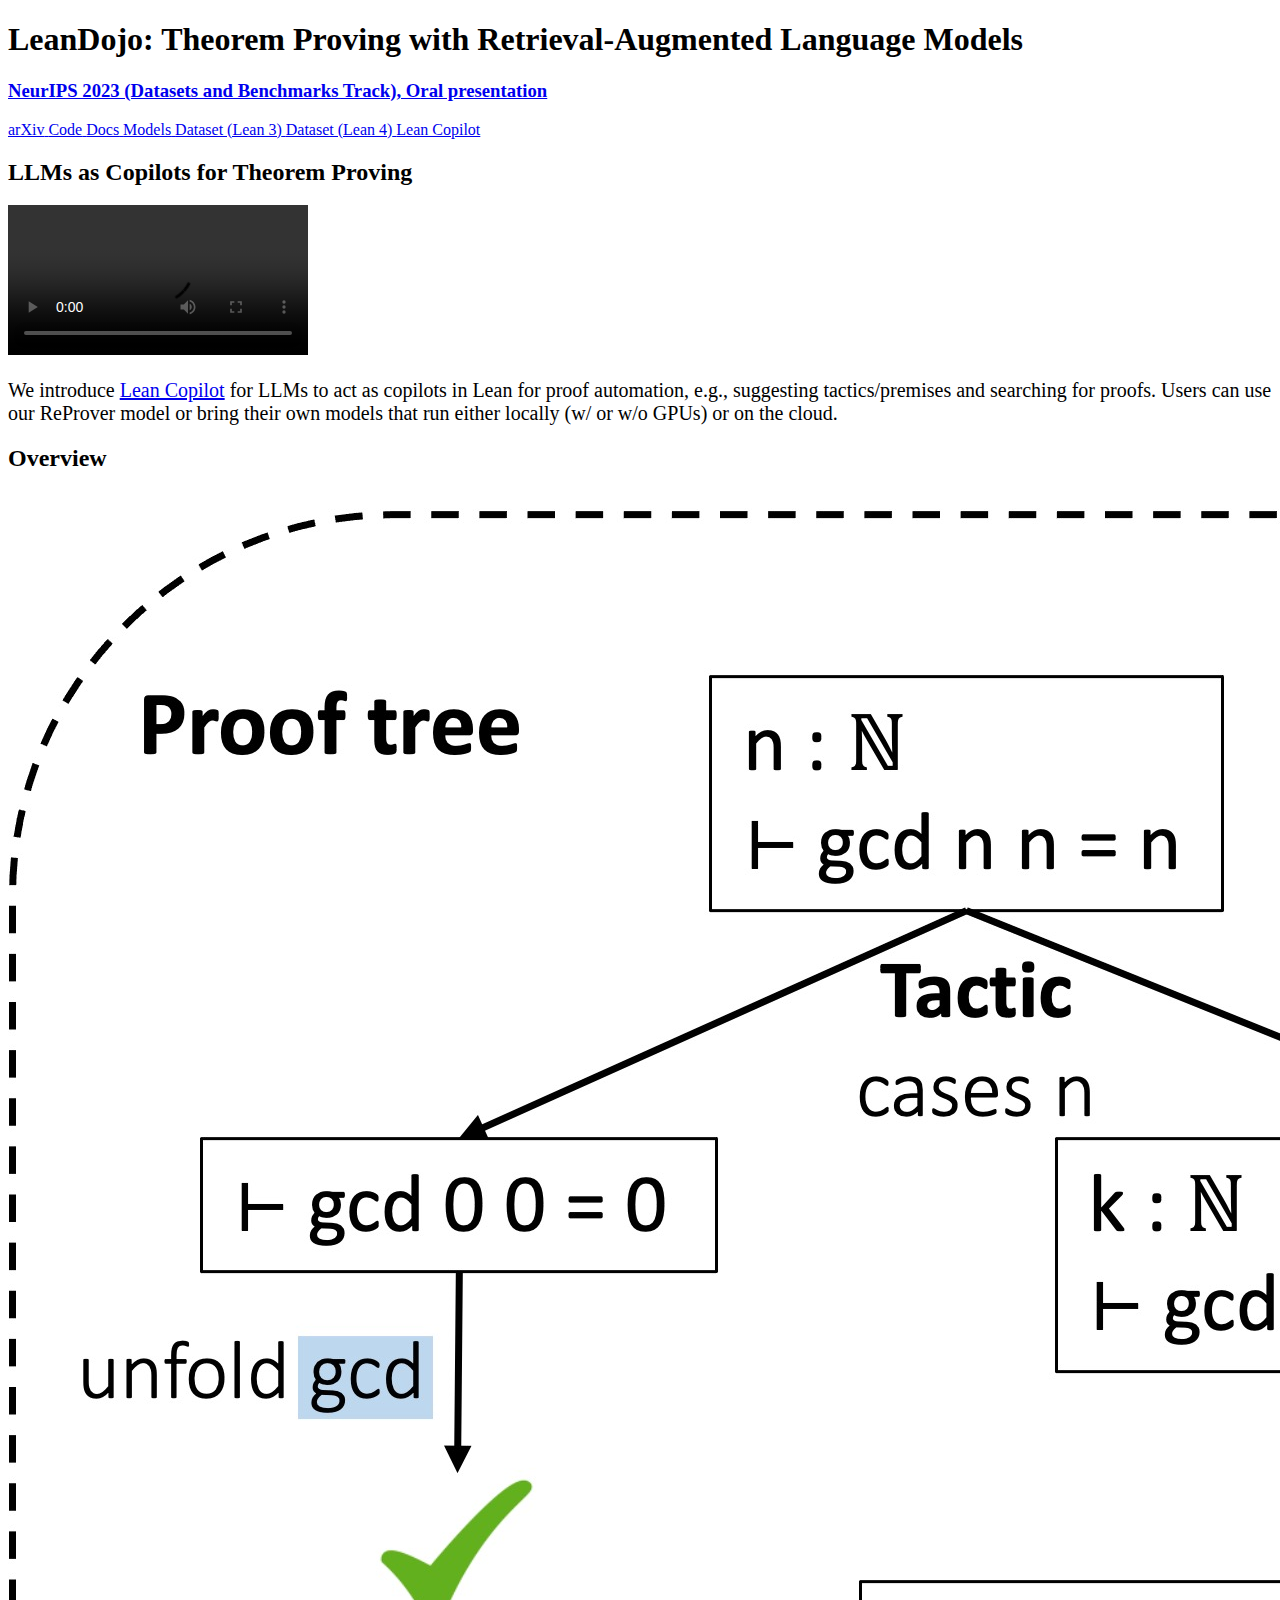
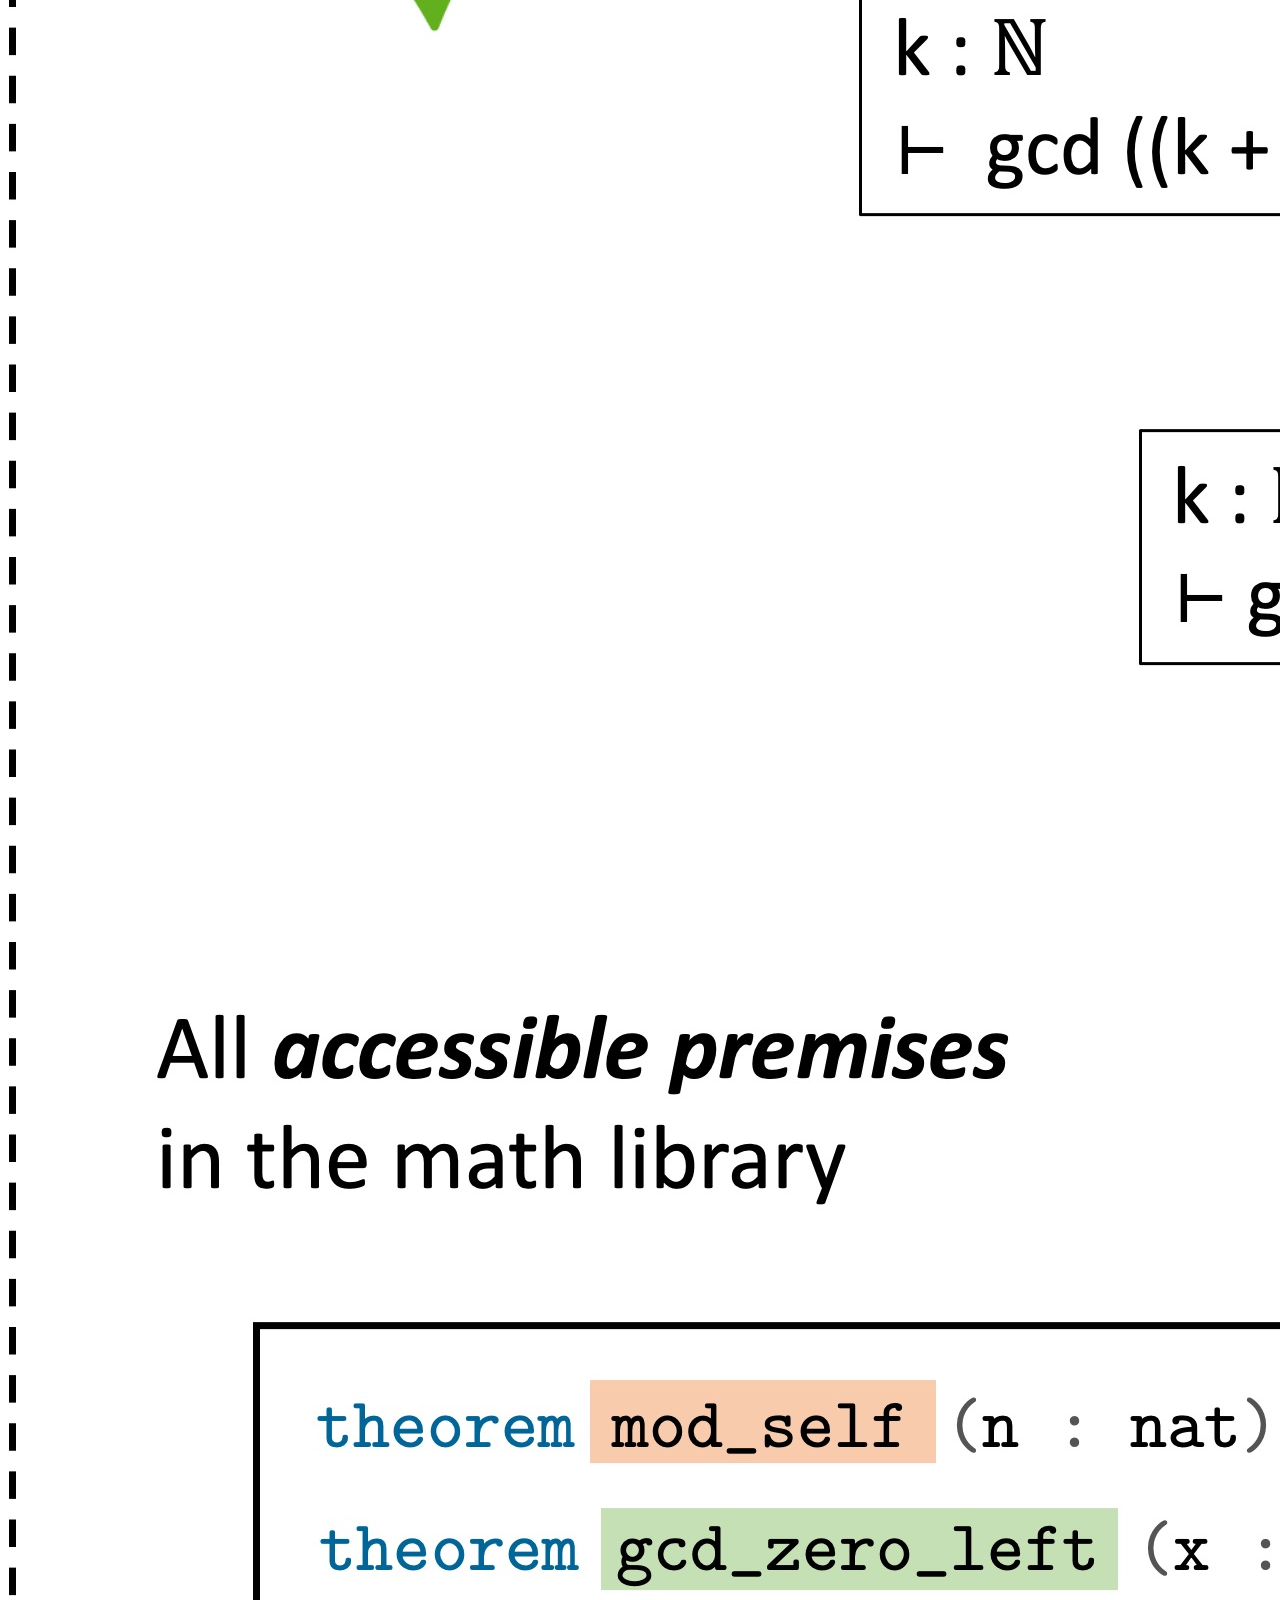
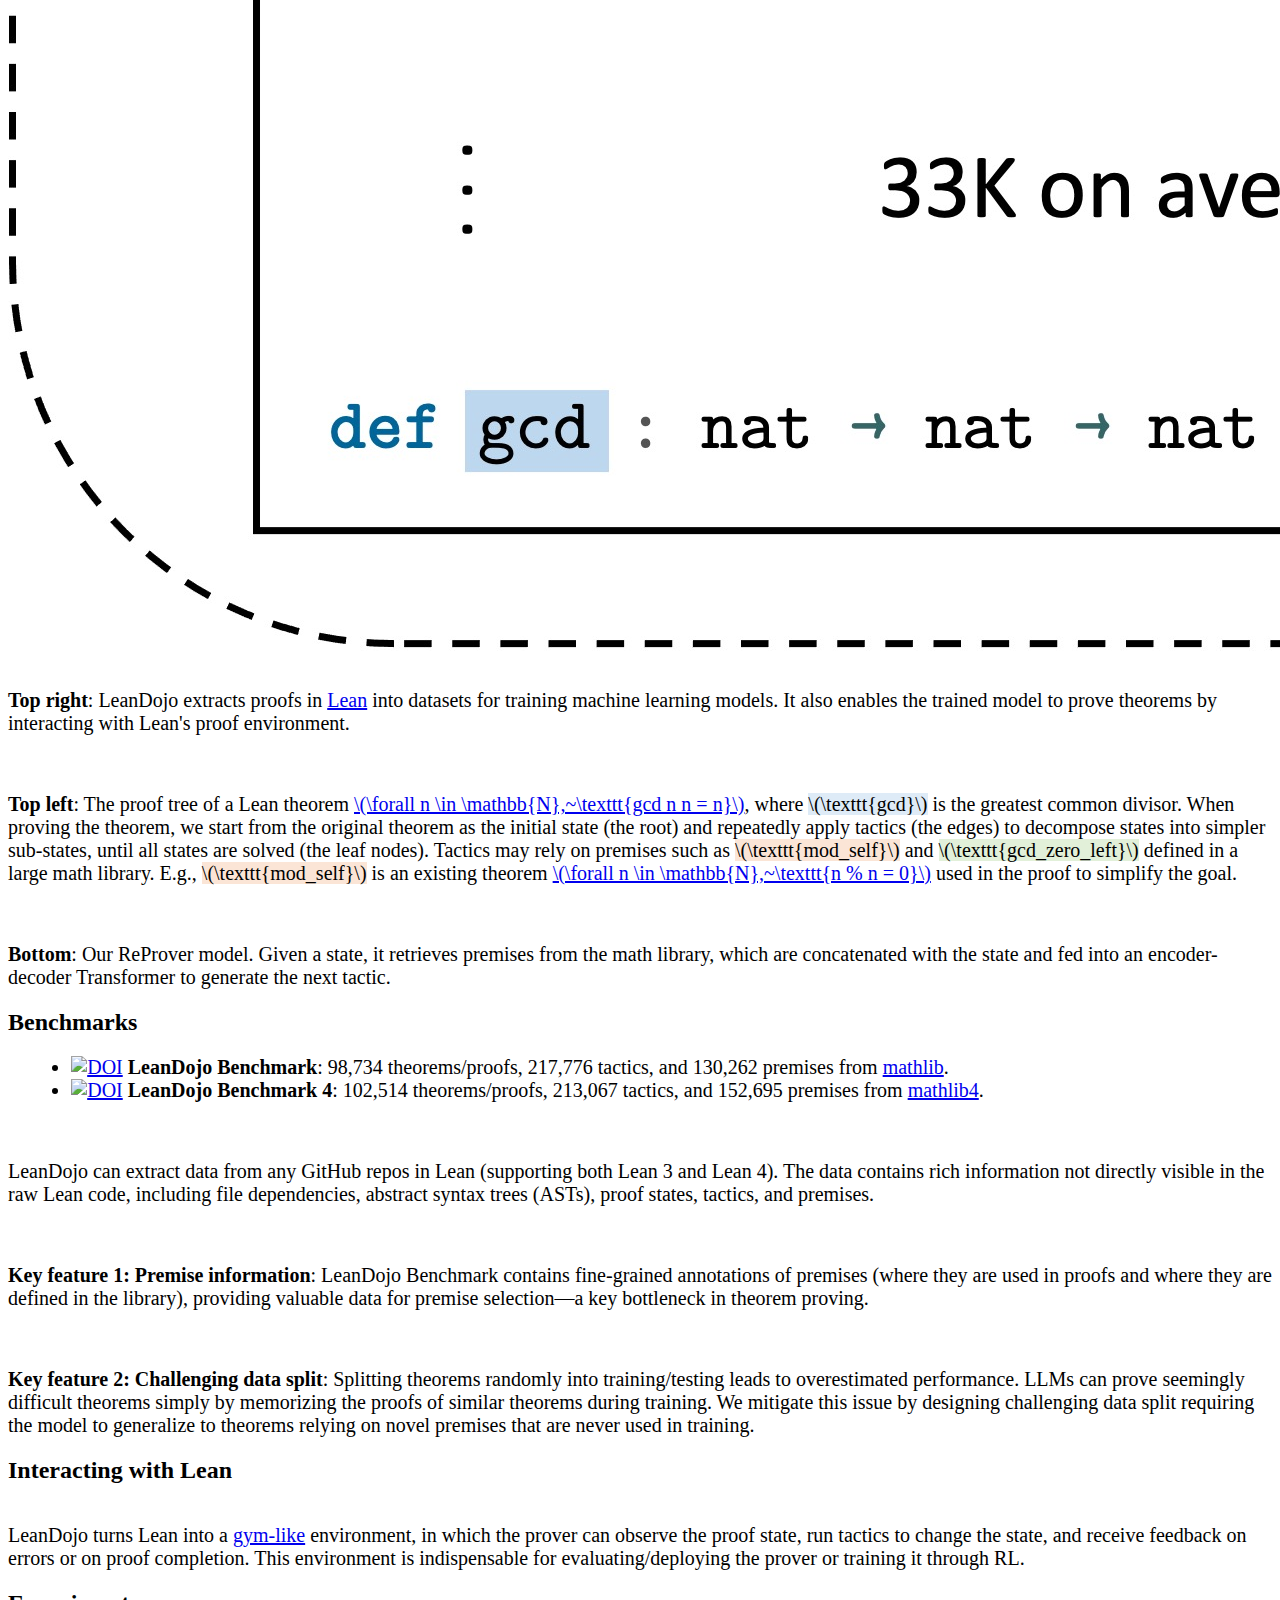
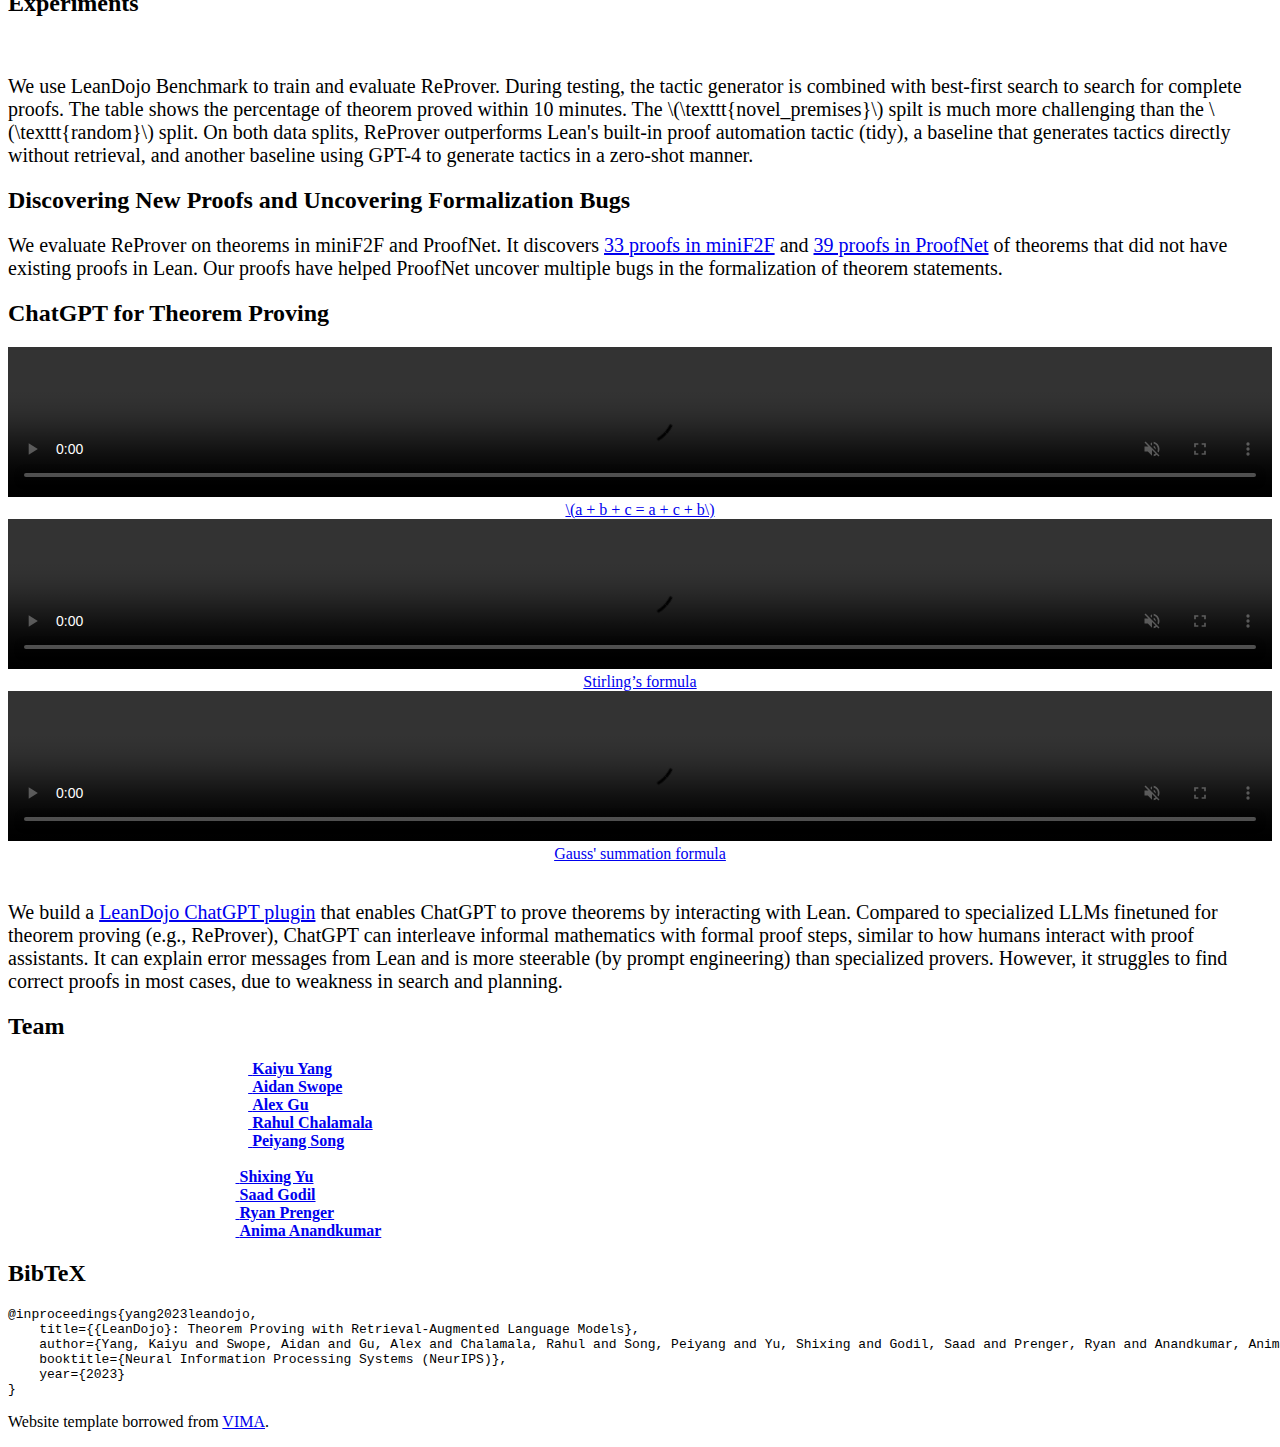
==== index.html @ 308331df "Update index.html" ====
<!DOCTYPE html>
<html>
<head>
    <meta charset="utf-8">
    <meta name="viewport" content="width=device-width, initial-scale=1">
    <title>LeanDojo: Theorem Proving with Retrieval-Augmented Language Models</title>

    <link rel="apple-touch-icon" sizes="180x180" href="/apple-touch-icon.png">
    <link rel="icon" type="image/png" sizes="32x32" href="/favicon-32x32.png">
    <link rel="icon" type="image/png" sizes="16x16" href="/favicon-16x16.png">
    <link rel="manifest" href="/site.webmanifest">
    <meta name="msapplication-TileColor" content="#da532c">
    <meta name="theme-color" content="#ffffff">

    <script src="https://polyfill.io/v3/polyfill.min.js?features=es6"></script>
    <script id="MathJax-script" async src="https://cdn.jsdelivr.net/npm/mathjax@3/es5/tex-mml-chtml.js"></script>

    <link href="https://fonts.googleapis.com/css?family=Google+Sans|Noto+Sans|Castoro"
          rel="stylesheet">

    <link rel="stylesheet" href="./static/css/bulma.min.css">
    <link rel="stylesheet" href="./static/css/bulma-carousel.min.css">
    <link rel="stylesheet" href="./static/css/bulma-slider.min.css">
    <link rel="stylesheet" href="./static/css/fontawesome.all.min.css">
    <link rel="stylesheet" href="./static/css/academicons.min.css">
    <link rel="stylesheet"
          href="https://cdn.jsdelivr.net/gh/jpswalsh/academicons@1/css/academicons.min.css">
    <link rel="stylesheet" href="./static/css/index.css">

    <script src="https://ajax.googleapis.com/ajax/libs/jquery/3.5.1/jquery.min.js"></script>
    <script defer src="./static/js/fontawesome.all.min.js"></script>
    <!--
    <script src="./static/js/bulma-carousel.min.js"></script>
    <script src="./static/js/bulma-slider.min.js"></script>
    <script src="./static/js/index.js"></script>
    -->
</head>
<body>


<section class="hero">
    <div class="hero-body">
        <div class="container is-max-desktop">
            <div class="columns is-centered">
                <div class="column has-text-centered">
                    <h1 class="title is-1 publication-title">LeanDojo: Theorem Proving with Retrieval-Augmented Language Models</h1>
                    <h3 class="title is-4 conference-authors"><a target="_blank" href="https://nips.cc/">NeurIPS 2023 (Datasets and Benchmarks Track), Oral presentation</a></h3>
                    <!--
                    <div class="is-size-5 publication-authors">
                        <span class="author-block">
                            <a target="_blank" href="https://yangky11.github.io/">Kaiyu&#160;Yang</a> <a href="mailto:kaiyuy@caltech.edu"><i class="fas fa-envelope"></i></a><sup>1</sup>,
                            <a target="_blank" href="https://aidanswope.com/about">Aidan&#160;Swope</a><sup>2</sup>,
                            <a target="_blank"
                            href="https://minimario.github.io/">Alex&#160;Gu</a><sup>3</sup>,
                            <a target="_blank" href="https://rchalamala.github.io/">Rahul&#160;Chalamala</a><sup>1</sup>,
                            <a target="_blank" href="https://peiyang-song.github.io/">Peiyang&#160;Song</a><sup>4</sup>,
                            <a target="_blank"
                            href="https://billysx.github.io/">Shixing&#160;Yu</a><sup>5</sup>,
                            <br>
                            <a target="_blank" href="https://www.linkedin.com/in/saad-godil-9728353/">Saad&#160;Godil</a><sup>2</sup>,
                            <a target="_blank" href="https://www.linkedin.com/in/ryan-prenger-18797ba1/">Ryan&#160;Prenger</a><sup>2</sup>,
                            <a target="_blank" href="http://tensorlab.cms.caltech.edu/users/anima/">Anima&#160;Anandkumar</a><sup>1 2</sup>
                
                        </span>
                    </div>

                    <div class="is-size-5 publication-authors">
                        <span class="author-block"><sup>1</sup>Caltech; </span>
                        <span class="author-block"><sup>2</sup>NVIDIA; </span>
                        <span class="author-block"><sup>3</sup>MIT; </span>
                        <span class="author-block"><sup>4</sup>UC Santa Barbara; </span>
                        <span class="author-block"><sup>5</sup>UT Austin </span>
                    </div>

                    <div class="is-size-5 publication-authors">
                        <span class="author-block"><i class="fas fa-envelope"></i> Correspondence to: kaiyuy@caltech.edu</span>
                    </div>
                    -->

                    <div class="column has-text-centered">
                        <div class="publication-links">           
                            <span class="link-block">
                                <a target="_blank" href="https://arxiv.org/abs/2306.15626"
                                class="external-link button is-normal is-rounded is-dark">
                                <span class="icon">
                                    <i class="ai ai-arxiv"></i>
                                </span>
                                <span>arXiv</span>
                                </a>
                            </span>

                            <span class="link-block">
                            <a target="_blank" href="https://github.com/lean-dojo"
                            class="external-link button is-normal is-rounded is-dark">
                            <span class="icon">
                                <i class="fab fa-github"></i>
                            </span>
                            <span>Code</span>
                            </a>

                            <span class="link-block">
                                <a target="_blank" href="https://leandojo.readthedocs.io/en/latest/index.html"
                                class="external-link button is-normal is-rounded is-dark">
                                <span class="icon">
                                    <i class="fas fa-book"></i>
                                </span>
                                <span>Docs</span>
                            </a>

                            <a target="_blank" href="https://github.com/lean-dojo/ReProver"
                            class="external-link button is-normal is-rounded is-dark">
                            <span class="icon">
                                <i class="fa fa-network-wired"></i>
                            </span>
                            <span>Models</span>
                            </a>

                            <a target="_blank" href="https://zenodo.org/doi/10.5281/zenodo.8016385"
                            class="external-link button is-normal is-rounded is-dark">
                            <span class="icon">
                                <i class="fas fa-database"></i>
                            </span>
                            <span>Dataset (Lean 3)</span>
                            </a>

                            <a target="_blank" href="https://zenodo.org/doi/10.5281/zenodo.8040109"
                            class="external-link button is-normal is-rounded is-dark">
                            <span class="icon">
                                <i class="fas fa-database"></i>
                            </span>
                            <span>Dataset (Lean 4)</span>
                            </a>
                            </span>

                            <a target="_blank" href="https://github.com/lean-dojo/LeanCopilot"
                            class="external-link button is-normal is-rounded is-dark">
                            <span class="icon">
                                <i class="fas fa-wrench"></i>
                            </span>
                            <span>Lean Copilot</span>
                            </a>
                            </span>
                        </div>
                    </div>
                </div>
            </div>
        </div>
    </div>
</section>


<section class="section">
    <div class="container is-max-widescreen">
        <div class="rows">
            <div class="rows is-centered ">
                <div class="row is-full-width">
                    <h2 class="title is-3"><span class="lean-infer">LLMs as Copilots for Theorem Proving</span></h2>
                    <video autoplay controls>
            		  <source src="images/Lean Copilot demo.mp4" type="video/mp4">
            		  Your browser does not support HTML video.
            		</video>
                    <br />
                    <p style="font-size: 125%">We introduce <a target="_blank" href="https://github.com/lean-dojo/LeanCopilot">Lean Copilot</a> for LLMs to act as copilots in Lean for proof automation, e.g., suggesting tactics/premises and searching for proofs. Users can use our ReProver model or bring their own models that run either locally (w/ or w/o GPUs) or on the cloud.</p>
                </div>
            </div>
        </div>
    </div>
</section>
    
<section class="section">
    <div class="container is-max-widescreen">
        <div class="rows">
            <div class="rows is-centered">
                <div class="row is-full-width">
                    <h2 class="title is-3"><span class="lean-infer">Overview</span></h2>
                    <img src="images/LeanDojo.jpg" class="interpolation-image" alt="" style="display: block; margin-left: auto; margin-right: auto"/>
                    <br /> 
                    <p style="font-size: 125%"><b>Top right</b>: LeanDojo extracts proofs in <a target="_blank" href="https://leanprover.github.io/">Lean</a> into datasets for training machine learning models. It also enables the trained model to prove theorems by interacting with Lean's proof environment.</p>
                    <br />  
                    <p style="font-size: 125%"><b>Top left</b>: The proof tree of a Lean theorem <a target="_blank" href="https://github.com/leanprover-community/lean/blob/cce7990ea86a78bdb383e38ed7f9b5ba93c60ce0/library/init/data/nat/gcd.lean#L36">\(\forall n \in \mathbb{N},~\texttt{gcd n n = n}\)</a>, where <span style="background-color:rgb(222, 235, 247);">\(\texttt{gcd}\)</span> is the greatest common divisor. When proving the theorem, we start from the original theorem as the initial state (the root) and repeatedly apply tactics (the edges) to decompose states into simpler sub-states, until all states are solved (the leaf nodes). Tactics may rely on premises such as <span style="background-color:rgb(251, 229, 214);">\(\texttt{mod_self}\)</span> and  <span style="background-color:rgb(226, 240, 217);">\(\texttt{gcd_zero_left}\)</span> defined in a large math library. E.g., <span style="background-color:rgb(251, 229, 214);">\(\texttt{mod_self}\)</span> is an existing theorem <a target="_blank" href="https://github.com/leanprover-community/lean/blob/cce7990ea86a78bdb383e38ed7f9b5ba93c60ce0/library/init/data/nat/lemmas.lean#L861">\(\forall n \in \mathbb{N},~\texttt{n % n = 0}\)</a> used in the proof to simplify the goal.</p>
                    <br />
                    <p style="font-size: 125%"><b>Bottom</b>: Our ReProver model. Given a state, it retrieves premises from the math library, which are concatenated with the state and fed into an encoder-decoder Transformer to generate the next tactic.</p>
                </div>
            </div>
        </div>
    </div>
</section>
<!--
<section class="section">
    <div class="container is-max-desktop">
        <div class="columns is-centered has-text-centered">
            <div class="column">
                <h2 class="title is-3">Abstract</h2>
                <div class="content has-text-justified">
                    <p style="font-size: 125%">
                        Large language models (LLMs) have shown promise in proving formal theorems using proof assistants such as Lean. 
                        However, existing methods are difficult to reproduce or build on, due to private code, data, and large compute 
                        requirements. This has created substantial barriers to research on machine learning methods for theorem proving. 
                        This paper removes these barriers by introducing <em>LeanDojo</em>: an open-source Lean playground consisting of toolkits, 
                        data, models, and benchmarks. LeanDojo extracts data from Lean and enables interaction with the proof environment programmatically. 
                        It contains fine-grained annotations of premises in proofs, providing valuable data for <em>premise selection</em>&mdash;
                        a key bottleneck in theorem proving. Using this data, we develop <em>ReProver</em> (<u>Re</u>trieval-Augmented <u>Prover</u>): 
                        an LLM-based prover that is augmented with retrieval for selecting premises from a vast math library. 
                        It is inexpensive and needs only one GPU week of training. Our retriever leverages LeanDojo's program analysis 
                        capability to identify accessible premises and hard negative examples, which makes retrieval much more effective. 
                        Furthermore, we construct a new benchmark consisting of 98,641 theorems and proofs extracted from Lean's math library. 
                        It features challenging data split requiring the prover to generalize to theorems relying on novel premises that are never 
                        used in training. We use this benchmark for training and evaluation, and experimental results demonstrate the effectiveness 
                        of ReProver over non-retrieval baselines and GPT-4. <b>We thus provide the first set of open-source LLM-based theorem provers without 
                        any proprietary datasets and release it under a permissive MIT license to facilitate further research.</b>
                    </p>
                </div>
            </div>
        </div>
    </div>
</section>
-->


<section class="section">
    <div class="container is-max-widescreen">
        <div class="rows">
            <div class="rows is-centered ">
                <div class="row is-full-width">
                    <h2 class="title is-3"><span class="dvima">Benchmarks</span></h2>
                    <p style="font-size: 125%">
                        <ul style="font-size: 125%; padding-left: 5%">
                            <li><a href="https://doi.org/10.5281/zenodo.8016385"><img src="https://zenodo.org/badge/DOI/10.5281/zenodo.8016385.svg" alt="DOI"></a> <b>LeanDojo Benchmark</b>: 98,734 theorems/proofs, 217,776 tactics, and 130,262 premises from <a target="_blank" href="https://github.com/leanprover-community/mathlib/tree/19c869efa56bbb8b500f2724c0b77261edbfa28c">mathlib</a>.</li>
                            <li><a href="https://doi.org/10.5281/zenodo.8040109"><img src="https://zenodo.org/badge/DOI/10.5281/zenodo.8040109.svg" alt="DOI"></a> <b>LeanDojo Benchmark 4</b>: 102,514 theorems/proofs, 213,067 tactics, and 152,695 premises from <a target="_blank" href="https://github.com/leanprover-community/mathlib4/tree/3ce43c18f614b76e161f911b75a3e1ef641620ff">mathlib4</a>.</li>
                        </ul>
                    </p>
                    <br />
                    <p style="font-size: 125%">LeanDojo can extract data from any GitHub repos in Lean (supporting both Lean 3 and Lean 4). The data contains rich information not directly visible in the raw Lean code, including file dependencies, abstract syntax trees (ASTs), proof states, tactics, and premises.</p>
                    <br />
                    <p style="font-size: 125%"><b>Key feature 1: Premise information</b>: LeanDojo Benchmark contains fine-grained annotations of premises (where they are used in proofs and where they are defined in the library), providing valuable data for premise selection&mdash;a key bottleneck in theorem proving.</p>
                    <br />
                    <p style="font-size: 125%"><b>Key feature 2: Challenging data split</b>: Splitting theorems randomly into training/testing leads to overestimated performance. LLMs can prove seemingly difficult theorems simply by memorizing the proofs of similar theorems during training. We mitigate this issue by designing challenging data split requiring the model to generalize to theorems relying on novel premises that are never used in training.</p>
                </div>
            </div>
        </div>
    </div>
</section>

<section class="section">
    <div class="container is-max-widescreen">
        <div class="rows">
            <div class="rows is-centered ">
                <div class="row is-full-width">
                    <h2 class="title is-3"><span class="dvima">Interacting with Lean</span></h2>
                    <img src="images/interaction.jpg" width="50%" class="interpolation-image" alt="" style="display: block; margin-left: auto; margin-right: auto"/>
                    <p style="font-size: 125%">LeanDojo turns Lean into a <a target="_blank" href="https://github.com/openai/gym">gym-like</a> environment, in which the prover can observe the proof state, run tactics to change the state, and receive feedback on errors or on proof completion. This environment is indispensable for evaluating/deploying the prover or training it through RL.</p>
                </div>
            </div>
        </div>
    </div>
</section>

<!--
<section class="section">
    <div class="container is-max-widescreen">
        <div class="rows">
            <div class="rows is-centered ">
                <div class="row is-full-width">
                    <h2 class="title is-3"><span class="dvima">LeanDojo Benchmark</span></h2>
                
                    <img src="images/quaternion.jpg" class="interpolation-image" alt="" style="display: block; margin-left: auto; margin-right: auto"/>
                </div>
            </div>
        </div>
    </div>
</section>


<section class="section">
    <div class="container is-max-widescreen">
        <div class="rows">
            <div class="rows is-centered ">
                <div class="row is-full-width">
                    <h2 class="title is-3"><span class="dvima">ReProver: Retrieval-Augmented Theorem Prover</span></h2>
                </div>
            </div>
        </div>
    </div>
</section>
-->

<section class="section">
    <div class="container is-max-widescreen">
        <div class="rows">
            <div class="rows is-centered ">
                <div class="row is-full-width">
                    <h2 class="title is-3"><span class="dvima">Experiments</span></h2>
                    <img src="images/results.png" width="40%" class="interpolation-image" alt="" style="display: block; margin-left: auto; margin-right: auto"/>
                    <br />
                    <p style="font-size: 125%">We use LeanDojo Benchmark to train and evaluate ReProver. During testing, the tactic generator is combined with best-first search to search for complete proofs. The table shows the percentage of theorem proved within 10 minutes. The \(\texttt{novel_premises}\) spilt is much more challenging than the \(\texttt{random}\) split. On both data splits, ReProver outperforms Lean's built-in proof automation tactic (tidy), a baseline that generates tactics directly without retrieval, and another baseline using GPT-4 to generate tactics in a zero-shot manner.</p>
                </div>
            </div>
        </div>
    </div>
</section>

<section class="section">
    <div class="container is-max-widescreen">
        <div class="rows">
            <div class="rows is-centered ">
                <div class="row is-full-width">
                    <h2 class="title is-3"><span class="dvima">Discovering New Proofs and Uncovering Formalization Bugs</span></h2>
                    <p style="font-size: 125%">We evaluate ReProver on theorems in miniF2F and ProofNet. It discovers <a target="_blank" href="https://github.com/facebookresearch/miniF2F/pull/13">33 proofs in miniF2F</a> and <a target="_blank" href="https://github.com/zhangir-azerbayev/ProofNet/pull/14">39 proofs in ProofNet</a> of theorems that did not have existing proofs in Lean. Our proofs have helped ProofNet uncover multiple bugs in the formalization of theorem statements.</p>
                </div>
            </div>
        </div>
    </div>
</section>

<section class="section">
    <div class="container is-max-widescreen">
        <div class="rows">
            <div class="rows is-centered ">
                <div class="row is-full-width">
                    <h2 class="title is-3"><span class="dvima" id="chatgpt-for-theorem-proving">ChatGPT for Theorem Proving</span></h2>
                    <div class="columns">
                        <div class="column has-text-left video-column">
                            <video controls muted width="100%">
                                <source src="images/chatgpt-1.mp4" type="video/mp4">
                            </video>
                            <div align="center">
                                <a target="_blank" href="https://github.com/yangky11/lean-example/blob/5a0360e49946815cb53132638ccdd46fb1859e2a/src/example.lean#L3">\(a + b + c = a + c + b\)</a>
                            </div>
                        </div>

                        <div class="column has-text-left video-column">
                            <video controls muted width="100%">
                                <source src="images/chatgpt-2.mp4" type="video/mp4">
                            </video>
                            <div align="center">
                                <a target="_blank" href="https://github.com/leanprover-community/mathlib/blob/19c869efa56bbb8b500f2724c0b77261edbfa28c/src/analysis/special_functions/stirling.lean#L252">Stirling’s formula</a>
                            </div>
                        </div>

                        <div class="column has-text-left video-column">
                            <video controls muted width="100%">
                                <source src="images/chatgpt-3.mp4" type="video/mp4">
                            </video>
                            <div align="center">
                                <a target="_blank" href="https://github.com/leanprover-community/mathlib/blob/19c869efa56bbb8b500f2724c0b77261edbfa28c/src/algebra/big_operators/intervals.lean#L195">Gauss' summation formula</a>
                            </div>
                        </div>
                    </div>
                    <br />
                    <p style="font-size: 125%">We build a <a target="_blank" href="https://github.com/lean-dojo/LeanDojoChatGPT">LeanDojo ChatGPT plugin</a> that enables ChatGPT to prove theorems by interacting with Lean. Compared to specialized LLMs finetuned for theorem proving (e.g., ReProver), ChatGPT can interleave informal mathematics with formal proof steps, similar to how humans interact with proof assistants. It can explain error messages from Lean and is more steerable (by prompt engineering) than specialized provers. However, it struggles to find correct proofs in most cases, due to weakness in search and planning.</p>
                </div>
            </div>
        </div>
    </div>
</section>
    

<section class="section">
    <div class="container is-max-widescreen">
        <div class="rows">
            <div class="rows is-centered ">
                <div class="row is-full-width">
                    <h2 class="title is-3"><span class="dvima">Team</span></h2>
                    <div class="columns" style="max-width: 95%; padding-left: 10%;">
                        <div class="column has-text-centered video-column">
                            <a href="https://yangky11.github.io/" target="_blank" style="border-bottom: none;">
                                <span class="image" style="padding-left: 10%;"><img src="images/Kaiyu.jpg" alt="" style="width: 90%;" /></span>
                                <span style="font-weight: bold;">Kaiyu Yang</span>
                            </a>
                        </div>

                        <div class="column has-text-centered video-column">
                            <a href="https://aidanswope.com/about" target="_blank" style="border-bottom: none;">
                                <span class="image" style="padding-left: 10%;"><img src="images/Aidan.jpg" alt="" style="width: 90%;" /></span>
                                <span style="font-weight: bold;">Aidan Swope</span>
                            </a>
                        </div>

                        <div class="column has-text-centered video-column">
                            <a href="https://minimario.github.io/" target="_blank" style="border-bottom: none;">
                                <span class="image" style="padding-left: 10%;"><img src="images/Alex.jpg" alt="" style="width: 90%;" /></span>
                                <span style="font-weight: bold;">Alex Gu</span>
                            </a>
                        </div>

                        <div class="column has-text-centered video-column">
                            <a href="https://rchalamala.github.io/" target="_blank" style="border-bottom: none;">
                                <span class="image" style="padding-left: 10%;"><img src="images/Rahul.jpg" alt="" style="width: 90%;" /></span>
                                <span style="font-weight: bold;">Rahul Chalamala</span>
                            </a>
                        </div>

                        <div class="column has-text-centered video-column">
                            <a href="https://peiyang-song.github.io/" target="_blank" style="border-bottom: none;">
                                <span class="image" style="padding-left: 10%;"><img src="images/Peiyang.jpg" alt="" style="width: 90%;" /></span>
                                <span style="font-weight: bold;">Peiyang Song</span>
                            </a>
                        </div>

                    </div>
                    <br />
                    <div class="columns" style="max-width: 80%; padding-left: 10%;">

                        <div class="column has-text-centered video-column">
                            <a href="https://billysx.github.io/" target="_blank" style="border-bottom: none;">
                                <span class="image" style="padding-left: 10%;"><img src="images/Shixing.jpg" alt="" style="width: 90%;" /></span>
                                <span style="font-weight: bold;">Shixing Yu</span>
                            </a>
                        </div>

                        <div class="column has-text-centered video-column">
                            <a href="https://www.linkedin.com/in/saad-godil-9728353/" target="_blank" style="border-bottom: none;">
                                <span class="image" style="padding-left: 10%;"><img src="images/Saad.jpg" alt="" style="width: 90%;" /></span>
                                <span style="font-weight: bold;">Saad Godil</span>
                            </a>
                        </div>

                        <div class="column has-text-centered video-column">
                            <a href="https://www.linkedin.com/in/ryan-prenger-18797ba1/" target="_blank" style="border-bottom: none;">
                                <span class="image" style="padding-left: 10%;"><img src="images/Ryan.jpg" alt="" style="width: 90%;" /></span>
                                <span style="font-weight: bold;">Ryan Prenger</span>
                            </a>
                        </div>

                        <div class="column has-text-centered video-column">
                            <a href="http://tensorlab.cms.caltech.edu/users/anima/" target="_blank" style="border-bottom: none;">
                                <span class="image" style="padding-left: 10%;"><img src="images/Anima.jpg" alt="" style="width: 90%;" /></span>
                                <span style="font-weight: bold;">Anima Anandkumar</span>
                            </a>
                        </div>
                    </div>

                </div>
            </div>

        </div>
    </div>
</section>
    
<section class="section" id="BibTeX">
    <div class="container is-max-widescreen content">
        <h2 class="title">BibTeX</h2>
        <pre><code>@inproceedings{yang2023leandojo,
    title={{LeanDojo}: Theorem Proving with Retrieval-Augmented Language Models},
    author={Yang, Kaiyu and Swope, Aidan and Gu, Alex and Chalamala, Rahul and Song, Peiyang and Yu, Shixing and Godil, Saad and Prenger, Ryan and Anandkumar, Anima},
    booktitle={Neural Information Processing Systems (NeurIPS)},
    year={2023}
}</code></pre>
    </div>
</section>

<footer class="footer">
    <div class="container">
        <div class="columns is-centered">
            <div class="column">
                <div class="content has-text-centered">
                    <p>
                        Website template borrowed from <a
                            href="https://vimalabs.github.io/">VIMA</a>.
                    </p>
                </div>
            </div>
        </div>
    </div>
</footer>

</body>
</html>
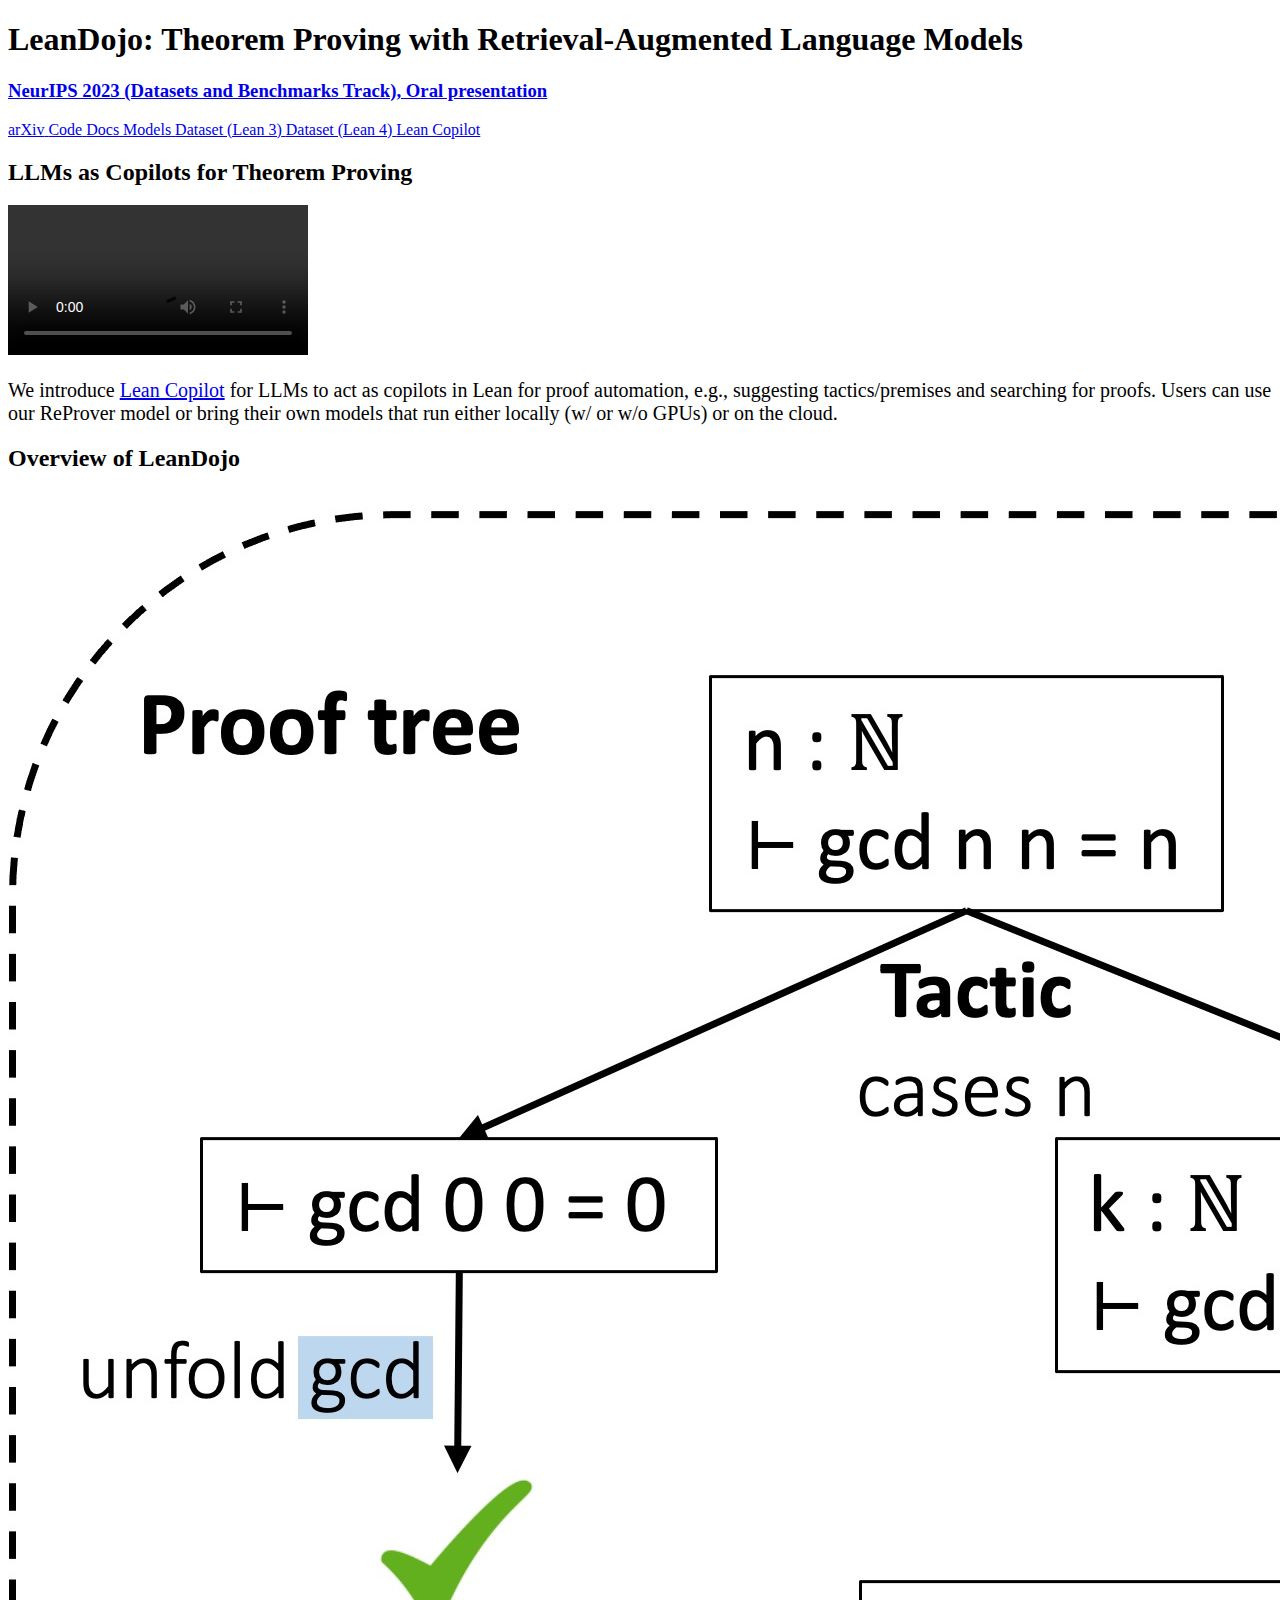
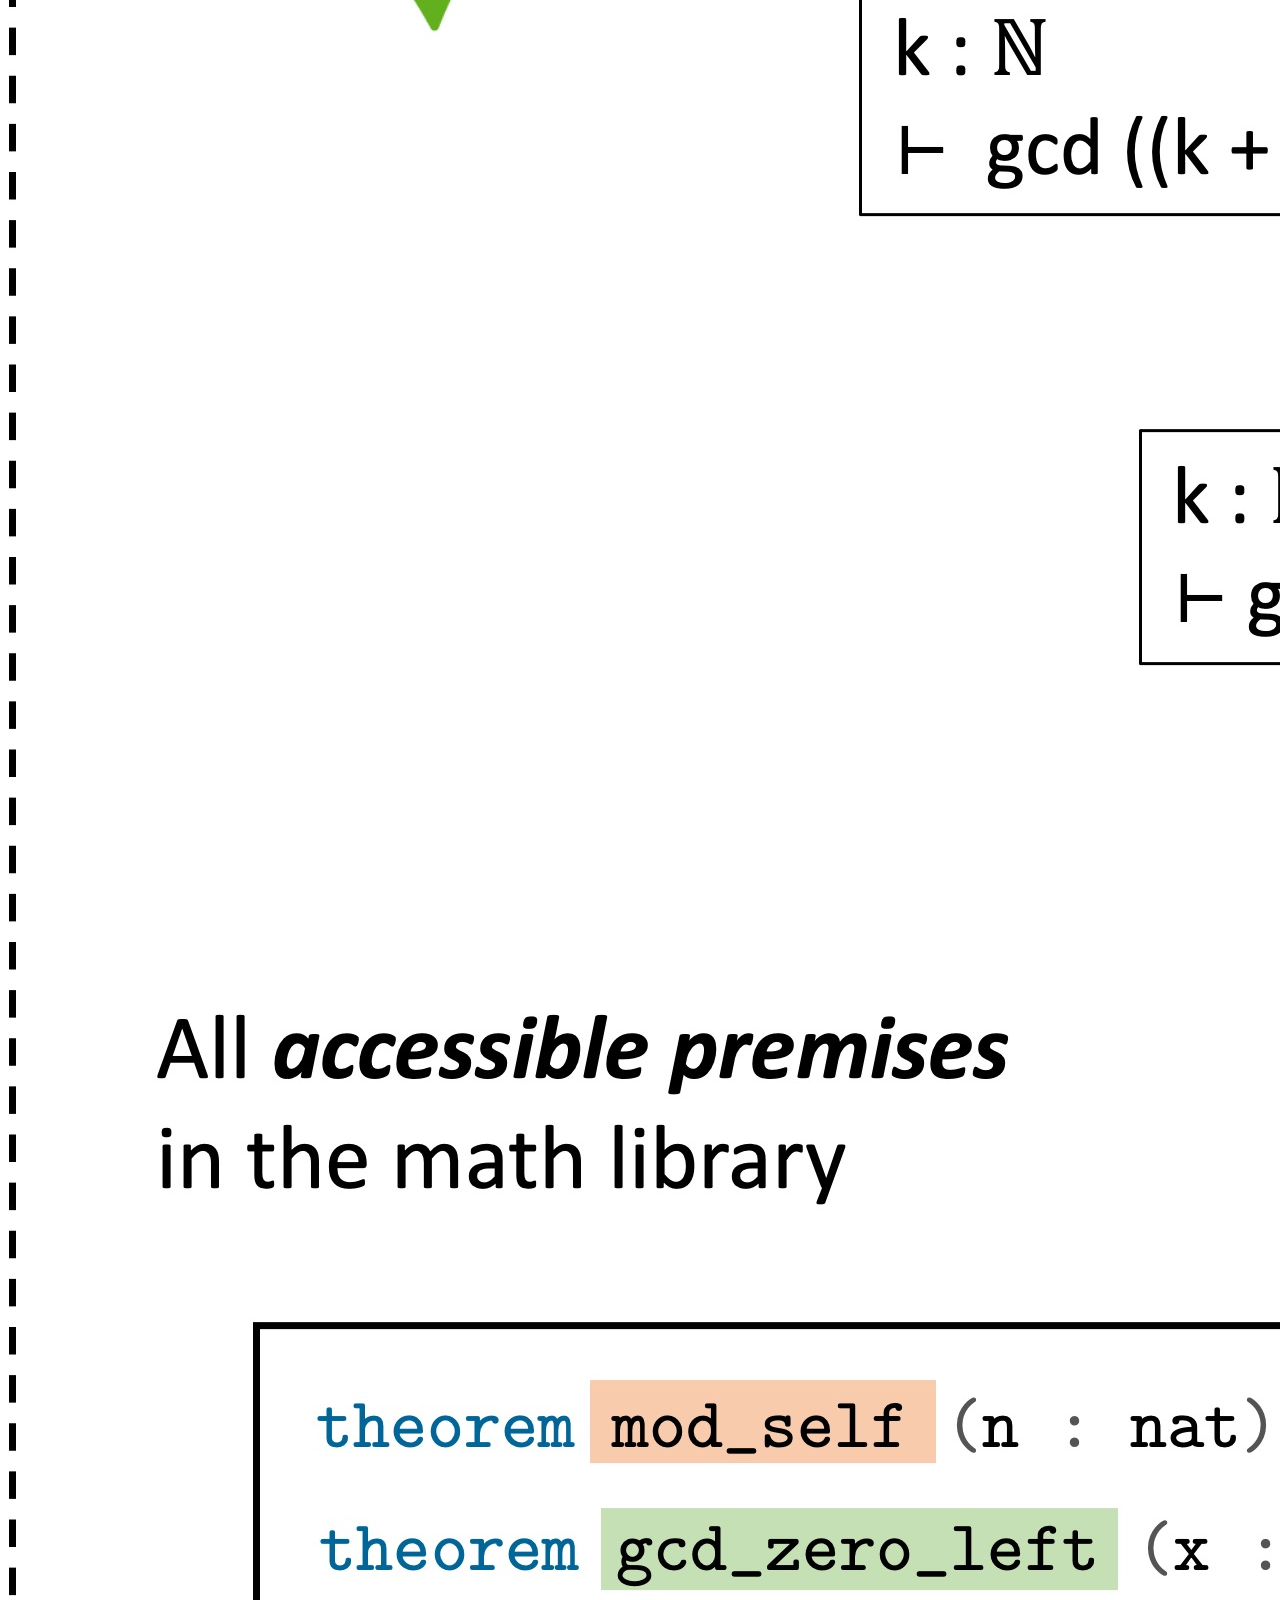
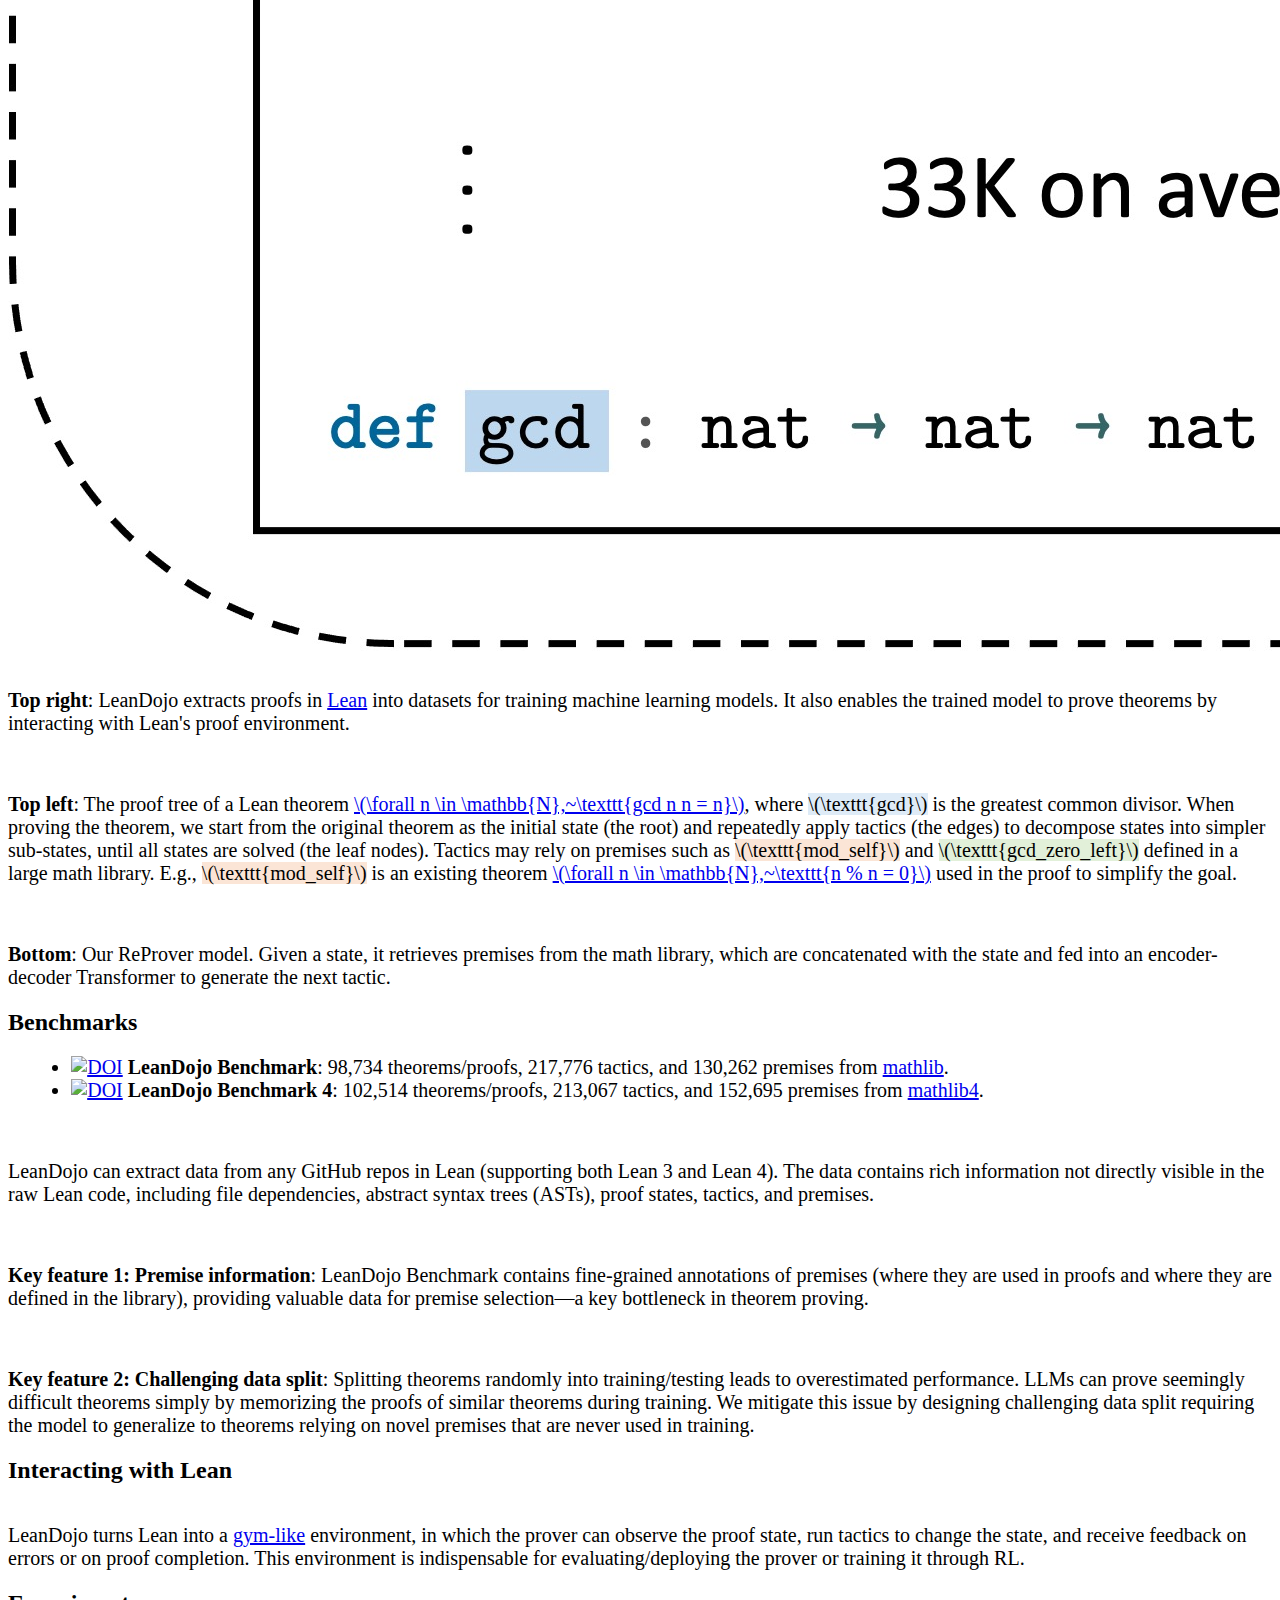
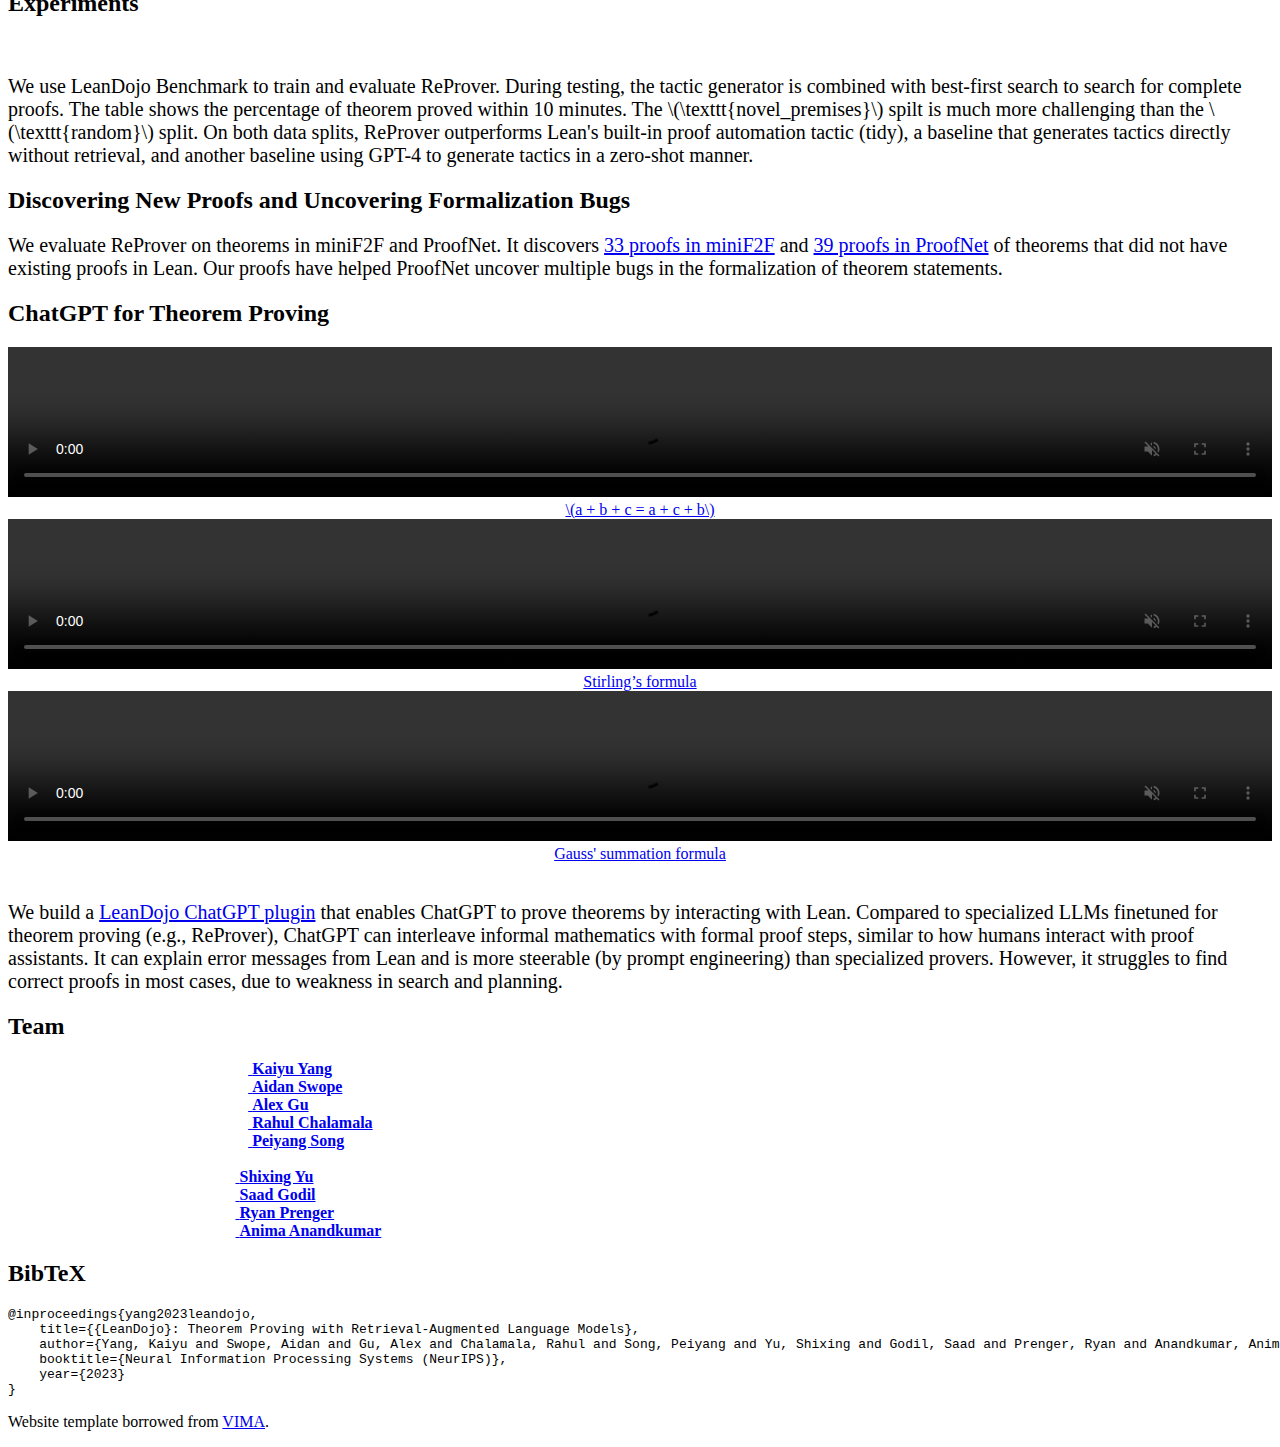
==== commit 63c2a05d: "Update index.html" ====
--- a/index.html
+++ b/index.html
@@ -172,7 +172,7 @@
         <div class="rows">
             <div class="rows is-centered">
                 <div class="row is-full-width">
-                    <h2 class="title is-3"><span class="lean-infer">Overview</span></h2>
+                    <h2 class="title is-3"><span class="lean-infer">Overview of LeanDojo</span></h2>
                     <img src="images/LeanDojo.jpg" class="interpolation-image" alt="" style="display: block; margin-left: auto; margin-right: auto"/>
                     <br /> 
                     <p style="font-size: 125%"><b>Top right</b>: LeanDojo extracts proofs in <a target="_blank" href="https://leanprover.github.io/">Lean</a> into datasets for training machine learning models. It also enables the trained model to prove theorems by interacting with Lean's proof environment.</p>
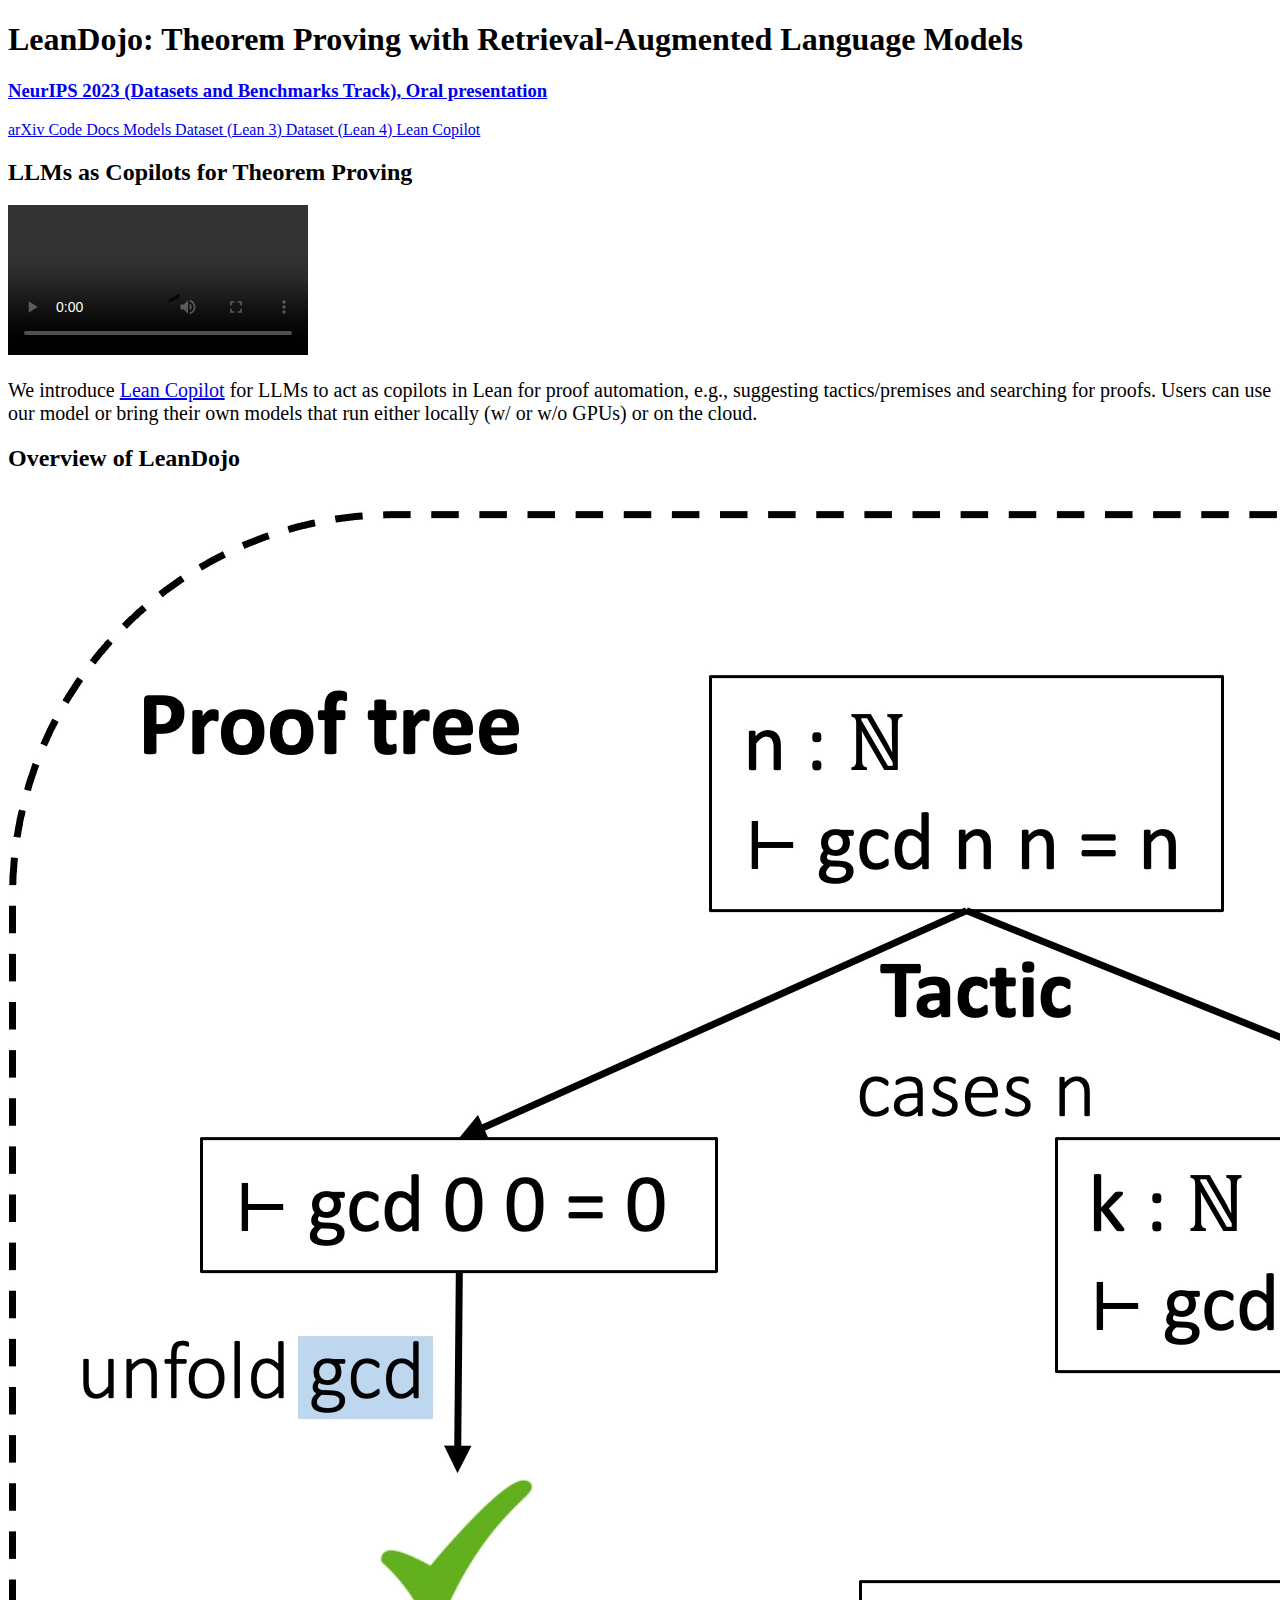
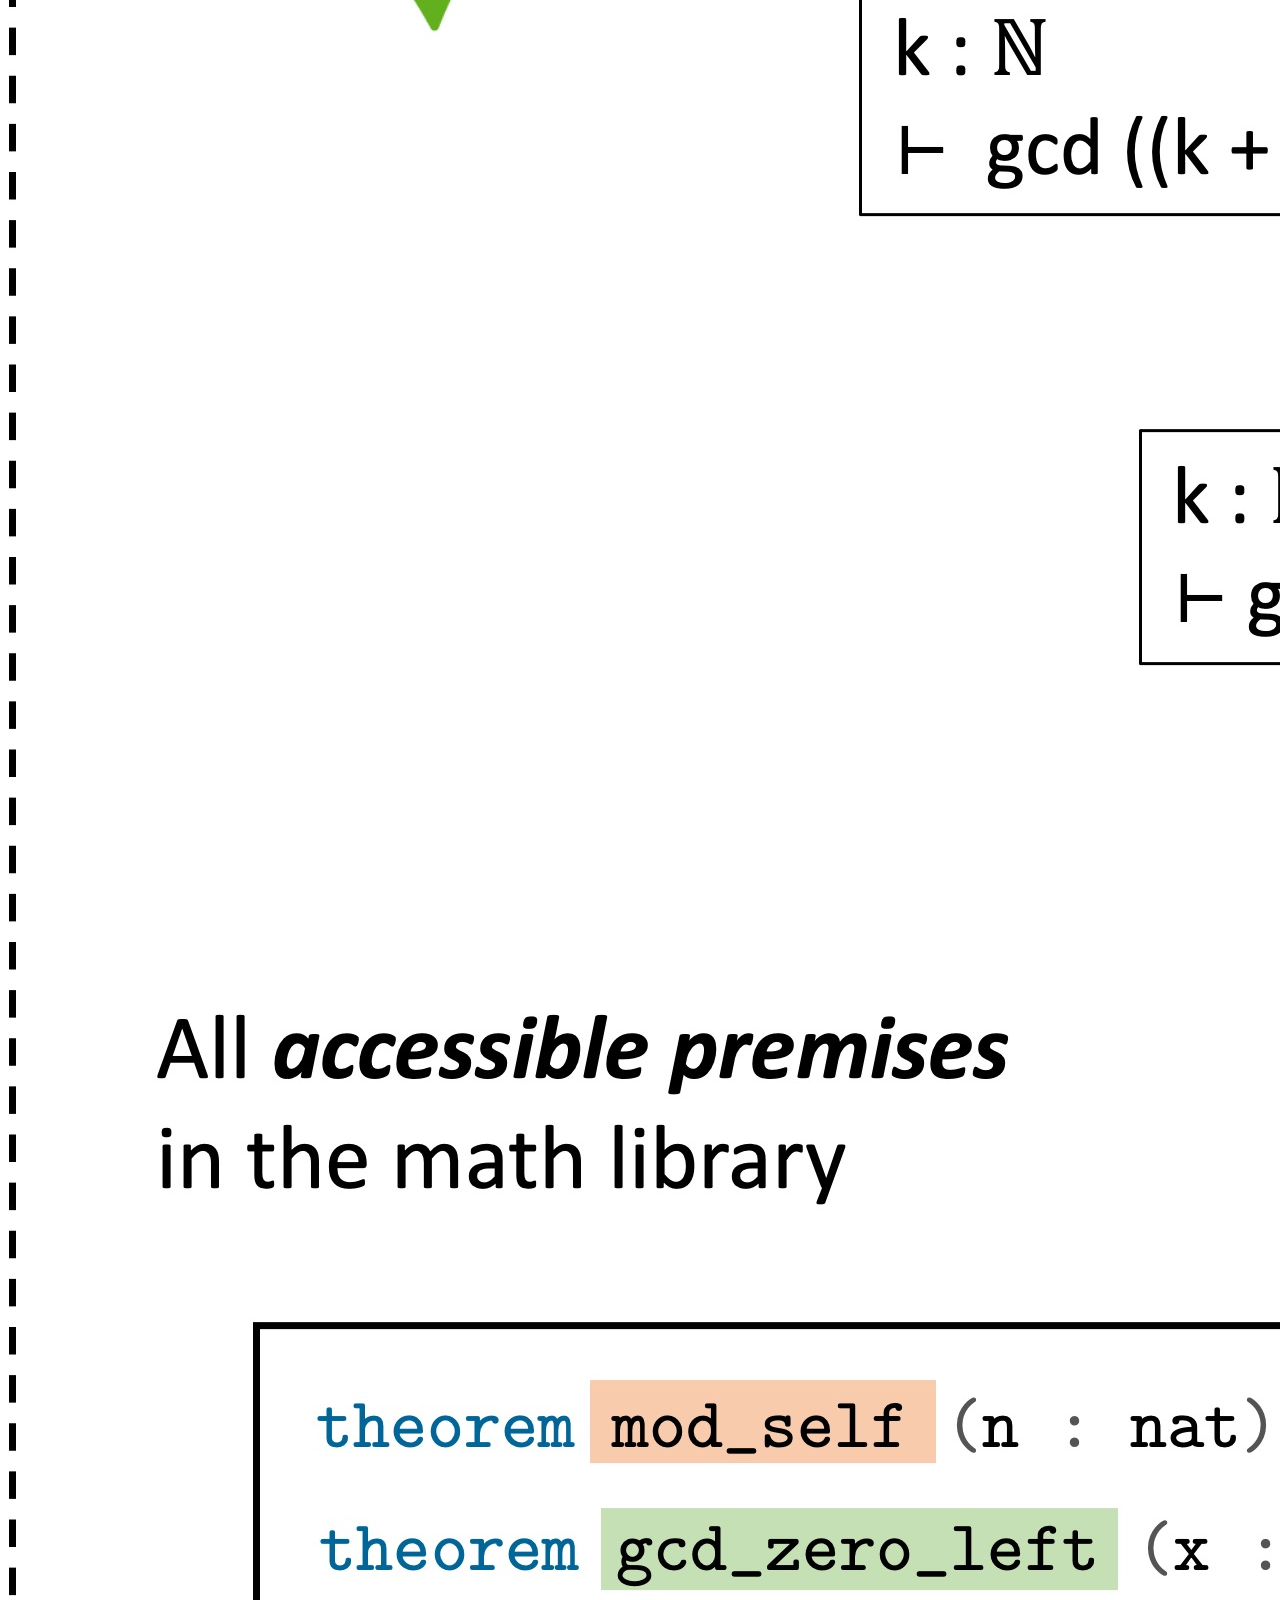
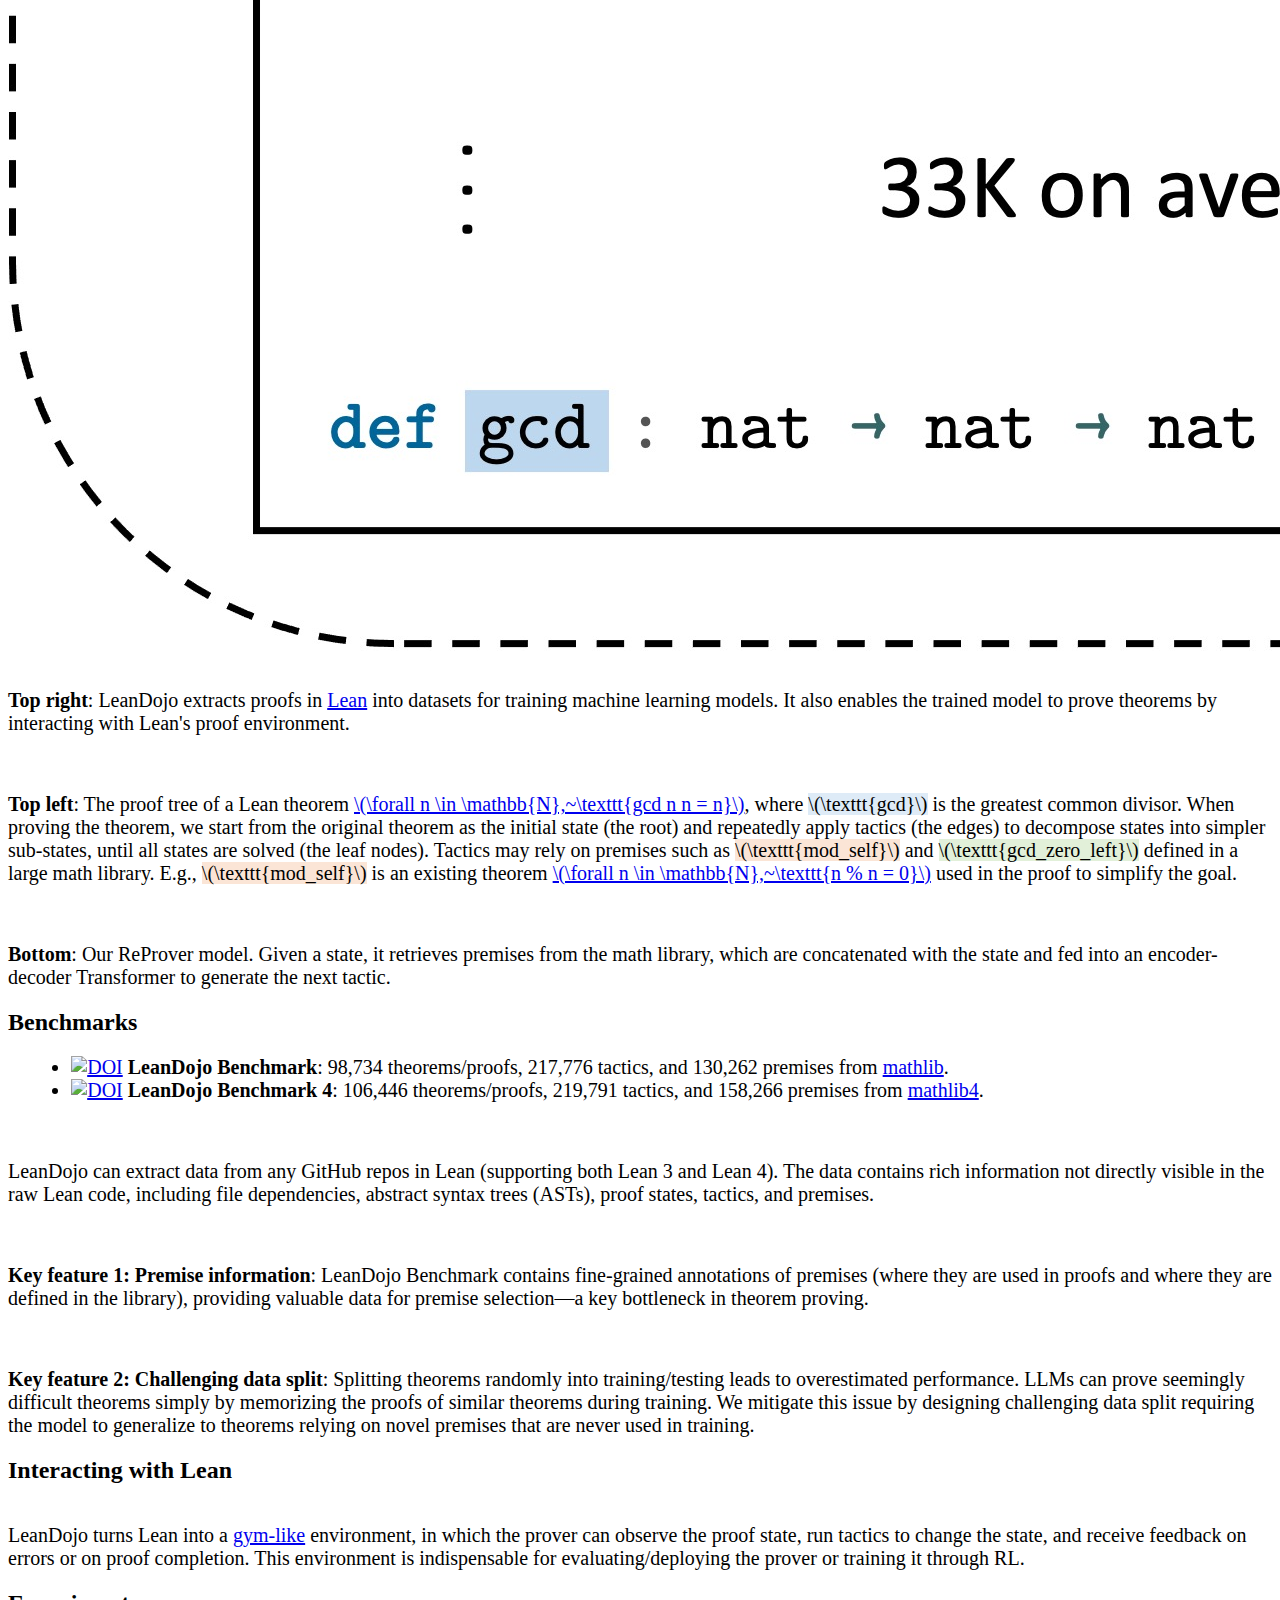
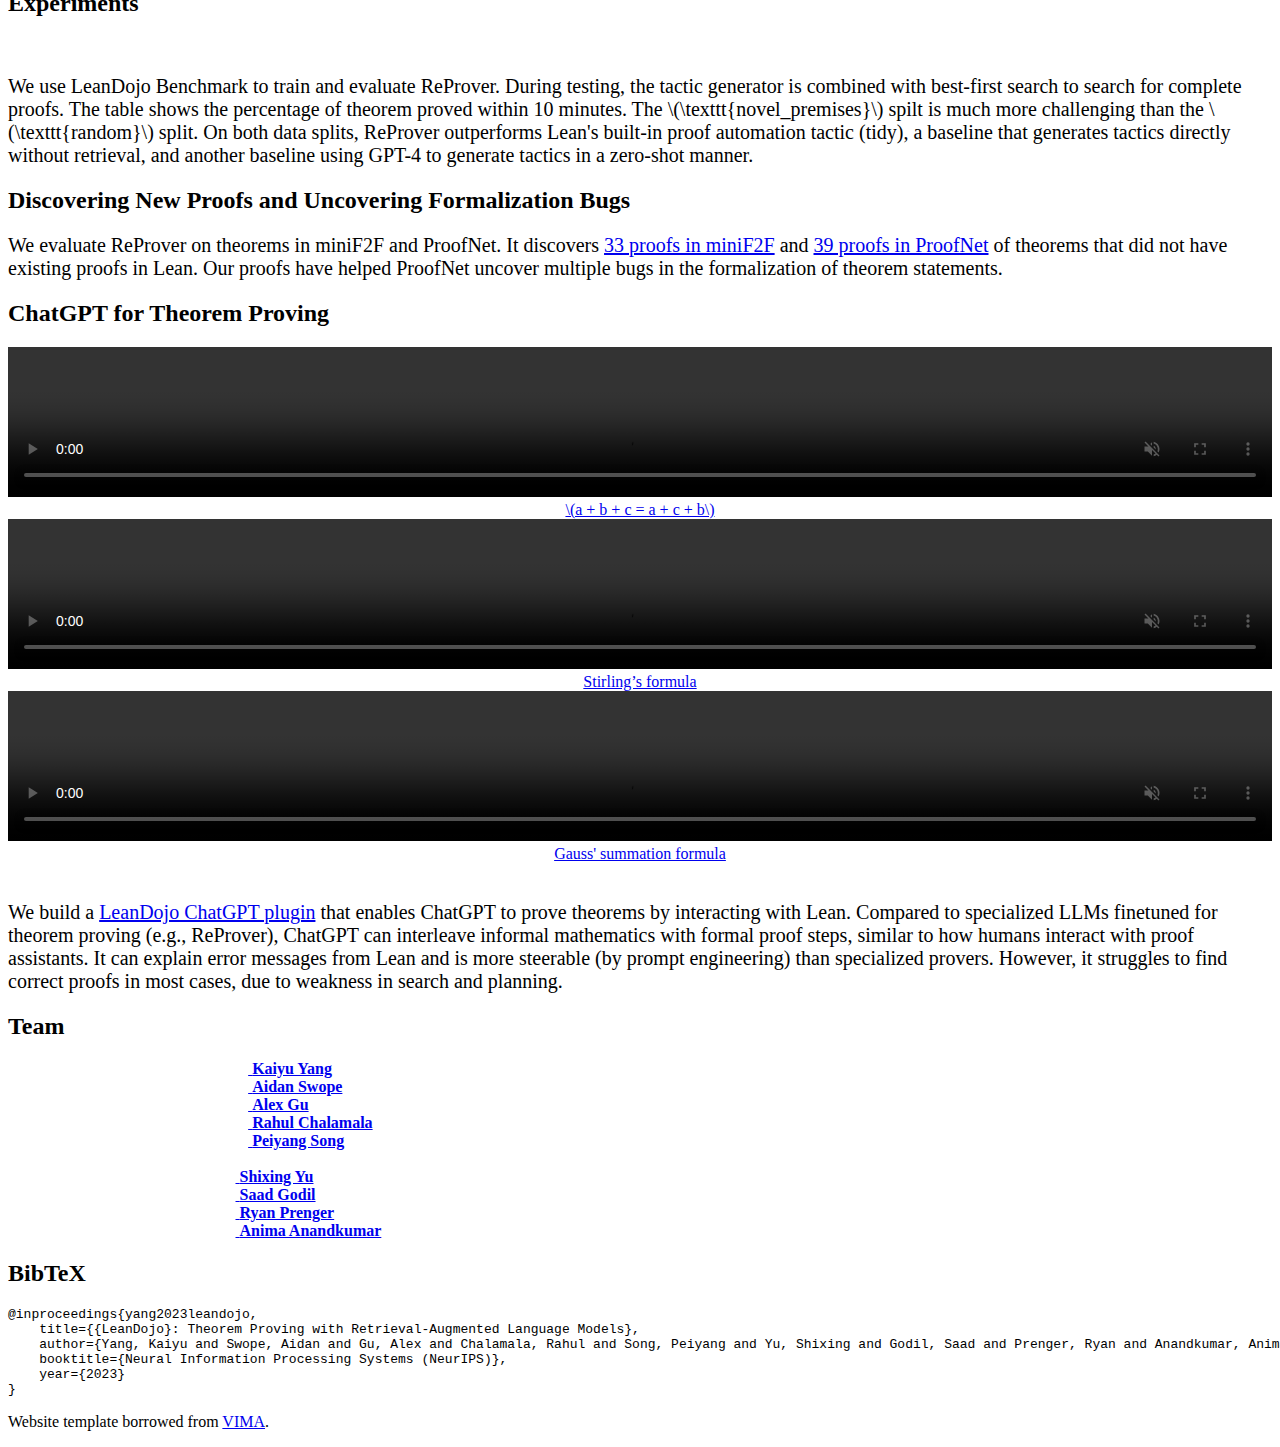
==== commit aed959ac: "Update index.html" ====
--- a/index.html
+++ b/index.html
@@ -160,7 +160,7 @@
             		  Your browser does not support HTML video.
             		</video>
                     <br />
-                    <p style="font-size: 125%">We introduce <a target="_blank" href="https://github.com/lean-dojo/LeanCopilot">Lean Copilot</a> for LLMs to act as copilots in Lean for proof automation, e.g., suggesting tactics/premises and searching for proofs. Users can use our ReProver model or bring their own models that run either locally (w/ or w/o GPUs) or on the cloud.</p>
+                    <p style="font-size: 125%">We introduce <a target="_blank" href="https://github.com/lean-dojo/LeanCopilot">Lean Copilot</a> for LLMs to act as copilots in Lean for proof automation, e.g., suggesting tactics/premises and searching for proofs. Users can use our model or bring their own models that run either locally (w/ or w/o GPUs) or on the cloud.</p>
                 </div>
             </div>
         </div>
@@ -226,7 +226,7 @@
                     <p style="font-size: 125%">
                         <ul style="font-size: 125%; padding-left: 5%">
                             <li><a href="https://doi.org/10.5281/zenodo.8016385"><img src="https://zenodo.org/badge/DOI/10.5281/zenodo.8016385.svg" alt="DOI"></a> <b>LeanDojo Benchmark</b>: 98,734 theorems/proofs, 217,776 tactics, and 130,262 premises from <a target="_blank" href="https://github.com/leanprover-community/mathlib/tree/19c869efa56bbb8b500f2724c0b77261edbfa28c">mathlib</a>.</li>
-                            <li><a href="https://doi.org/10.5281/zenodo.8040109"><img src="https://zenodo.org/badge/DOI/10.5281/zenodo.8040109.svg" alt="DOI"></a> <b>LeanDojo Benchmark 4</b>: 102,514 theorems/proofs, 213,067 tactics, and 152,695 premises from <a target="_blank" href="https://github.com/leanprover-community/mathlib4/tree/3ce43c18f614b76e161f911b75a3e1ef641620ff">mathlib4</a>.</li>
+                            <li><a href="https://doi.org/10.5281/zenodo.8040109"><img src="https://zenodo.org/badge/DOI/10.5281/zenodo.8040109.svg" alt="DOI"></a> <b>LeanDojo Benchmark 4</b>: 106,446 theorems/proofs, 219,791 tactics, and 158,266 premises from <a target="_blank" href="https://github.com/leanprover-community/mathlib4/tree/3ce43c18f614b76e161f911b75a3e1ef641620ff">mathlib4</a>.</li>
                         </ul>
                     </p>
                     <br />
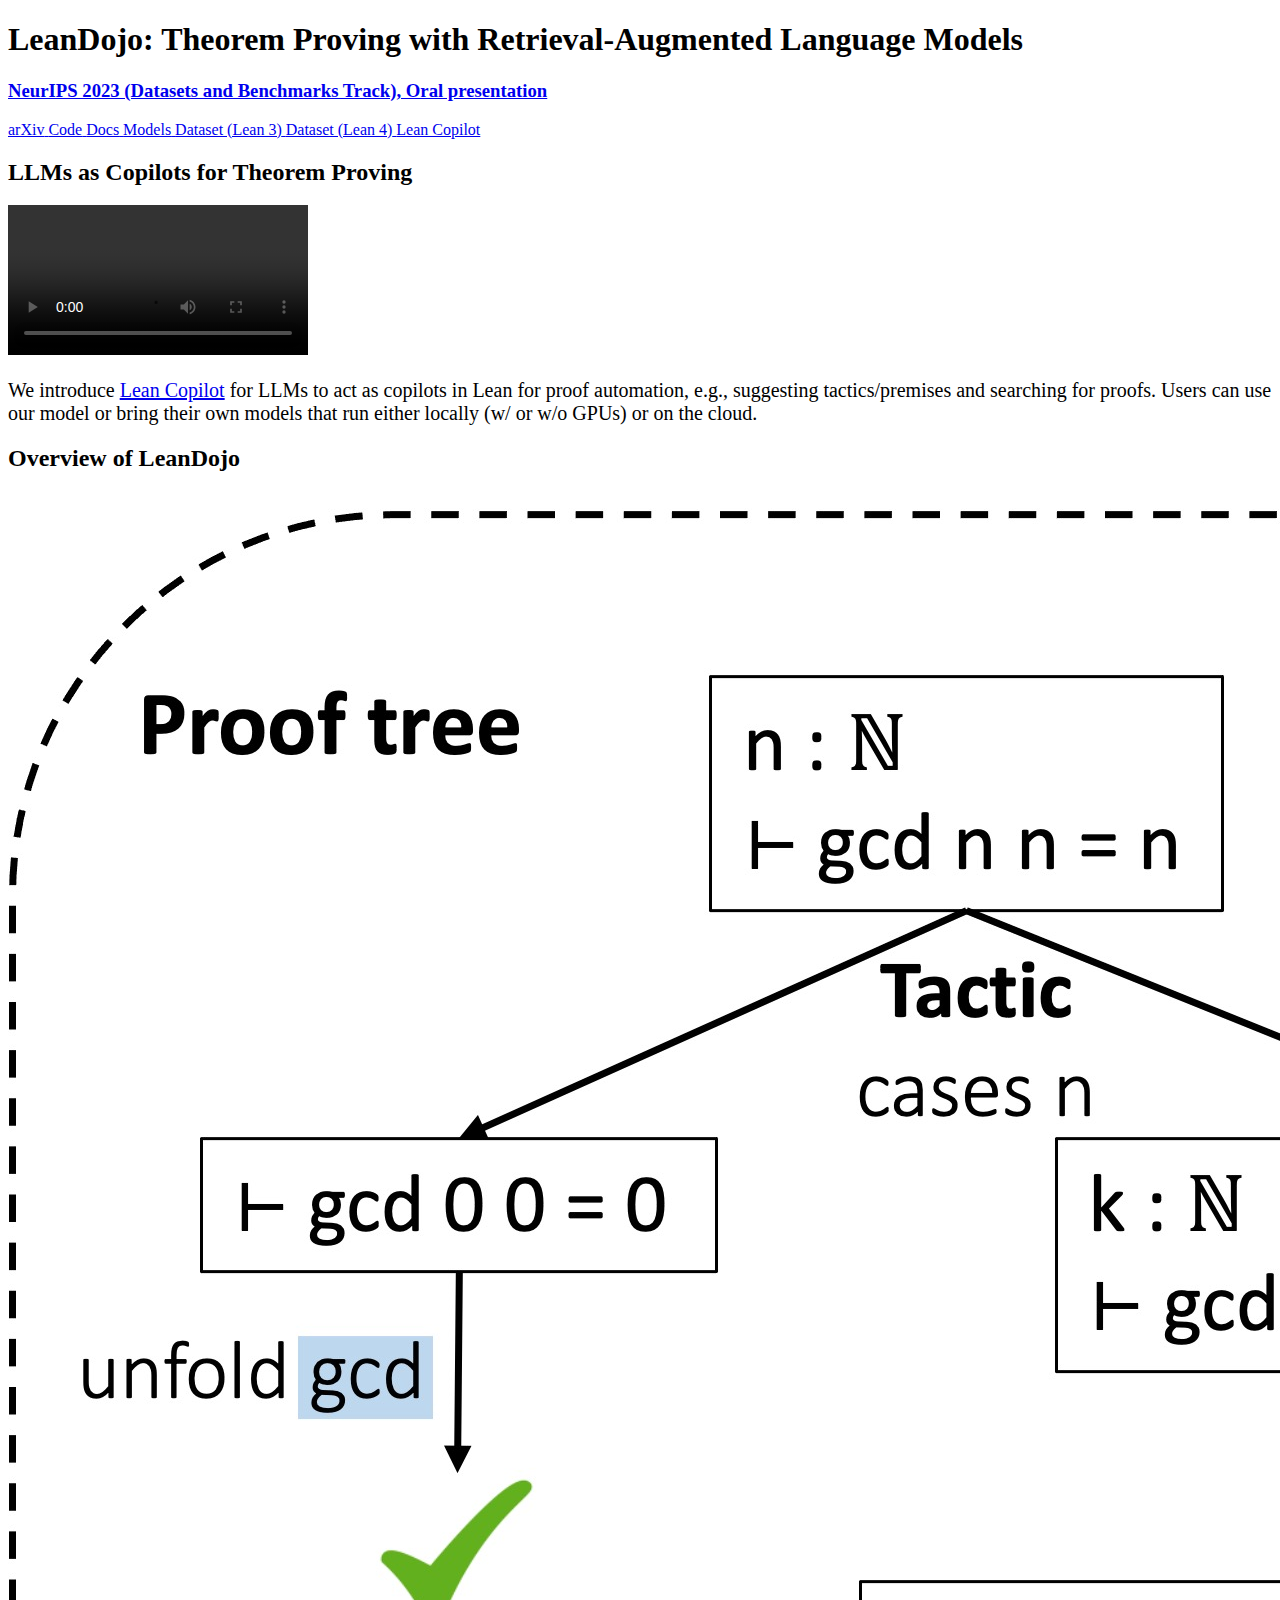
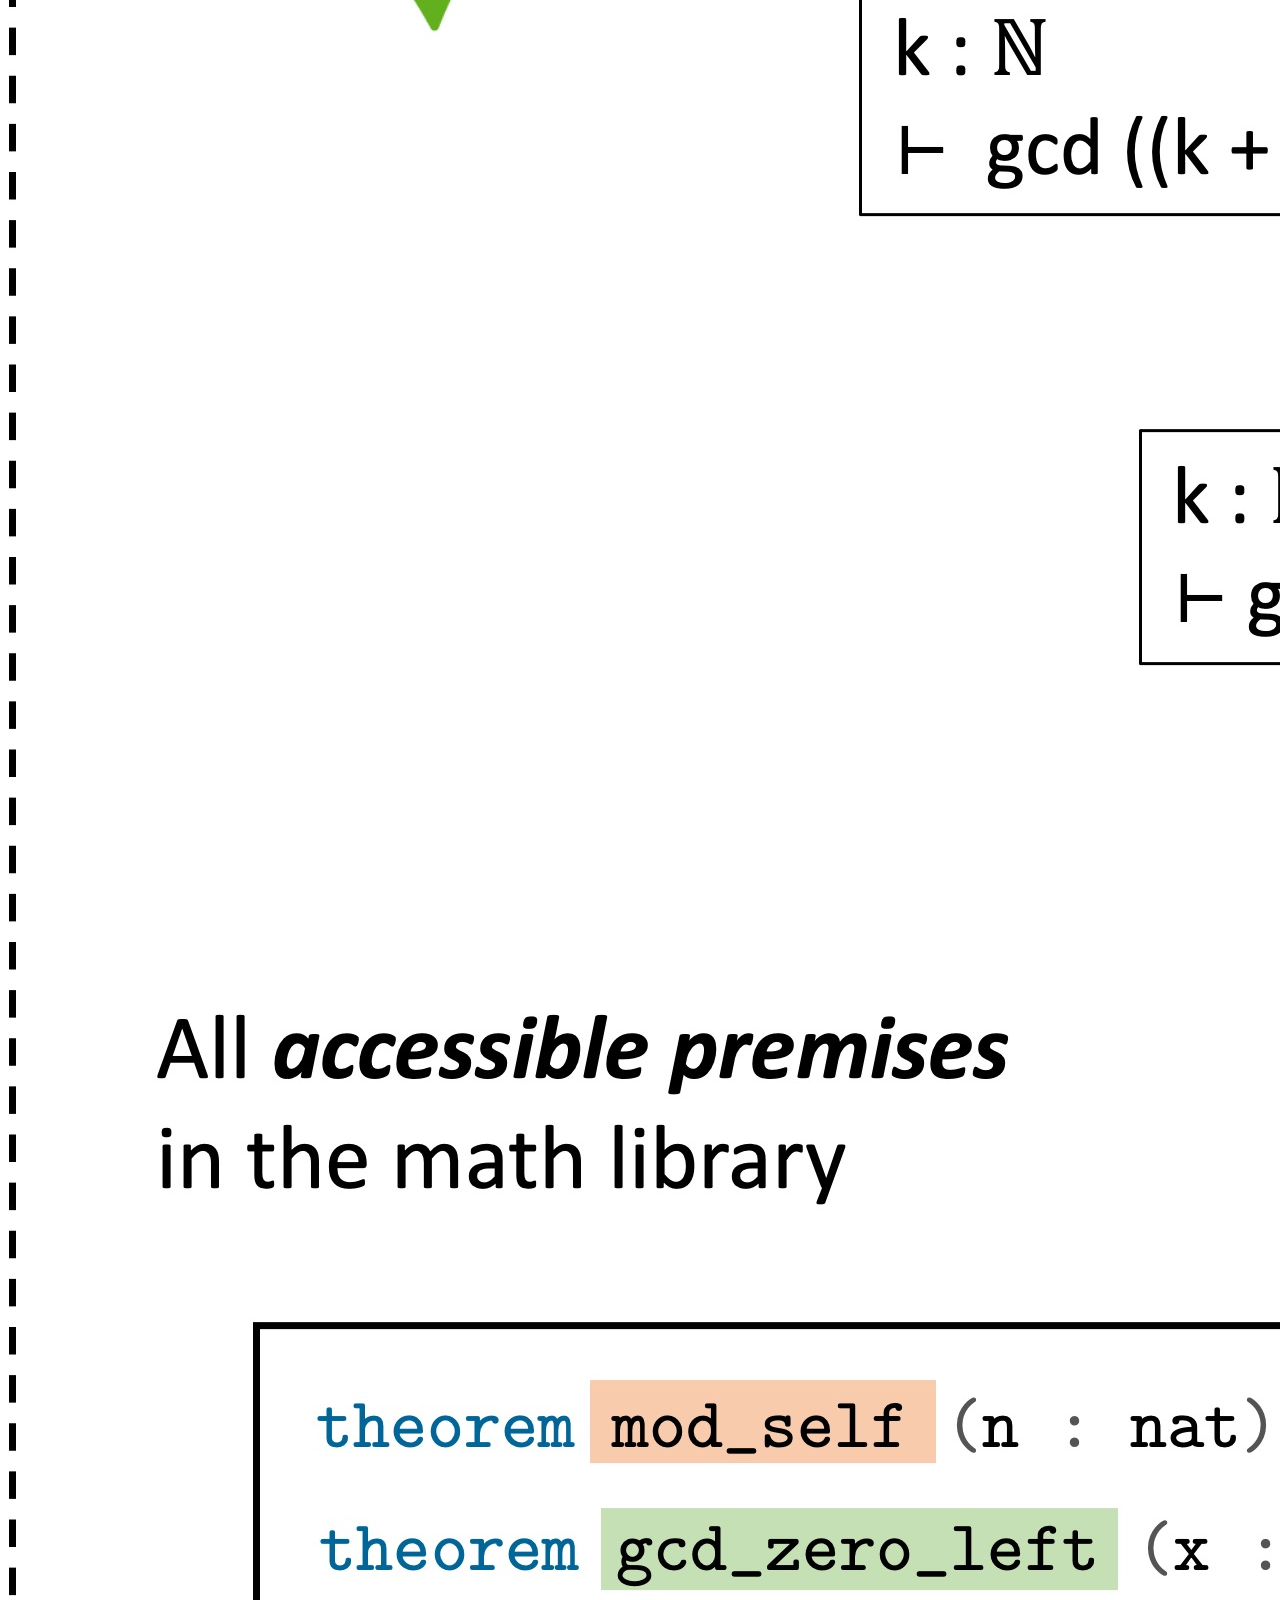
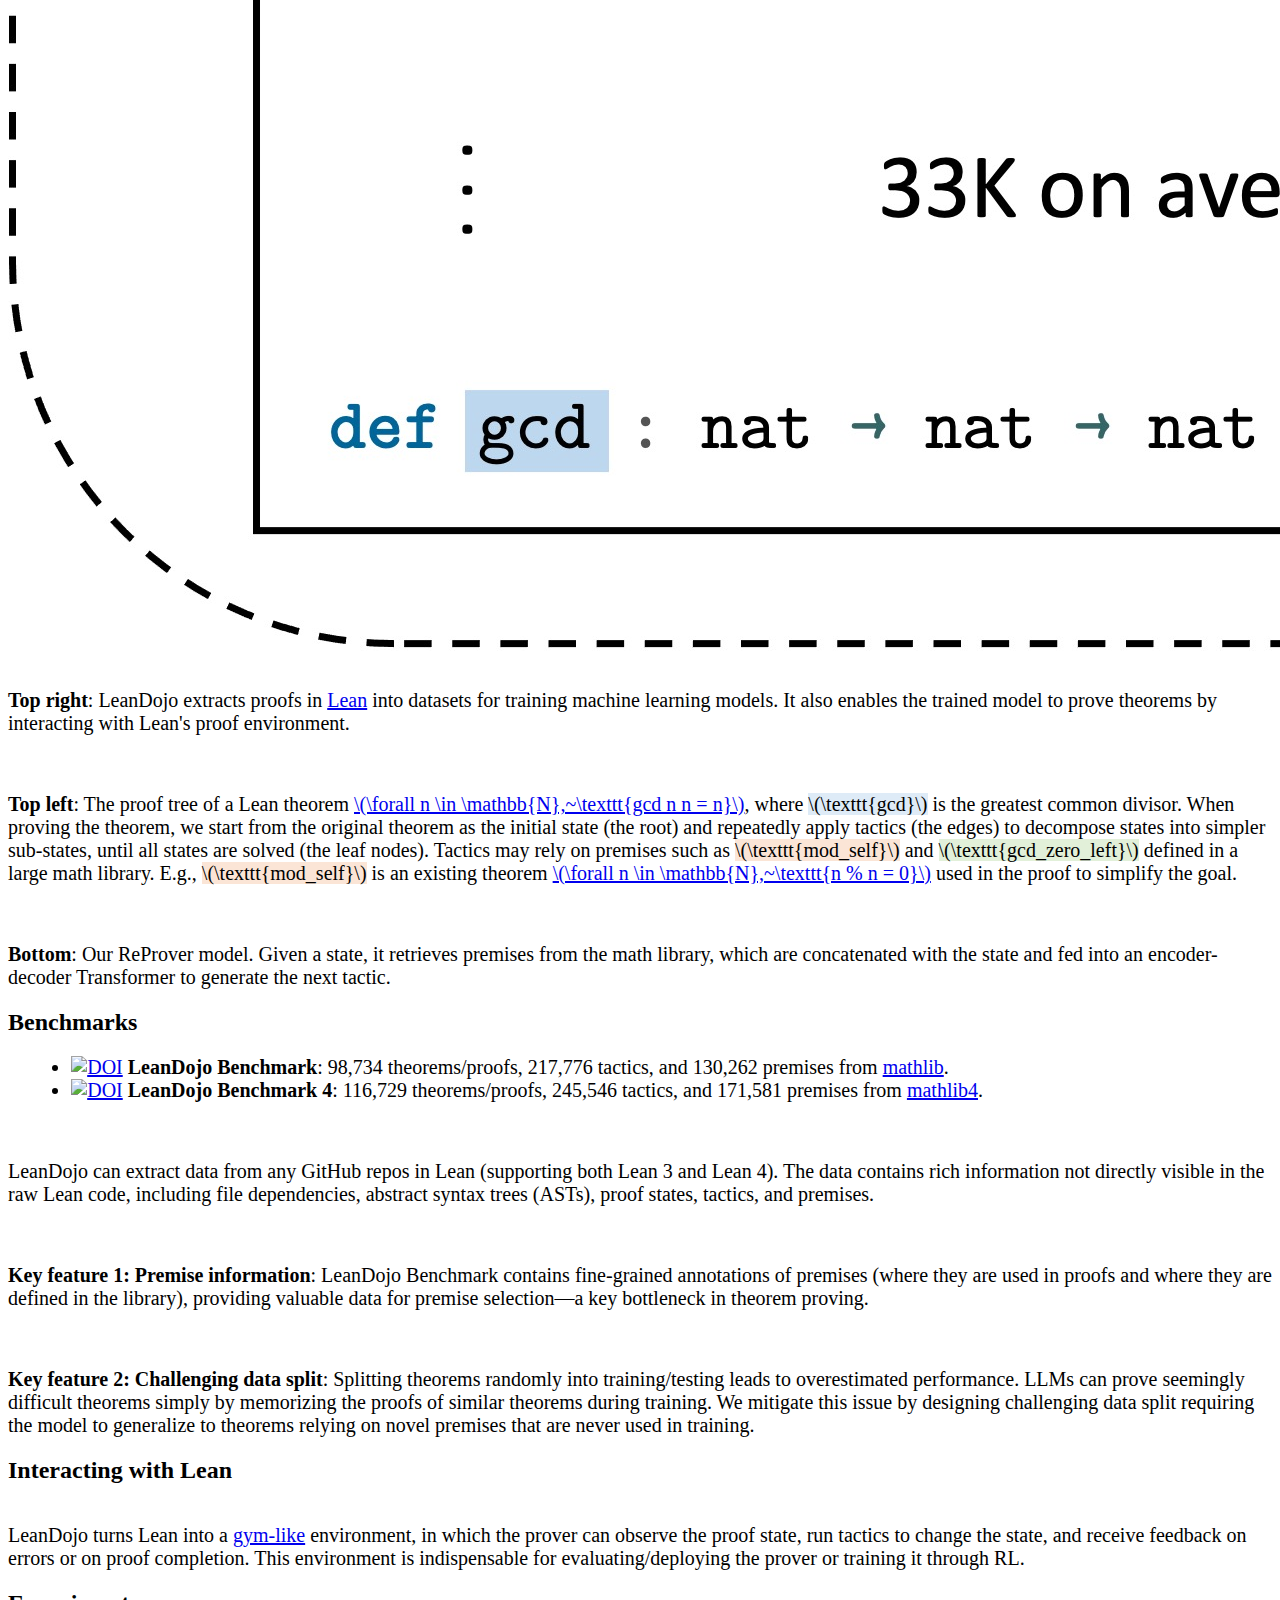
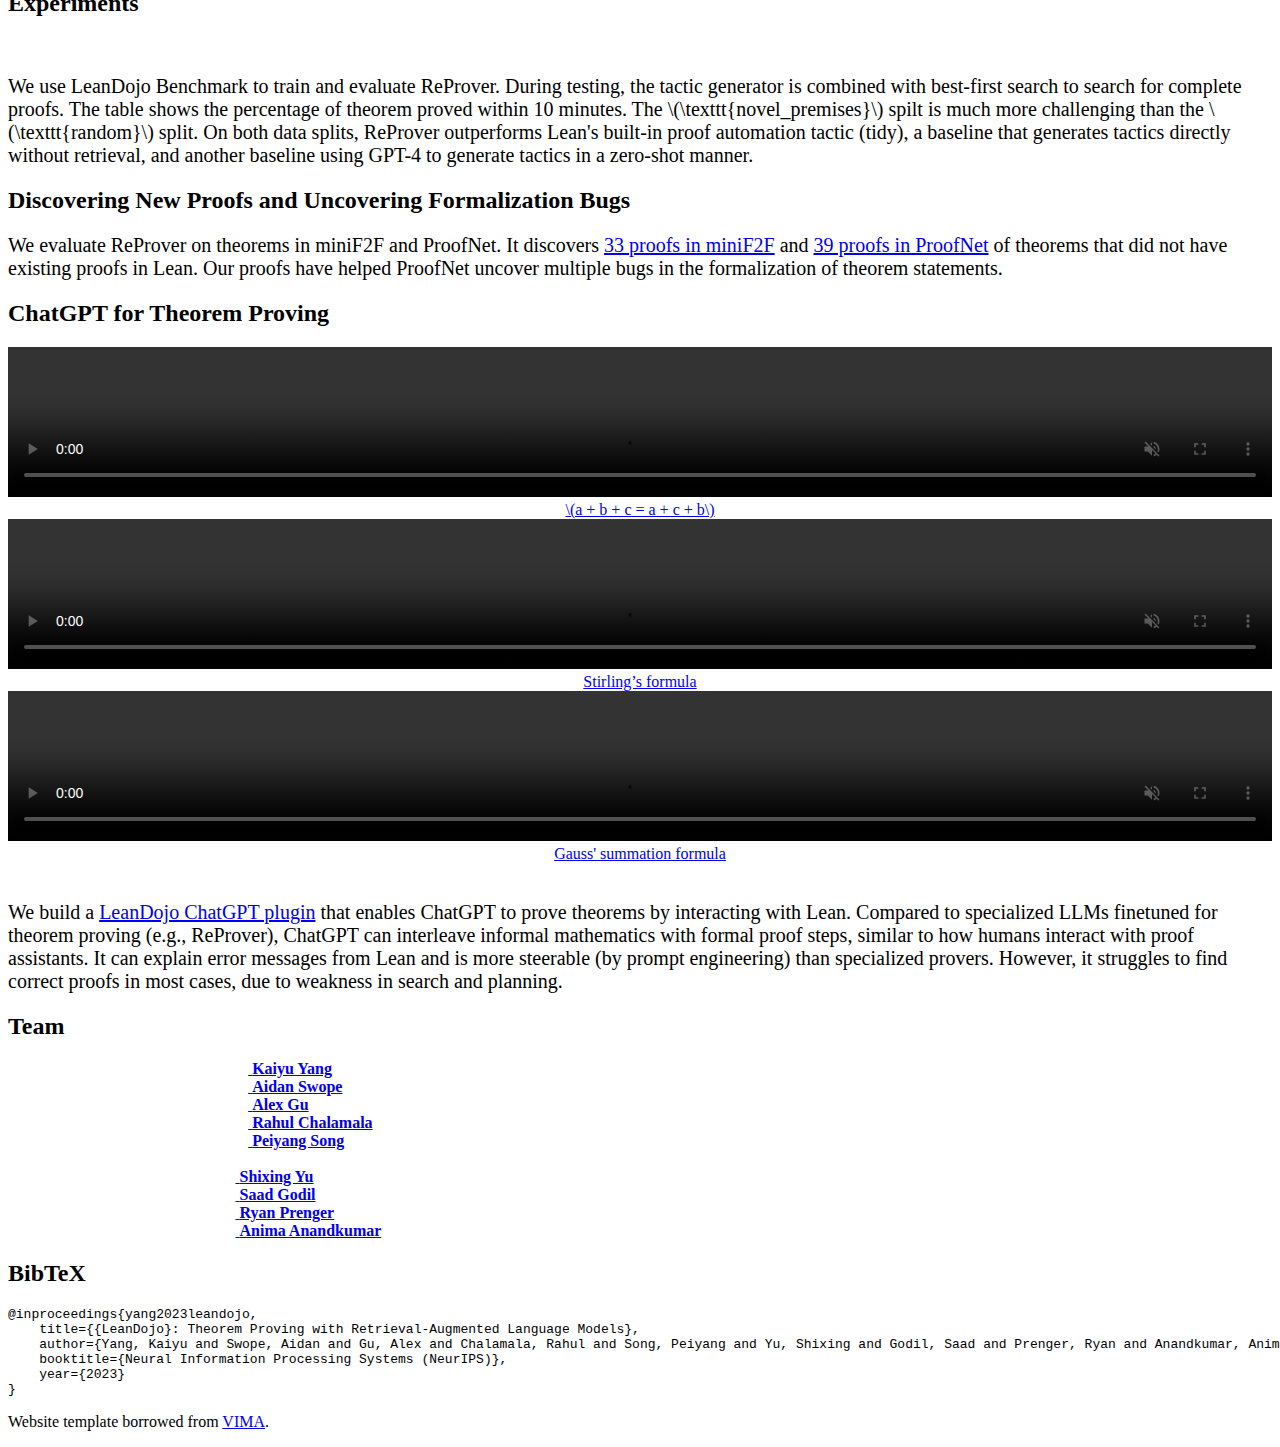
==== commit e196aaa2: "Update index.html" ====
--- a/index.html
+++ b/index.html
@@ -226,7 +226,7 @@
                     <p style="font-size: 125%">
                         <ul style="font-size: 125%; padding-left: 5%">
                             <li><a href="https://doi.org/10.5281/zenodo.8016385"><img src="https://zenodo.org/badge/DOI/10.5281/zenodo.8016385.svg" alt="DOI"></a> <b>LeanDojo Benchmark</b>: 98,734 theorems/proofs, 217,776 tactics, and 130,262 premises from <a target="_blank" href="https://github.com/leanprover-community/mathlib/tree/19c869efa56bbb8b500f2724c0b77261edbfa28c">mathlib</a>.</li>
-                            <li><a href="https://doi.org/10.5281/zenodo.8040109"><img src="https://zenodo.org/badge/DOI/10.5281/zenodo.8040109.svg" alt="DOI"></a> <b>LeanDojo Benchmark 4</b>: 106,446 theorems/proofs, 219,791 tactics, and 158,266 premises from <a target="_blank" href="https://github.com/leanprover-community/mathlib4/tree/3ce43c18f614b76e161f911b75a3e1ef641620ff">mathlib4</a>.</li>
+                            <li><a href="https://doi.org/10.5281/zenodo.8040109"><img src="https://zenodo.org/badge/DOI/10.5281/zenodo.8040109.svg" alt="DOI"></a> <b>LeanDojo Benchmark 4</b>: 116,729 theorems/proofs, 245,546 tactics, and 171,581 premises from <a target="_blank" href="https://github.com/leanprover-community/mathlib4/tree/3ce43c18f614b76e161f911b75a3e1ef641620ff">mathlib4</a>.</li>
                         </ul>
                     </p>
                     <br />
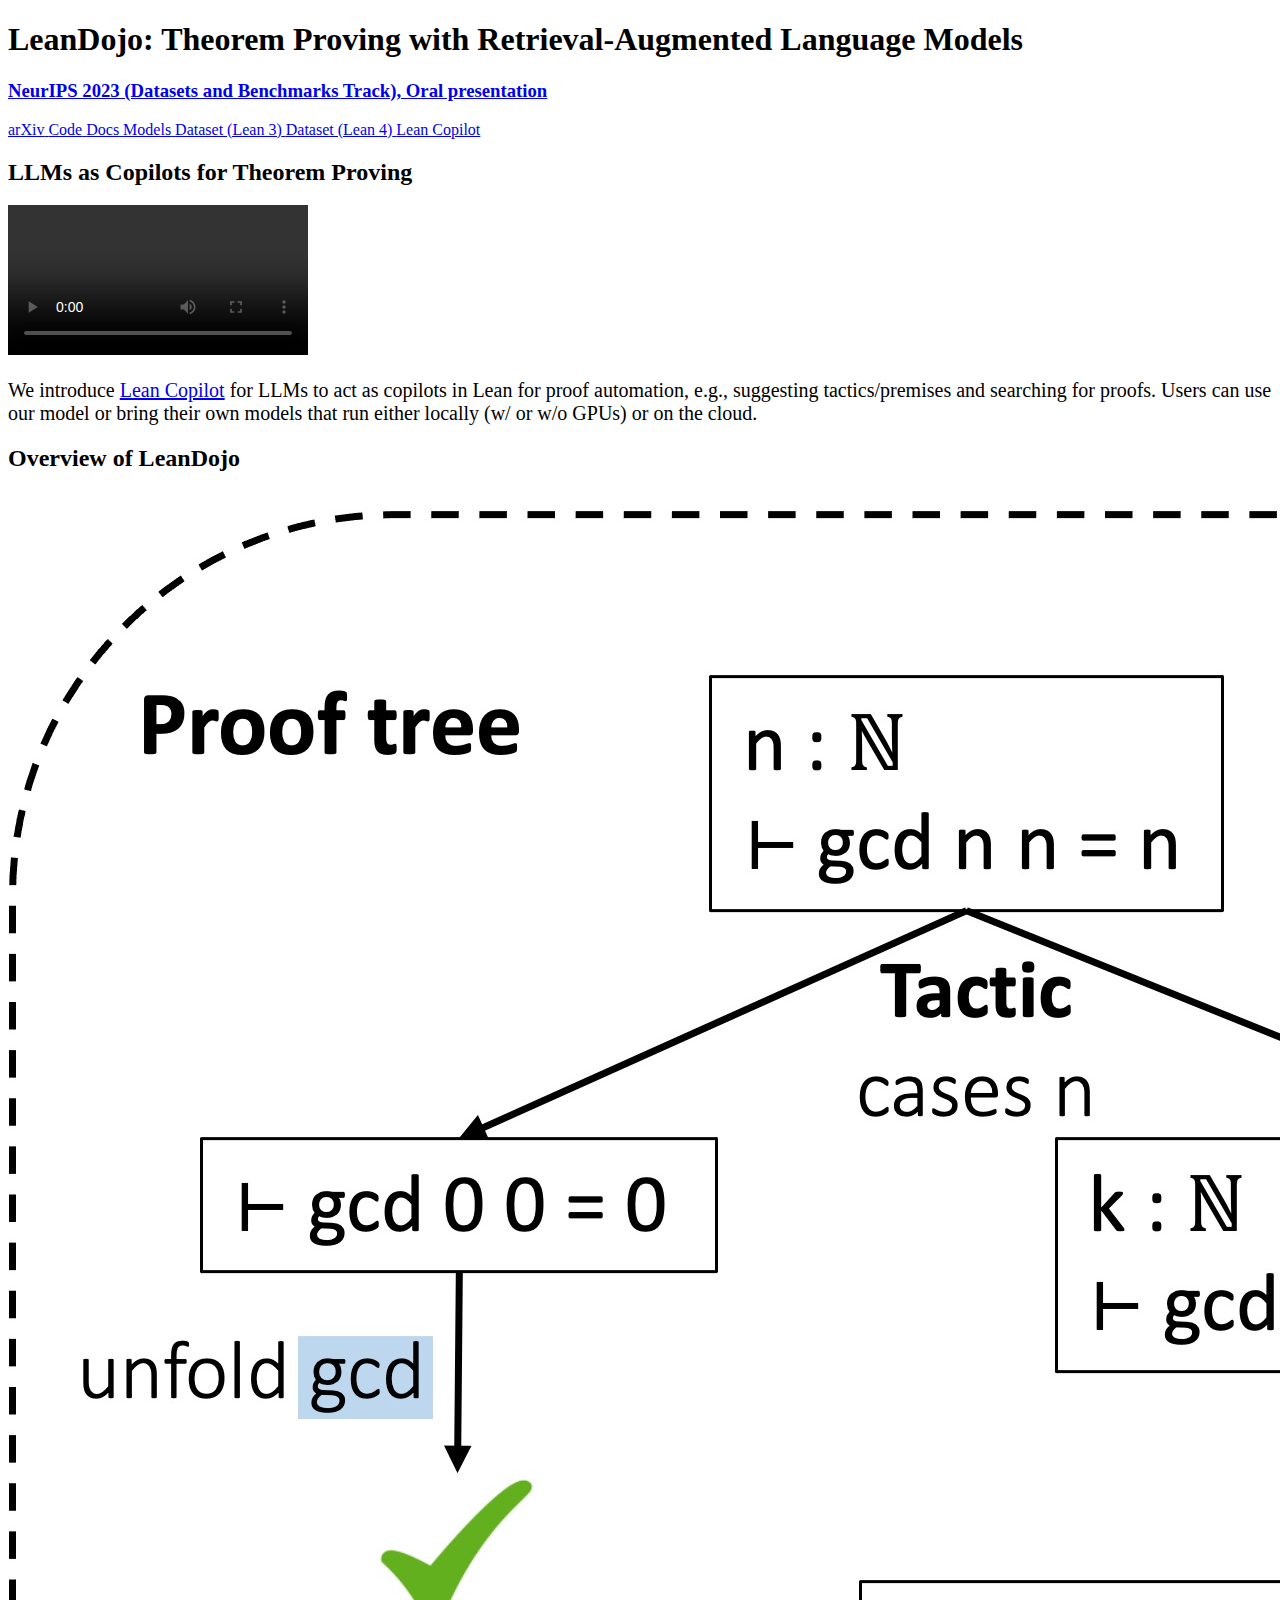
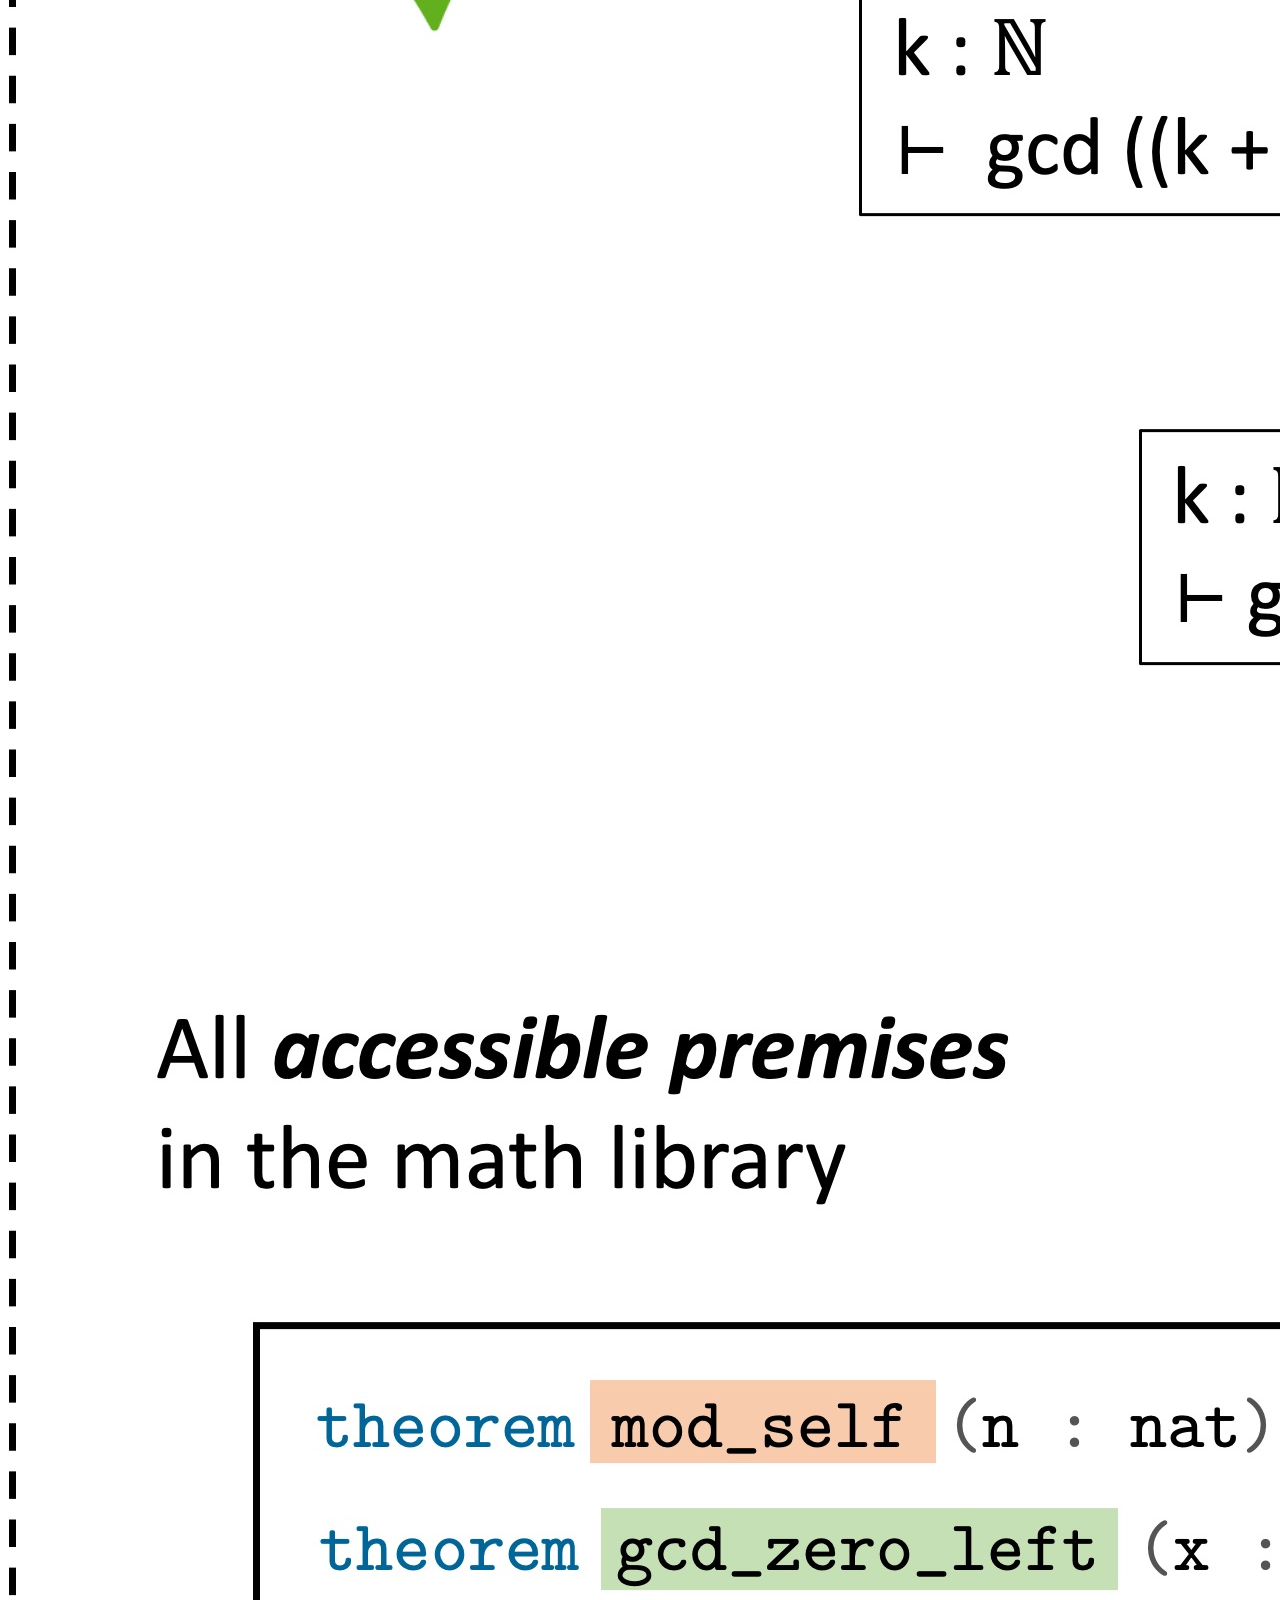
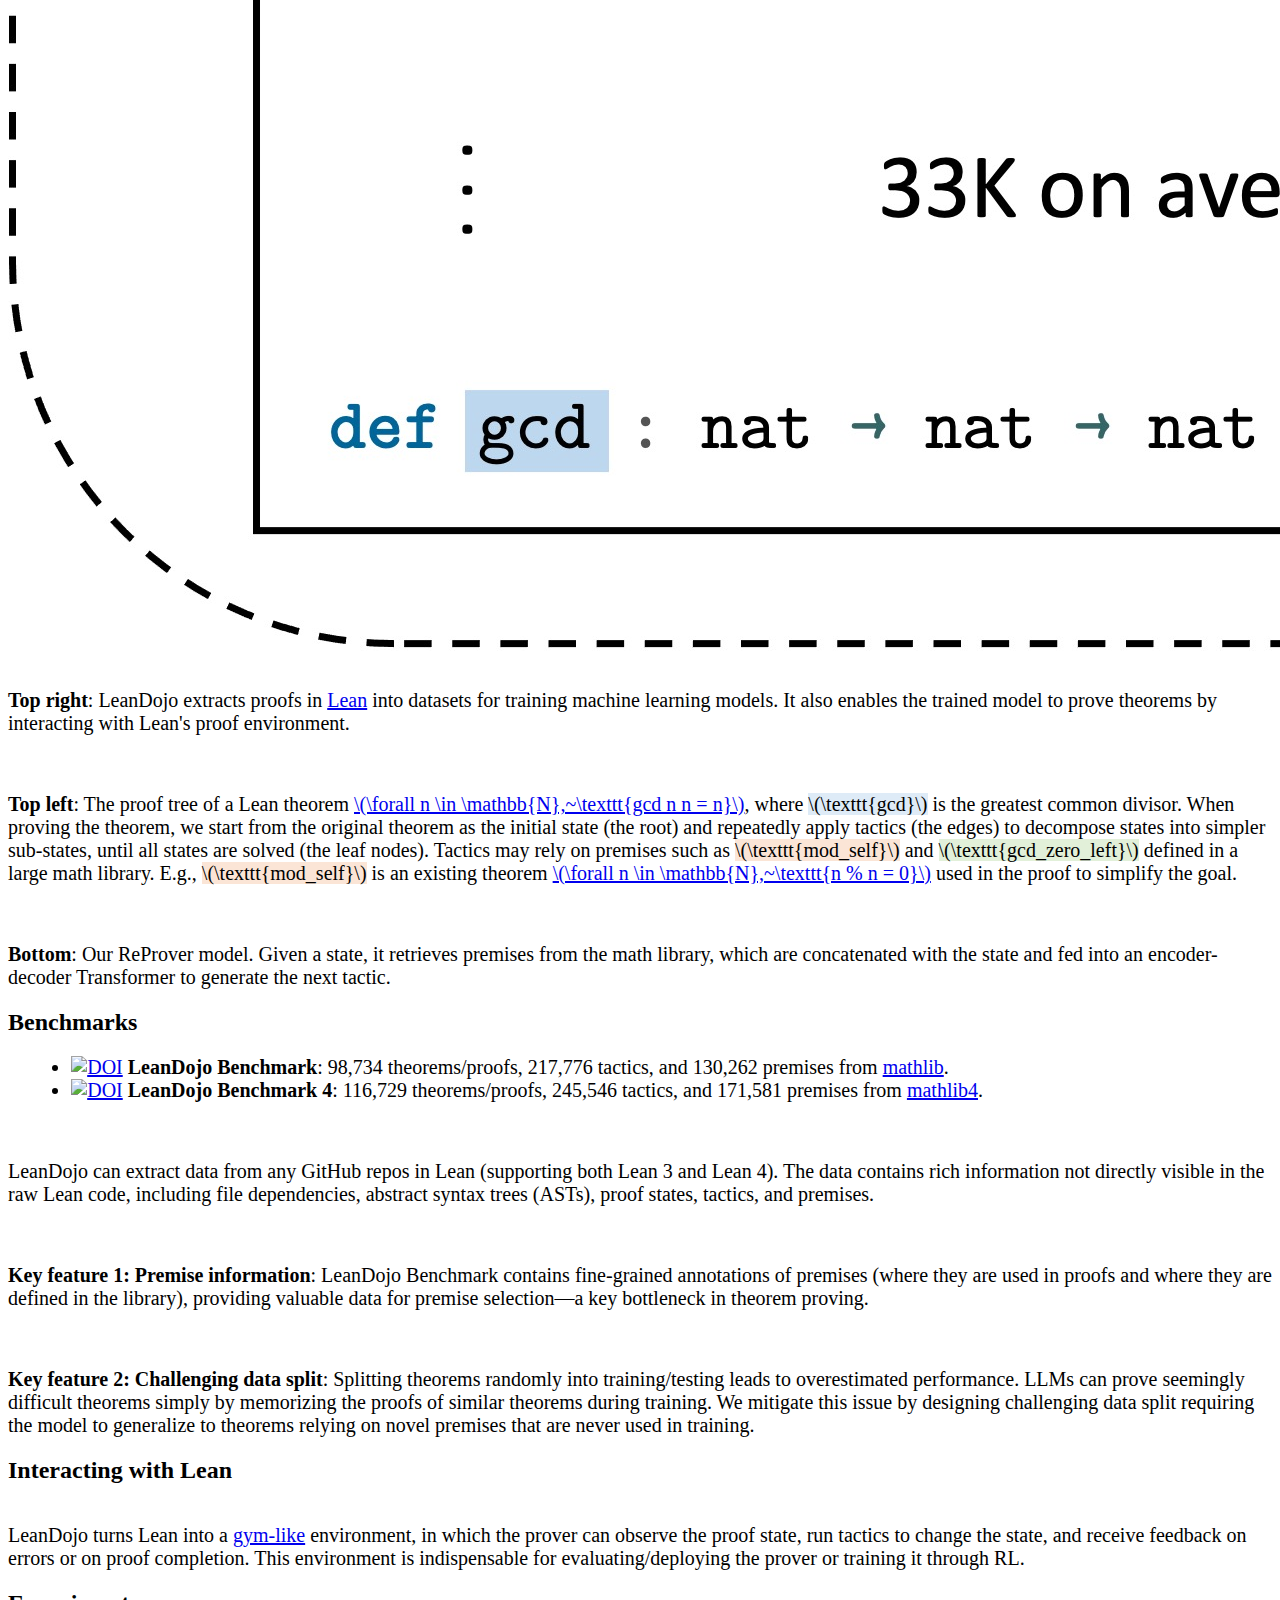
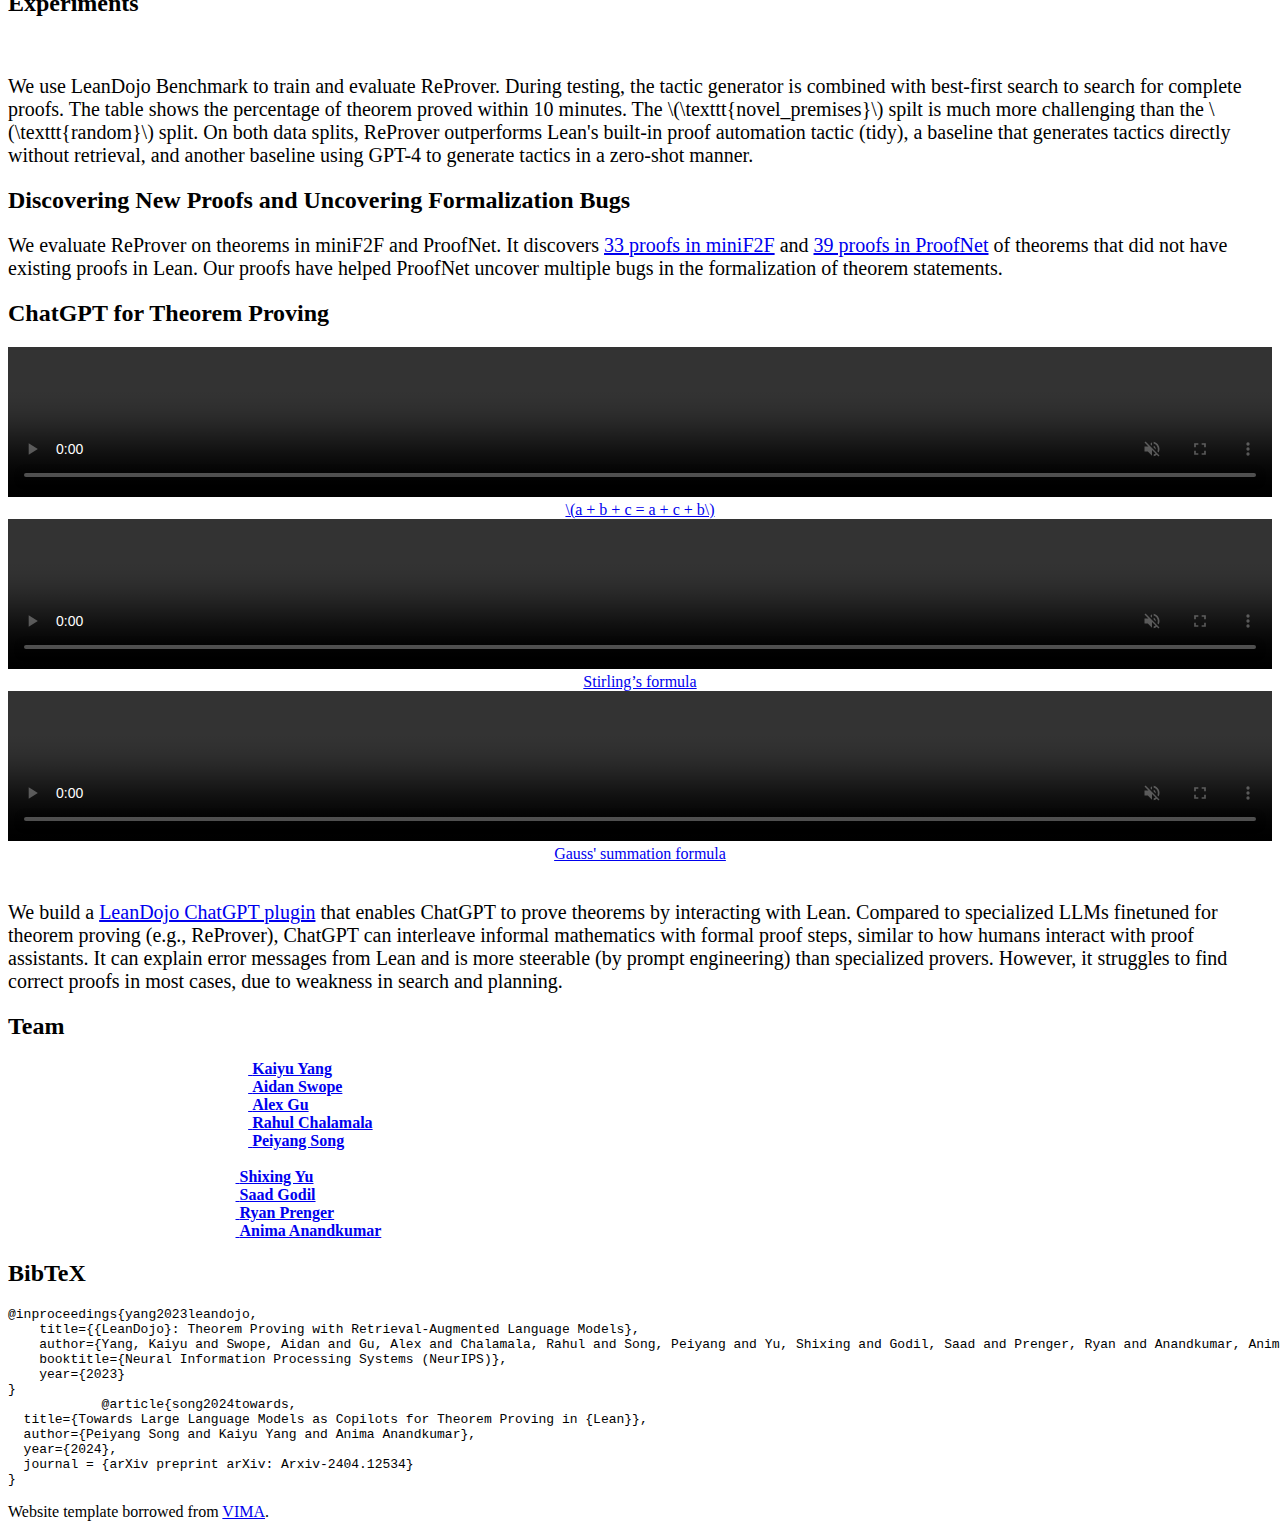
==== commit be1ed02b: "Update index.html" ====
--- a/index.html
+++ b/index.html
@@ -445,6 +445,12 @@
     author={Yang, Kaiyu and Swope, Aidan and Gu, Alex and Chalamala, Rahul and Song, Peiyang and Yu, Shixing and Godil, Saad and Prenger, Ryan and Anandkumar, Anima},
     booktitle={Neural Information Processing Systems (NeurIPS)},
     year={2023}
+}
+            @article{song2024towards,
+  title={Towards Large Language Models as Copilots for Theorem Proving in {Lean}},
+  author={Peiyang Song and Kaiyu Yang and Anima Anandkumar},
+  year={2024},
+  journal = {arXiv preprint arXiv: Arxiv-2404.12534}
 }</code></pre>
     </div>
 </section>
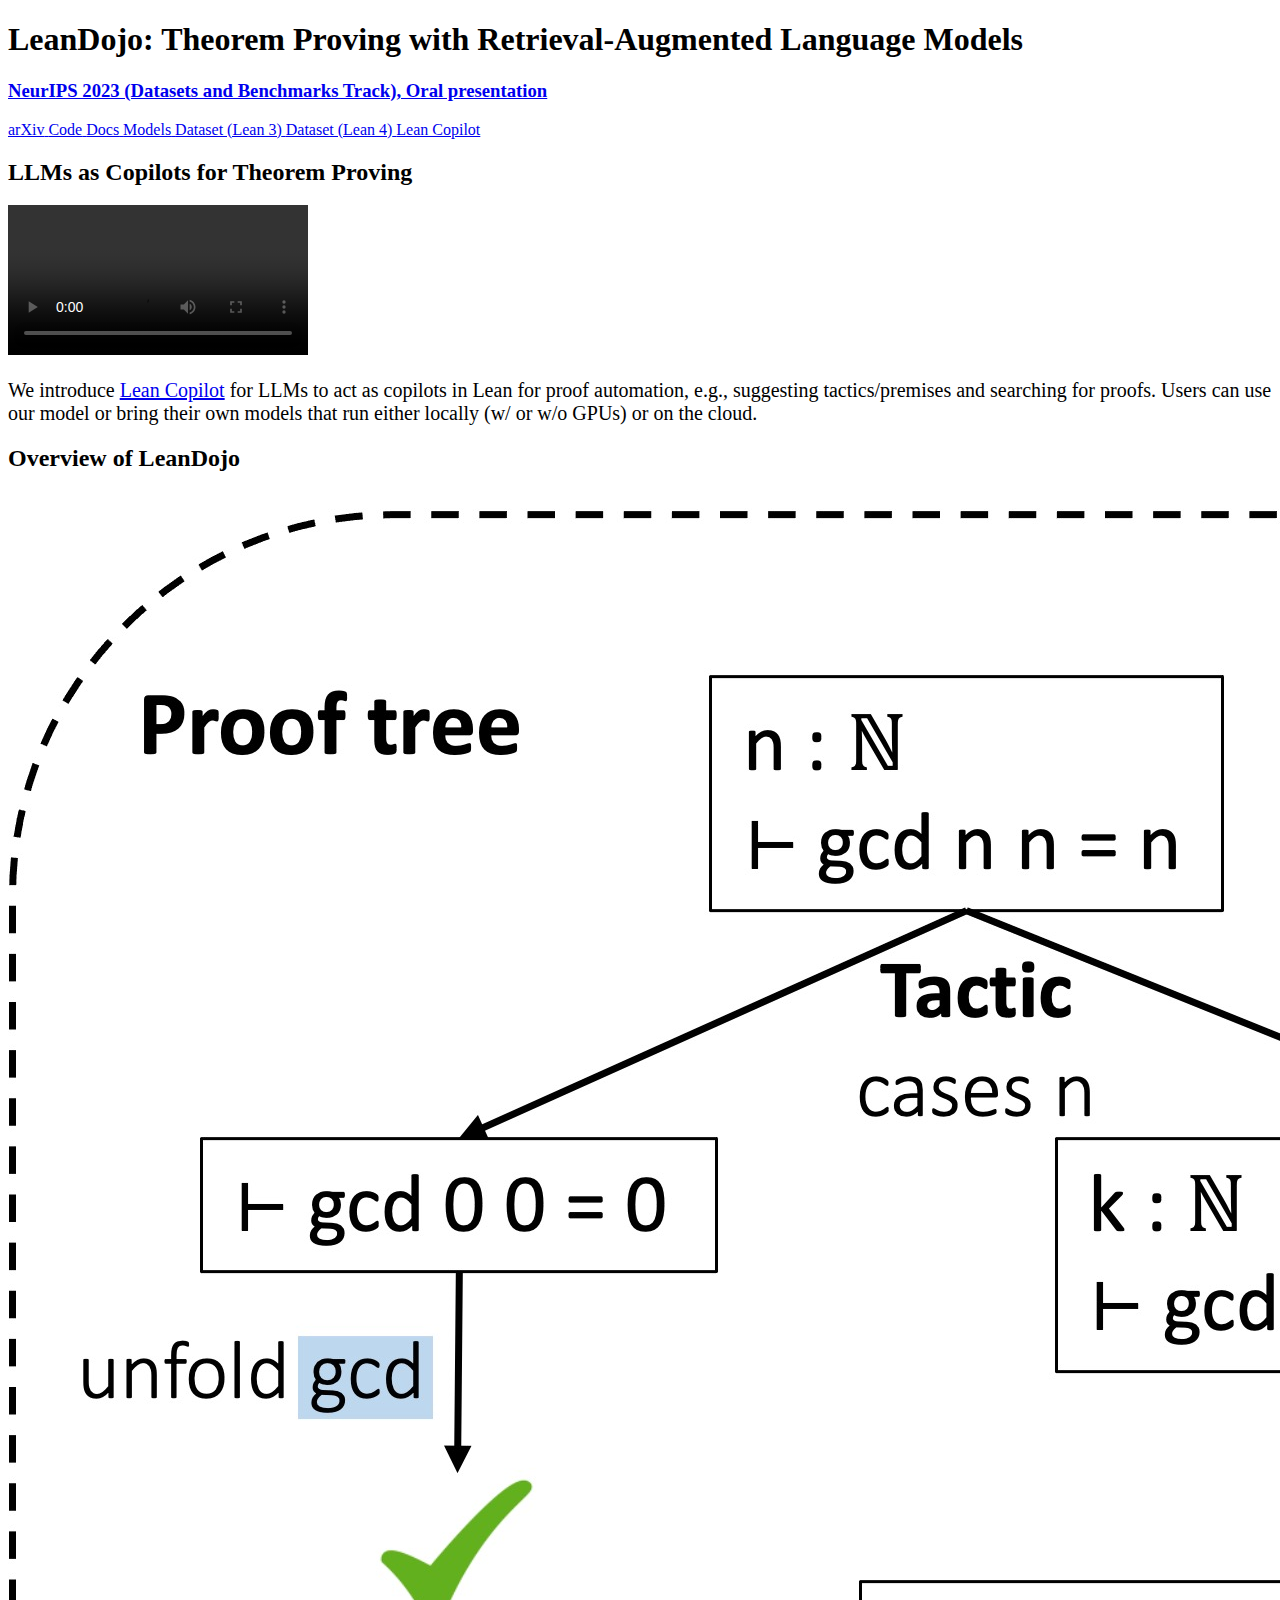
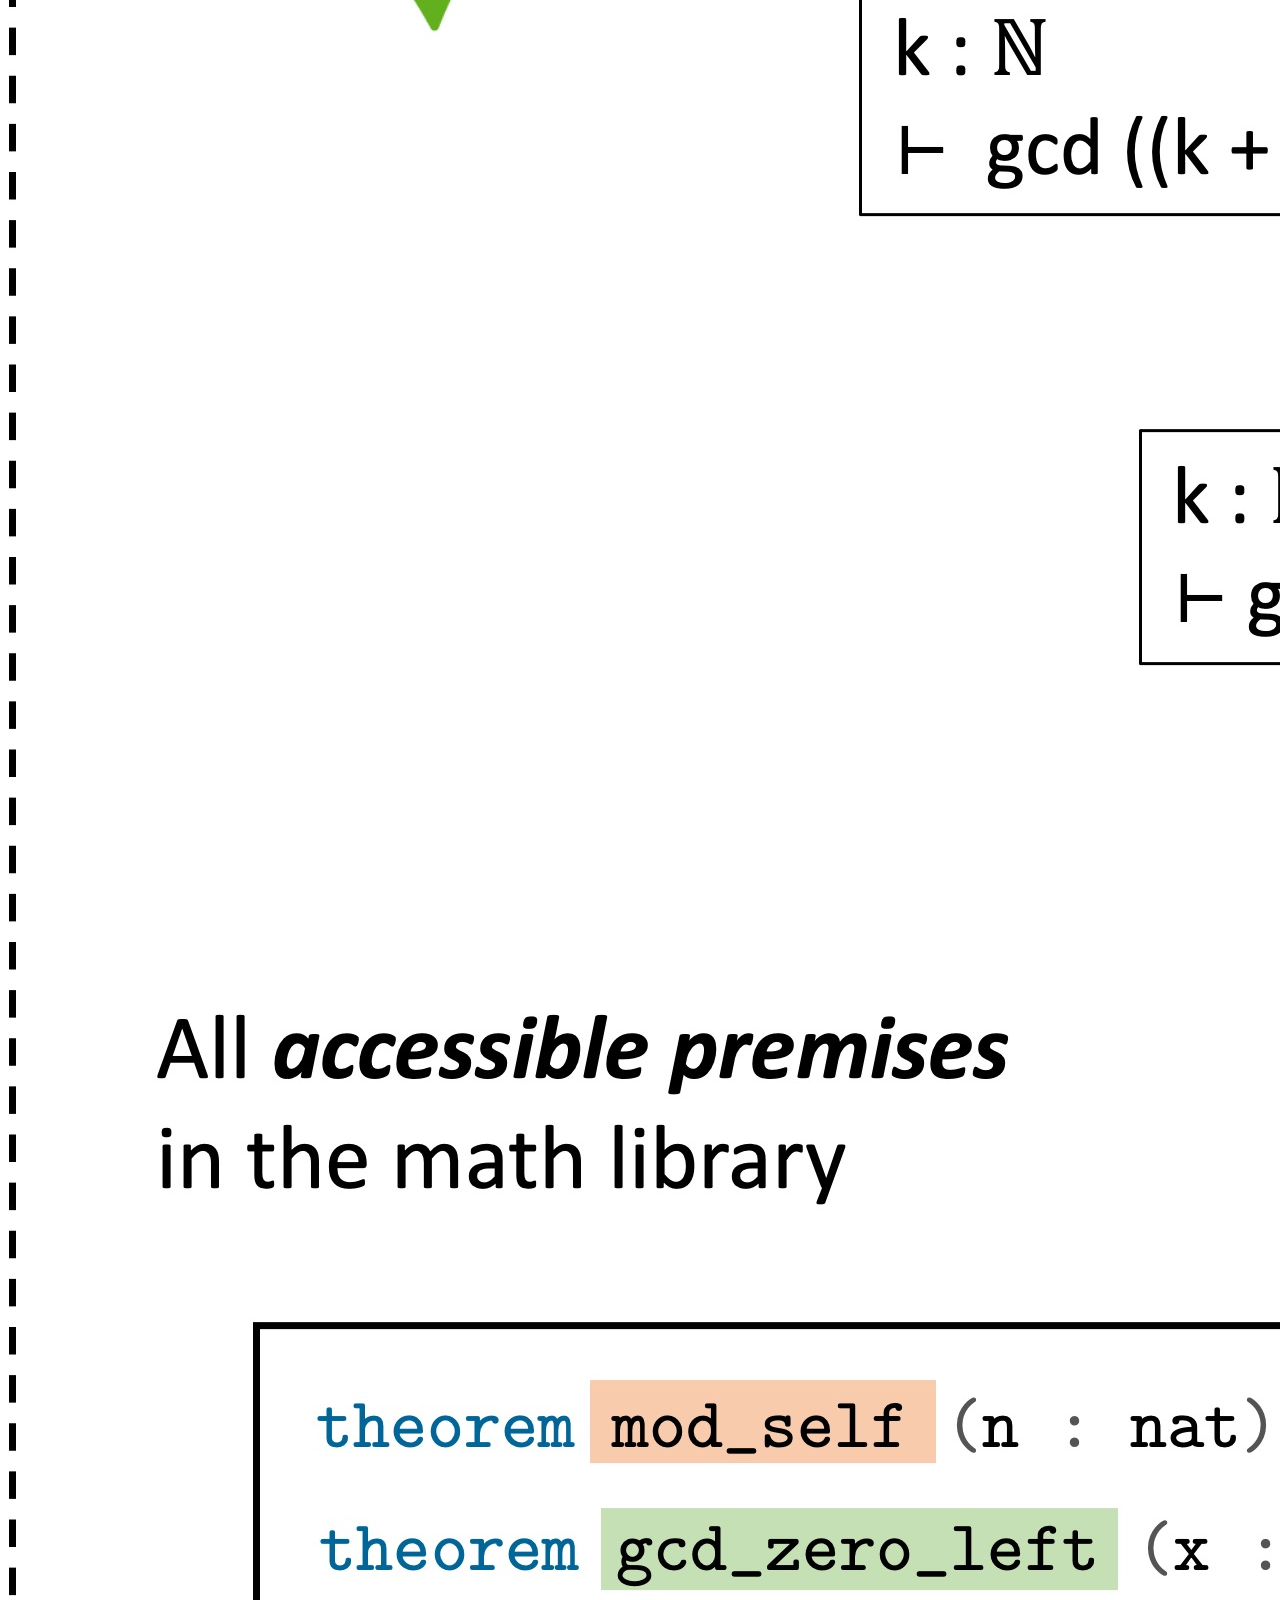
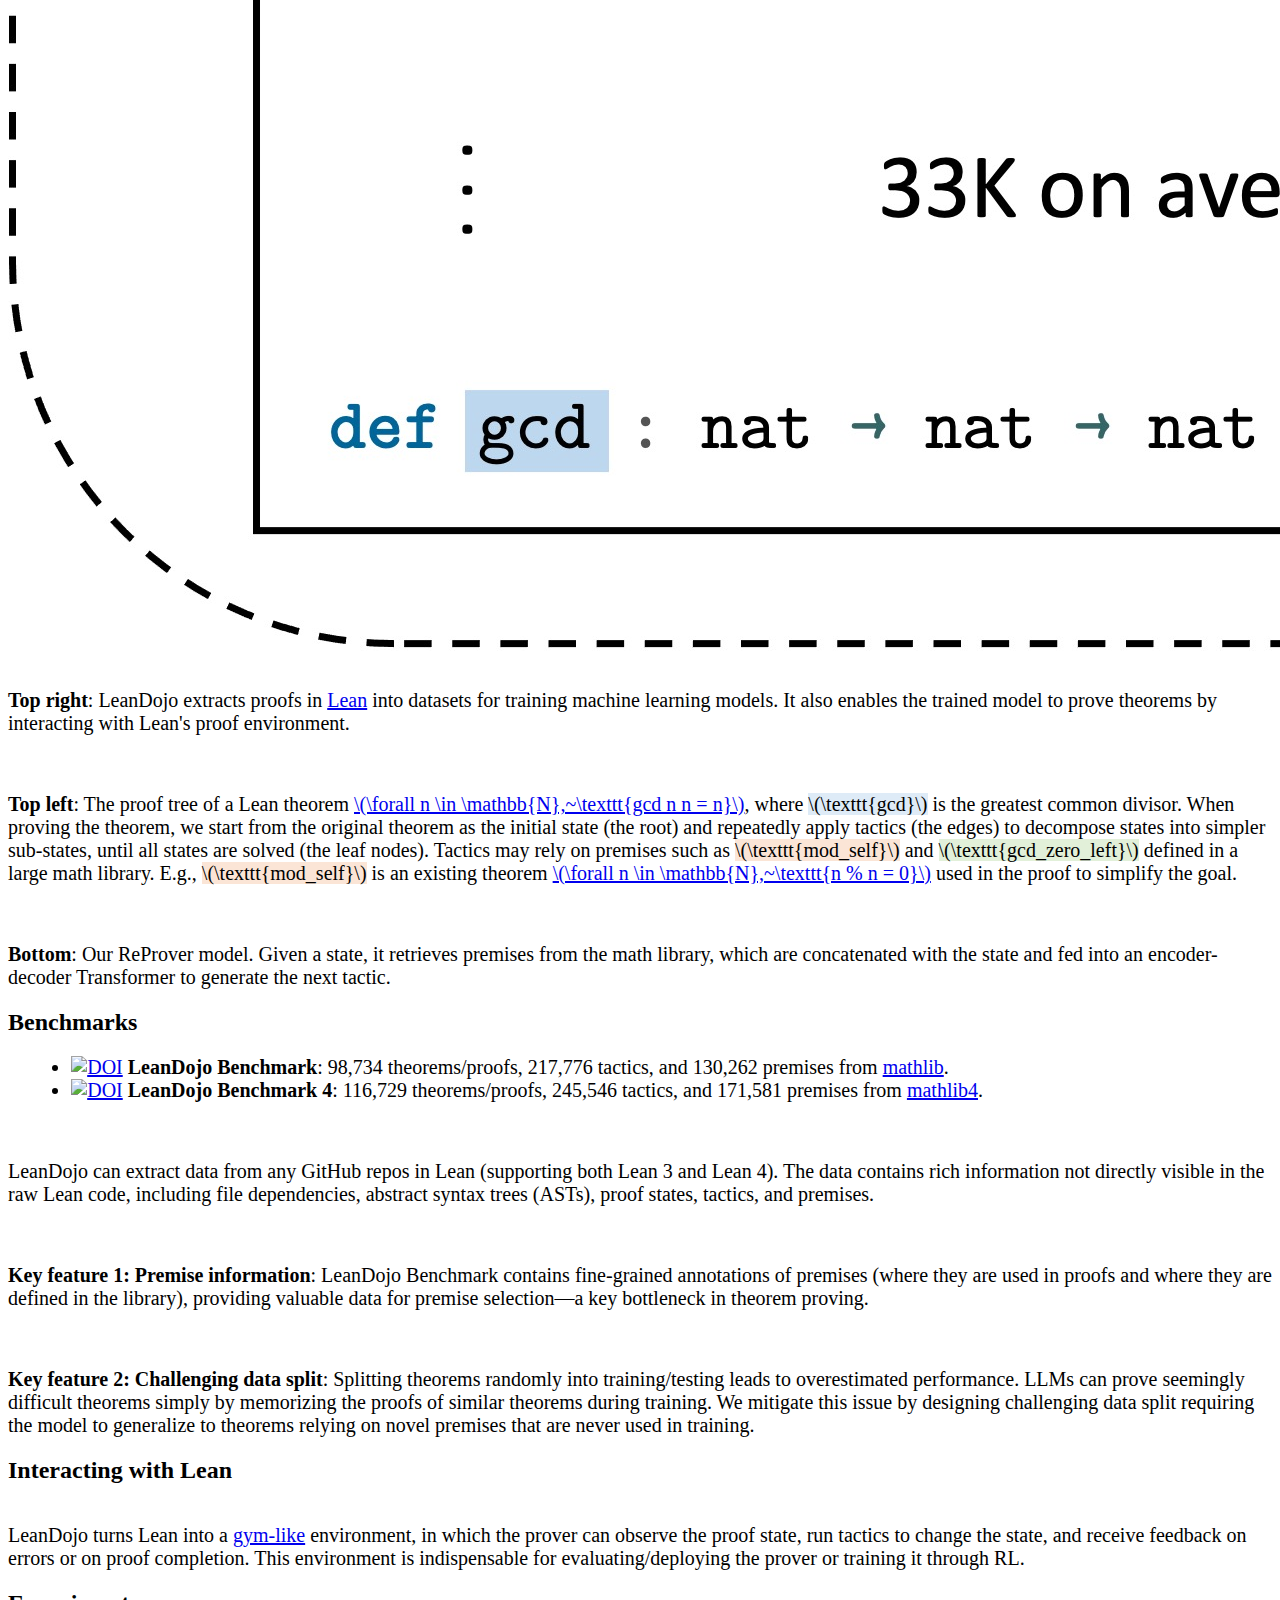
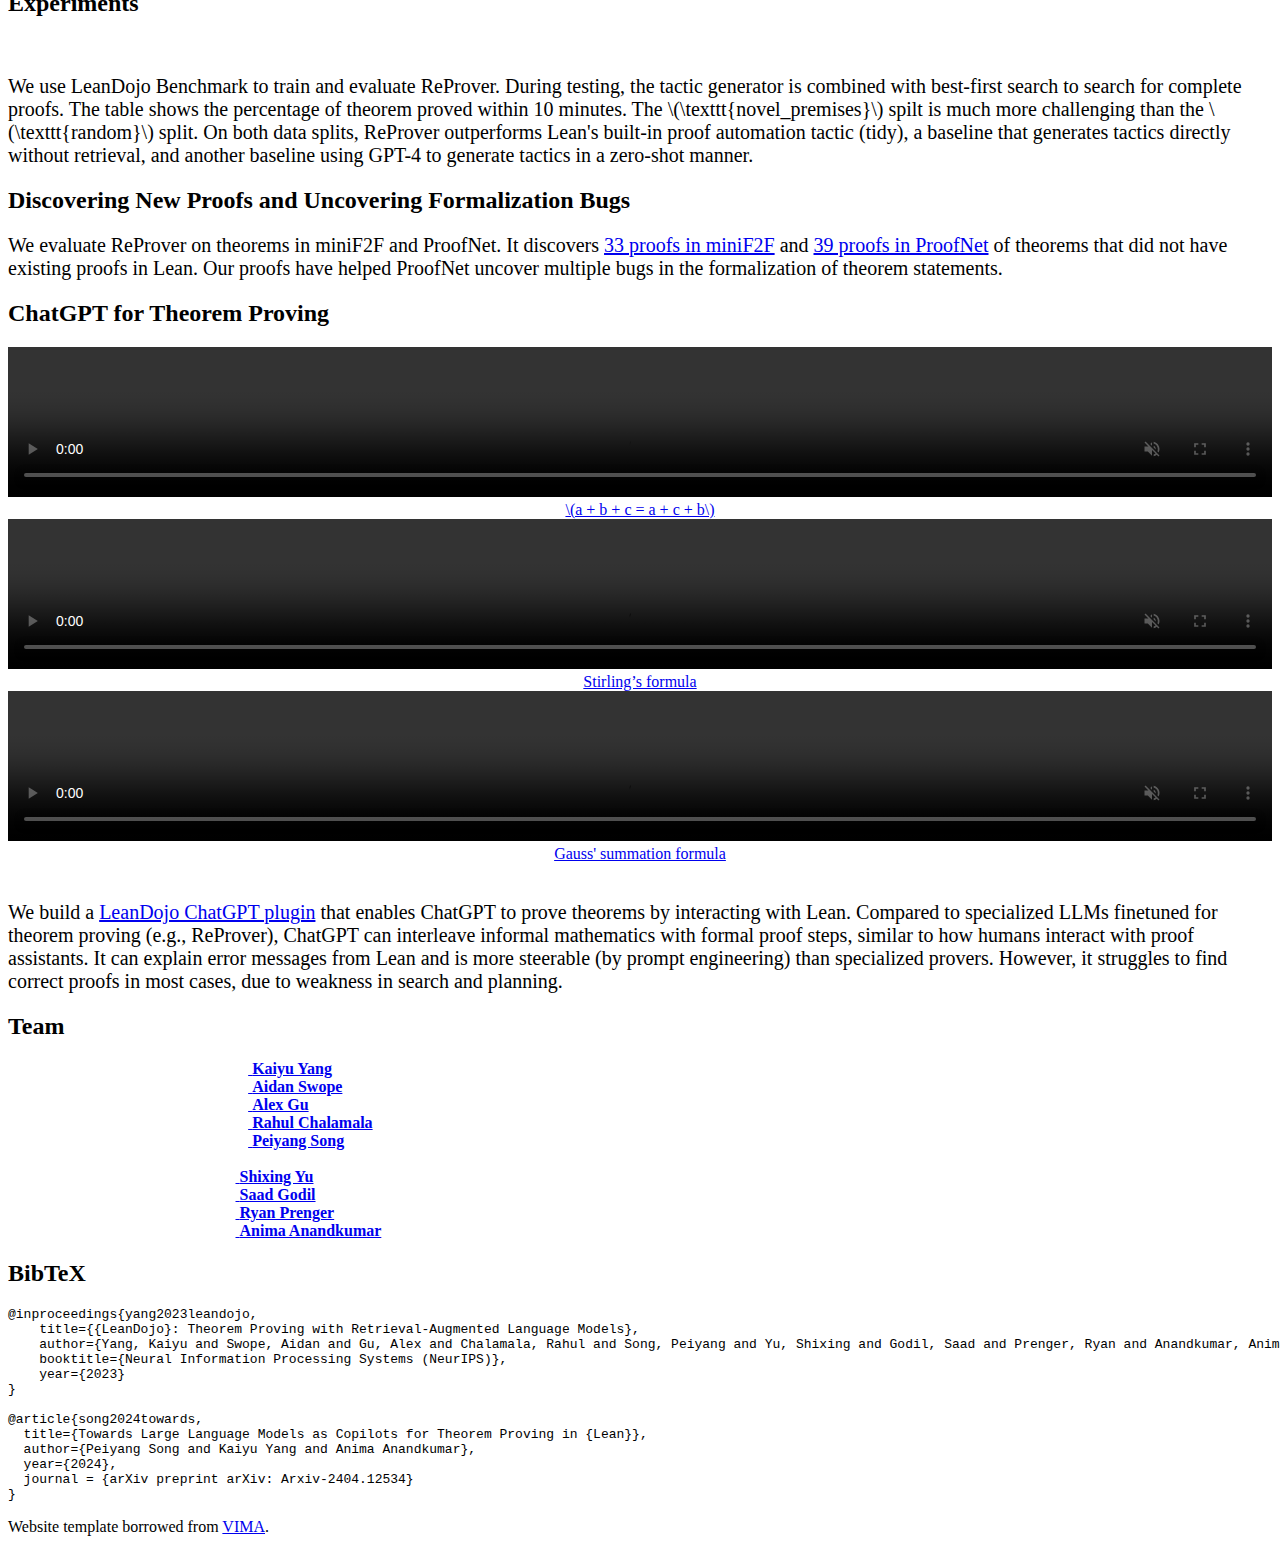
==== commit a18db629: "Update index.html" ====
--- a/index.html
+++ b/index.html
@@ -446,7 +446,8 @@
     booktitle={Neural Information Processing Systems (NeurIPS)},
     year={2023}
 }
-            @article{song2024towards,
+
+@article{song2024towards,
   title={Towards Large Language Models as Copilots for Theorem Proving in {Lean}},
   author={Peiyang Song and Kaiyu Yang and Anima Anandkumar},
   year={2024},
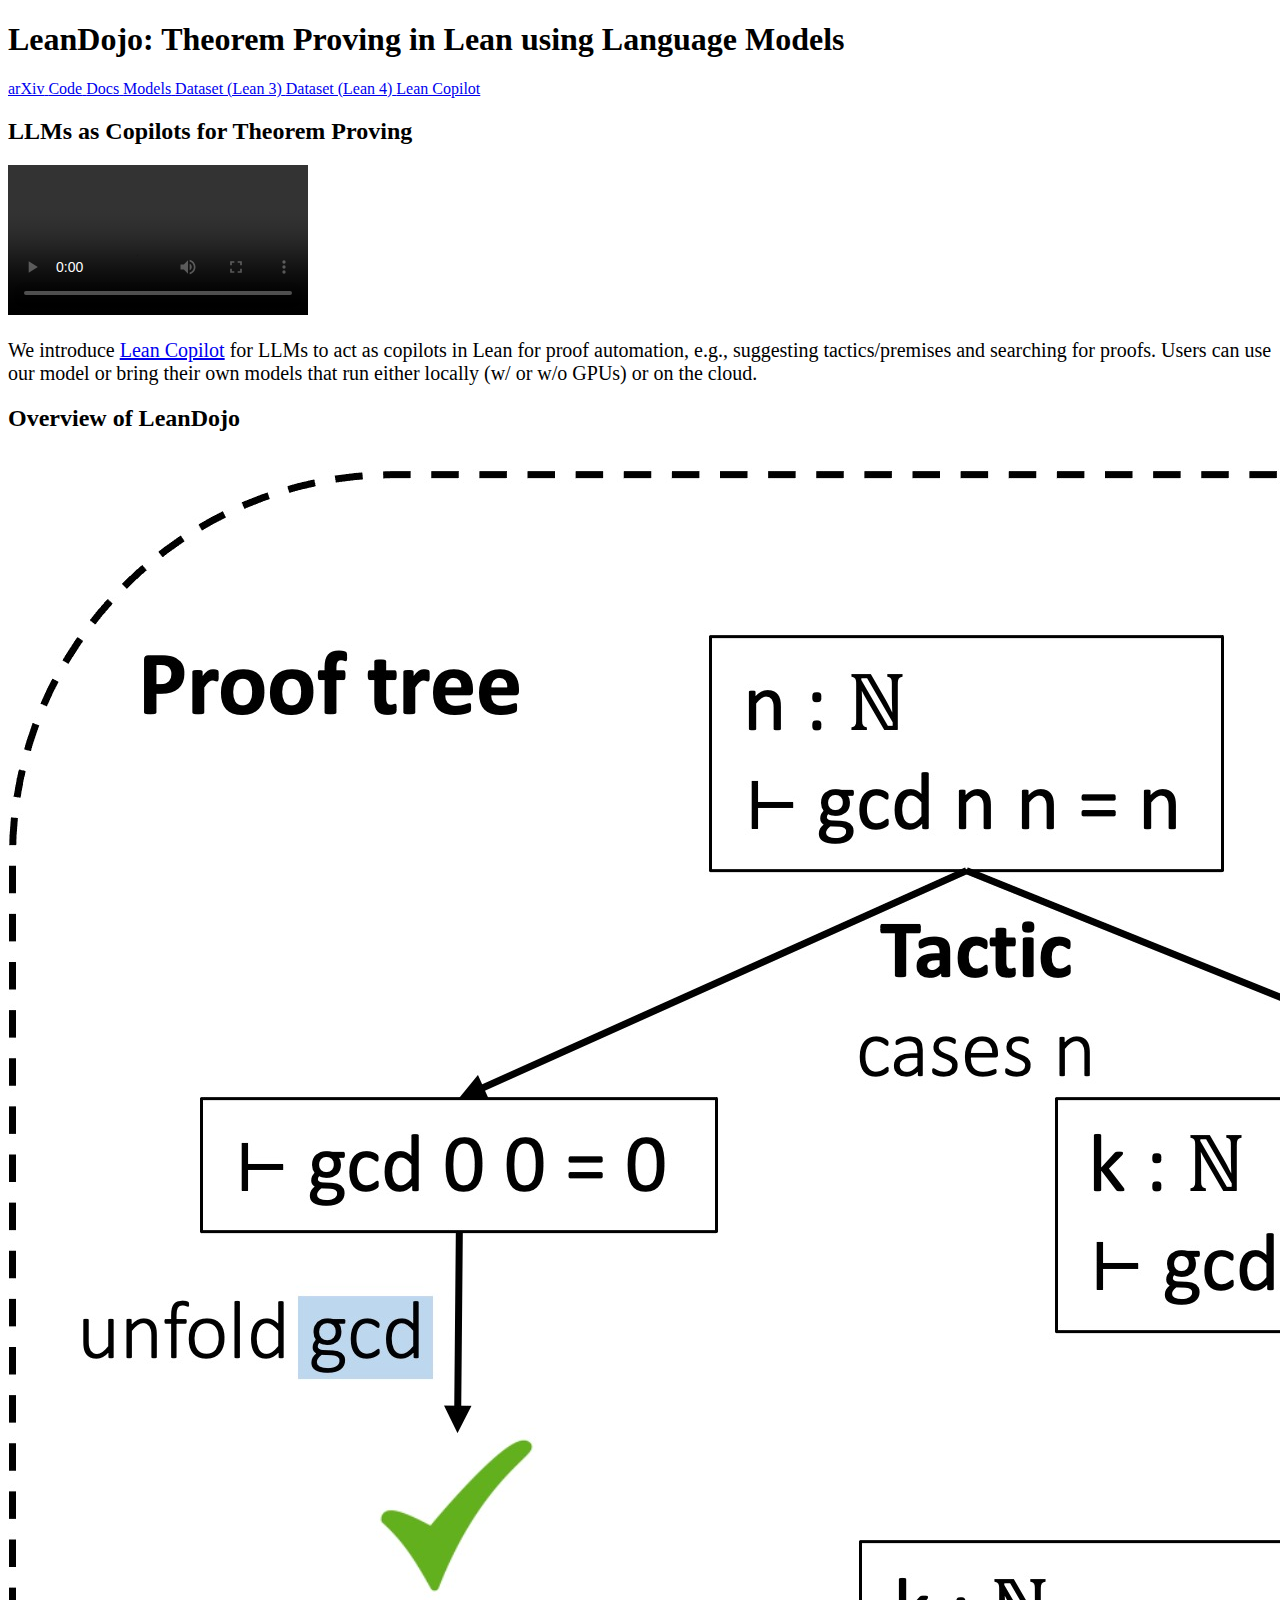
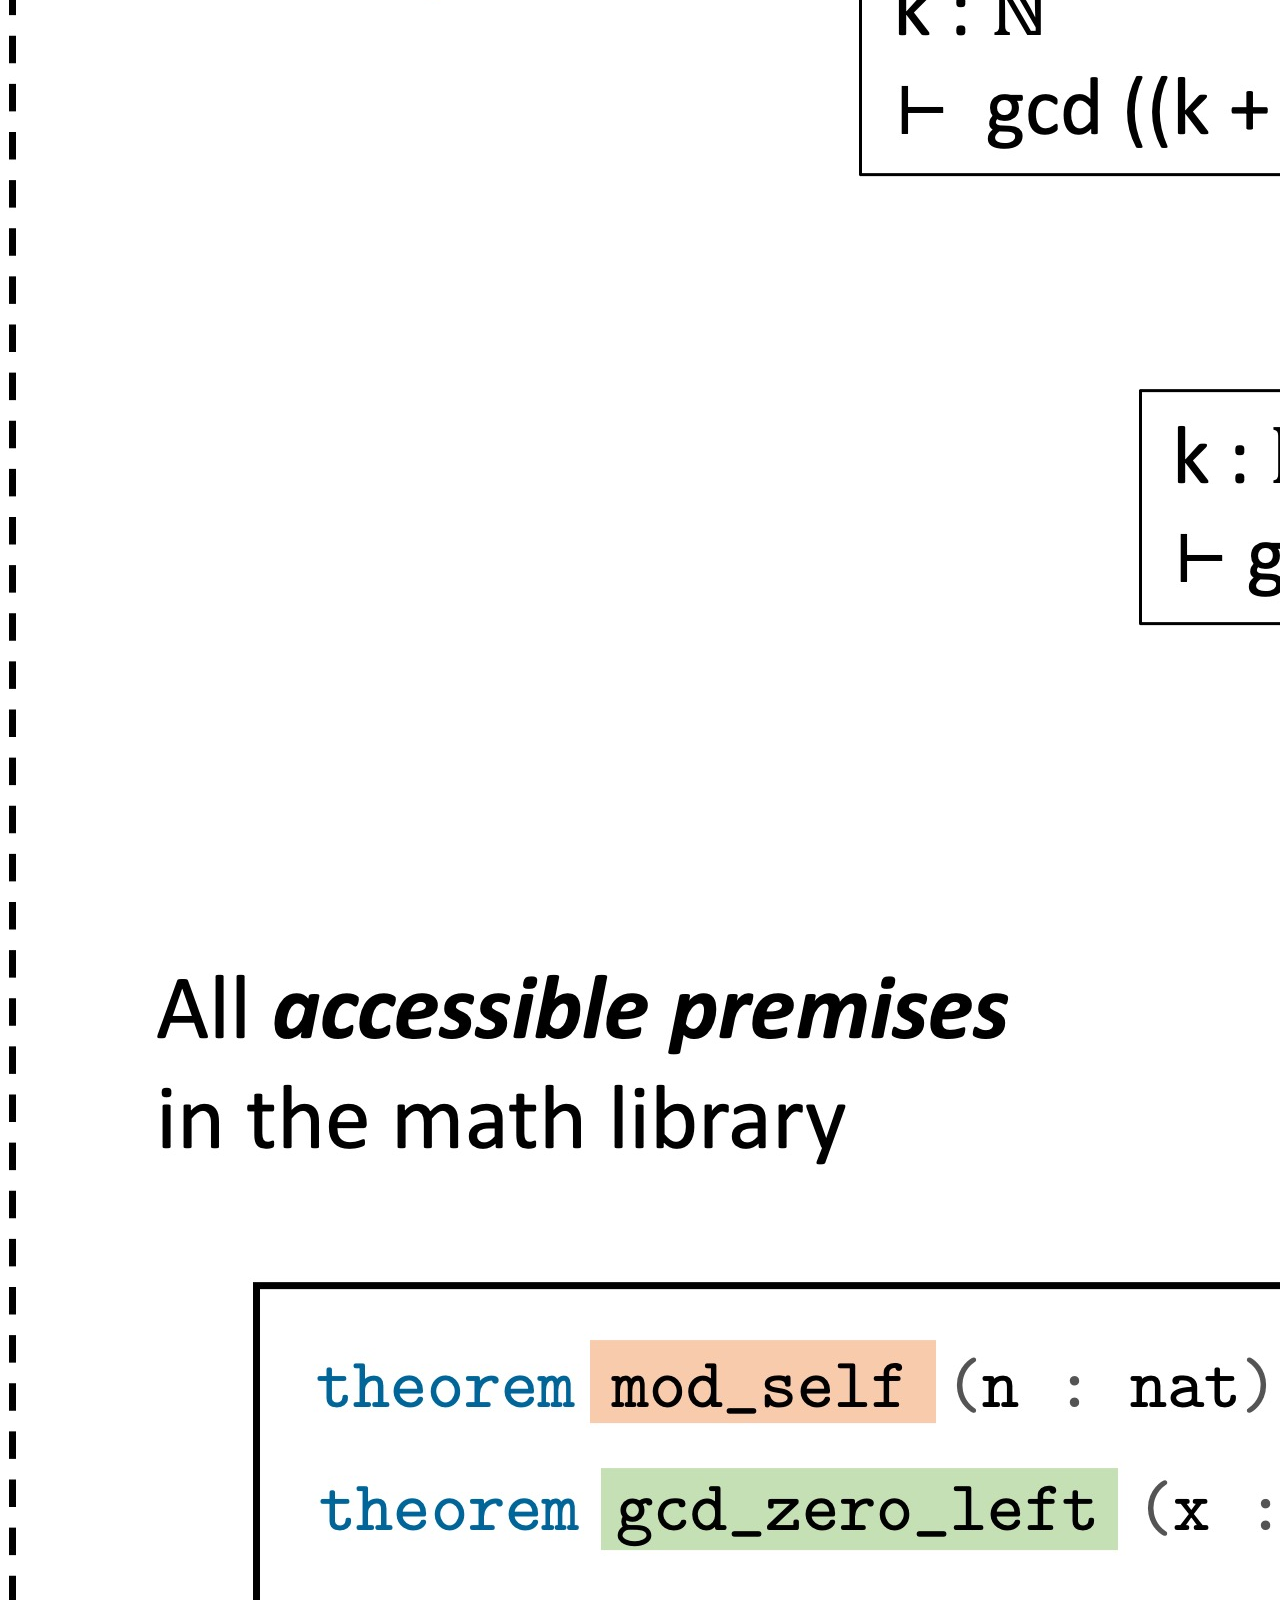
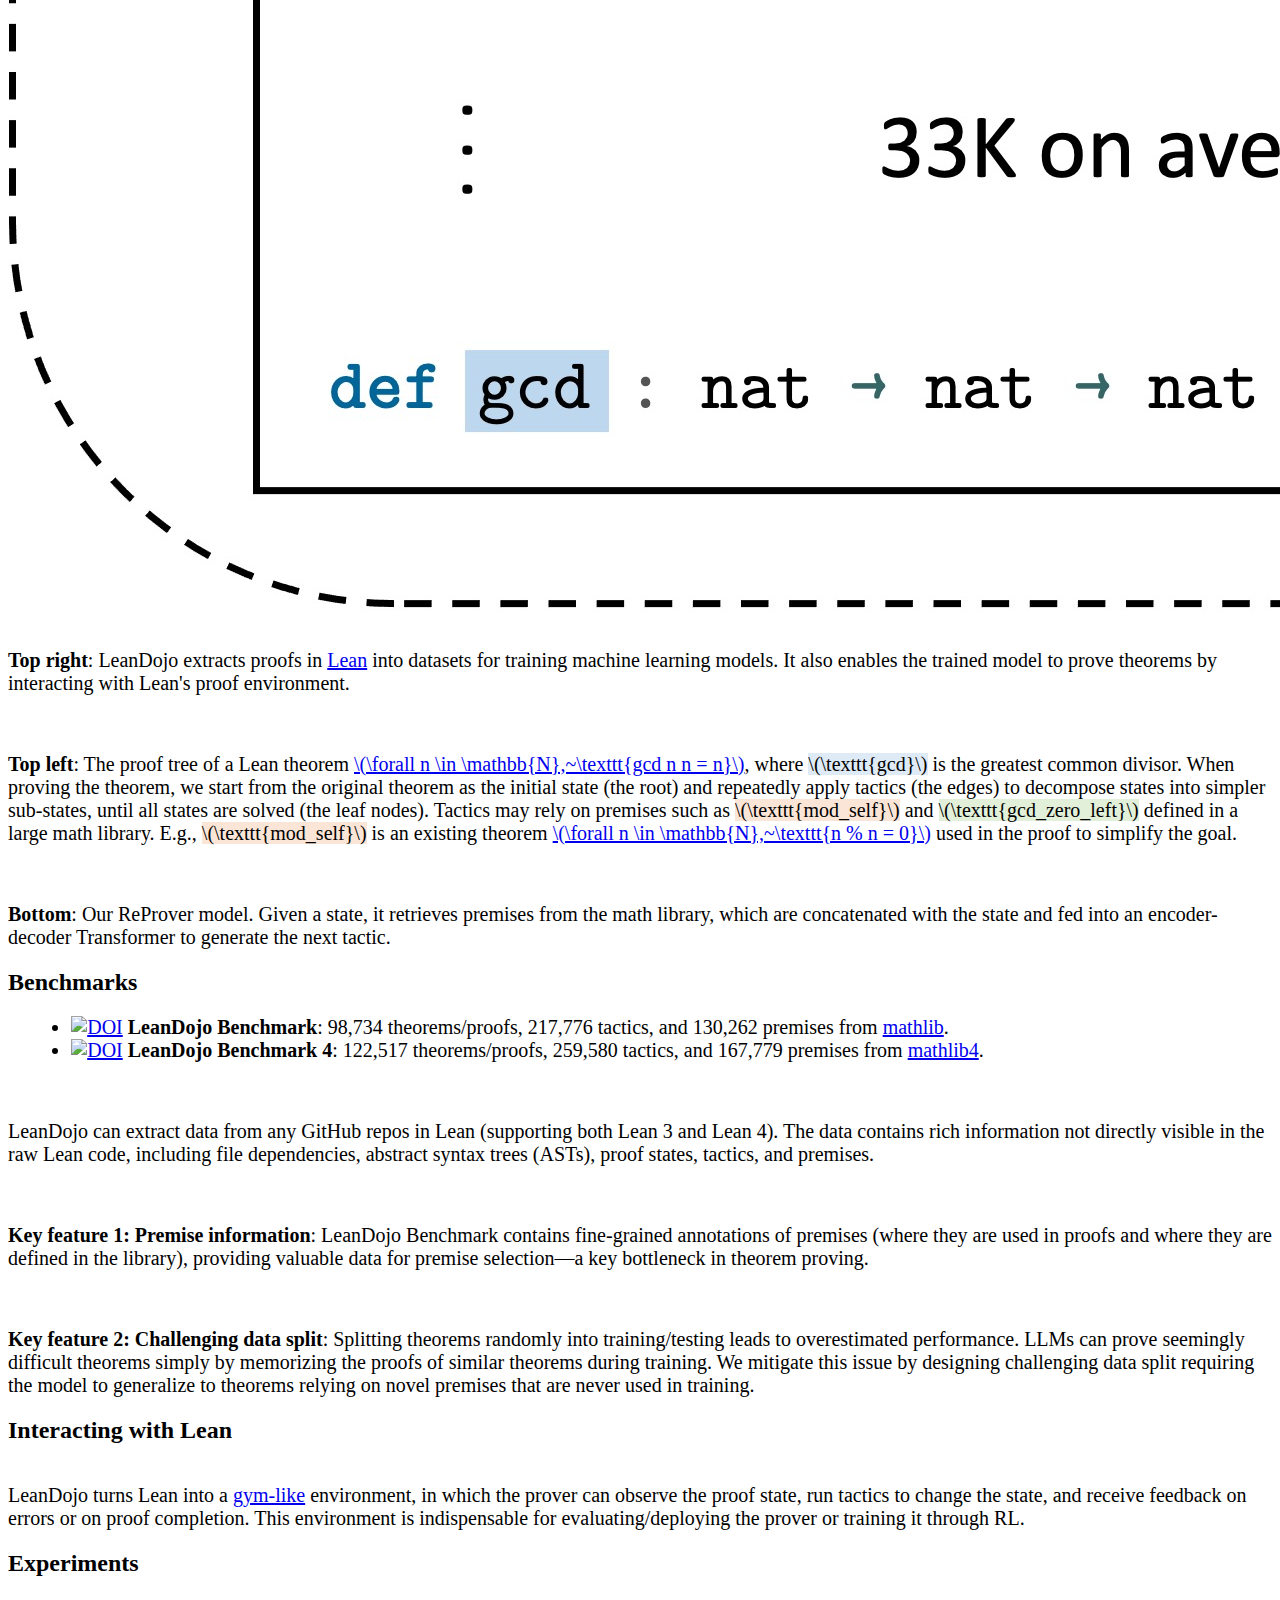
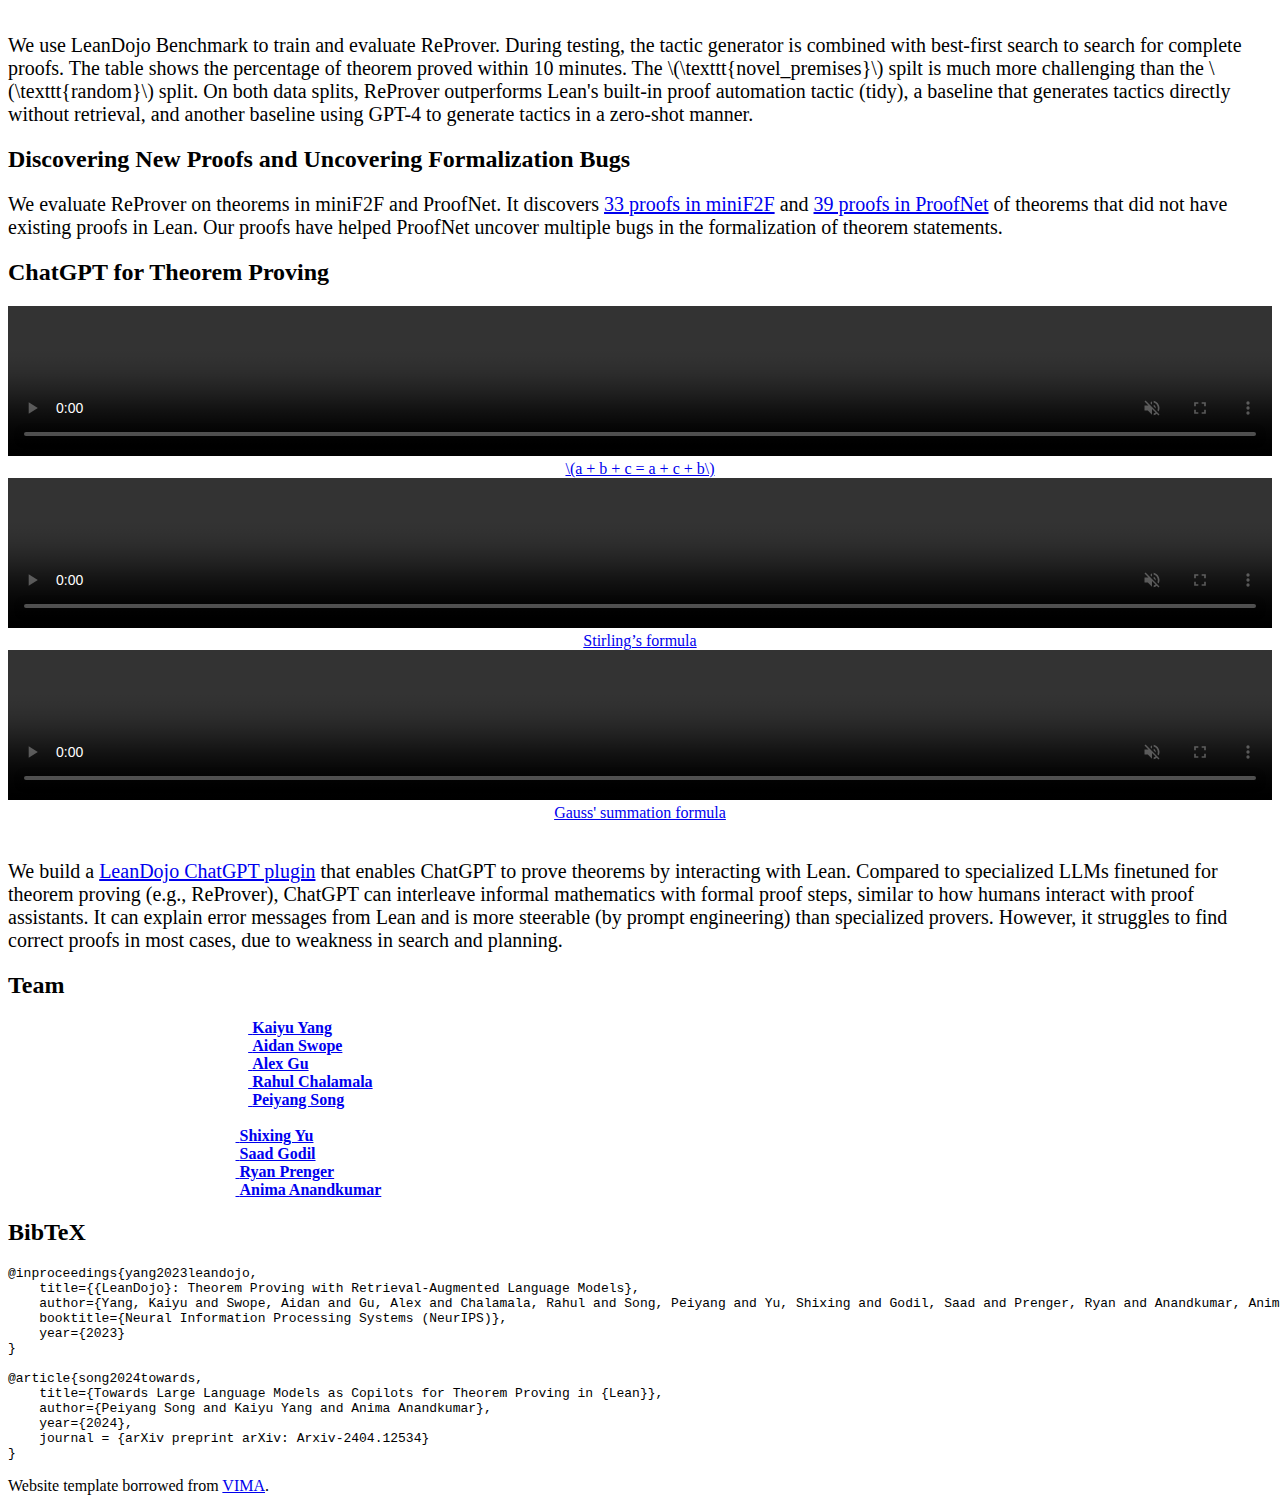
==== commit 9961cd29: "Update index.html" ====
--- a/index.html
+++ b/index.html
@@ -43,8 +43,8 @@
         <div class="container is-max-desktop">
             <div class="columns is-centered">
                 <div class="column has-text-centered">
-                    <h1 class="title is-1 publication-title">LeanDojo: Theorem Proving with Retrieval-Augmented Language Models</h1>
-                    <h3 class="title is-4 conference-authors"><a target="_blank" href="https://nips.cc/">NeurIPS 2023 (Datasets and Benchmarks Track), Oral presentation</a></h3>
+                    <h1 class="title is-1 publication-title">LeanDojo: Theorem Proving in Lean using Language Models</h1>
+<!--                     <h3 class="title is-4 conference-authors"><a target="_blank" href="https://nips.cc/">NeurIPS 2023 (Datasets and Benchmarks Track), Oral presentation</a></h3> -->
                     <!--
                     <div class="is-size-5 publication-authors">
                         <span class="author-block">
@@ -226,7 +226,7 @@
                     <p style="font-size: 125%">
                         <ul style="font-size: 125%; padding-left: 5%">
                             <li><a href="https://doi.org/10.5281/zenodo.8016385"><img src="https://zenodo.org/badge/DOI/10.5281/zenodo.8016385.svg" alt="DOI"></a> <b>LeanDojo Benchmark</b>: 98,734 theorems/proofs, 217,776 tactics, and 130,262 premises from <a target="_blank" href="https://github.com/leanprover-community/mathlib/tree/19c869efa56bbb8b500f2724c0b77261edbfa28c">mathlib</a>.</li>
-                            <li><a href="https://doi.org/10.5281/zenodo.8040109"><img src="https://zenodo.org/badge/DOI/10.5281/zenodo.8040109.svg" alt="DOI"></a> <b>LeanDojo Benchmark 4</b>: 116,729 theorems/proofs, 245,546 tactics, and 171,581 premises from <a target="_blank" href="https://github.com/leanprover-community/mathlib4/tree/3ce43c18f614b76e161f911b75a3e1ef641620ff">mathlib4</a>.</li>
+                            <li><a href="https://doi.org/10.5281/zenodo.8040109"><img src="https://zenodo.org/badge/DOI/10.5281/zenodo.8040109.svg" alt="DOI"></a> <b>LeanDojo Benchmark 4</b>: 122,517 theorems/proofs, 259,580 tactics, and 167,779 premises from <a target="_blank" href="https://github.com/leanprover-community/mathlib4/tree/3ce43c18f614b76e161f911b75a3e1ef641620ff">mathlib4</a>.</li>
                         </ul>
                     </p>
                     <br />
@@ -448,10 +448,10 @@
 }
 
 @article{song2024towards,
-  title={Towards Large Language Models as Copilots for Theorem Proving in {Lean}},
-  author={Peiyang Song and Kaiyu Yang and Anima Anandkumar},
-  year={2024},
-  journal = {arXiv preprint arXiv: Arxiv-2404.12534}
+    title={Towards Large Language Models as Copilots for Theorem Proving in {Lean}},
+    author={Peiyang Song and Kaiyu Yang and Anima Anandkumar},
+    year={2024},
+    journal = {arXiv preprint arXiv: Arxiv-2404.12534}
 }</code></pre>
     </div>
 </section>
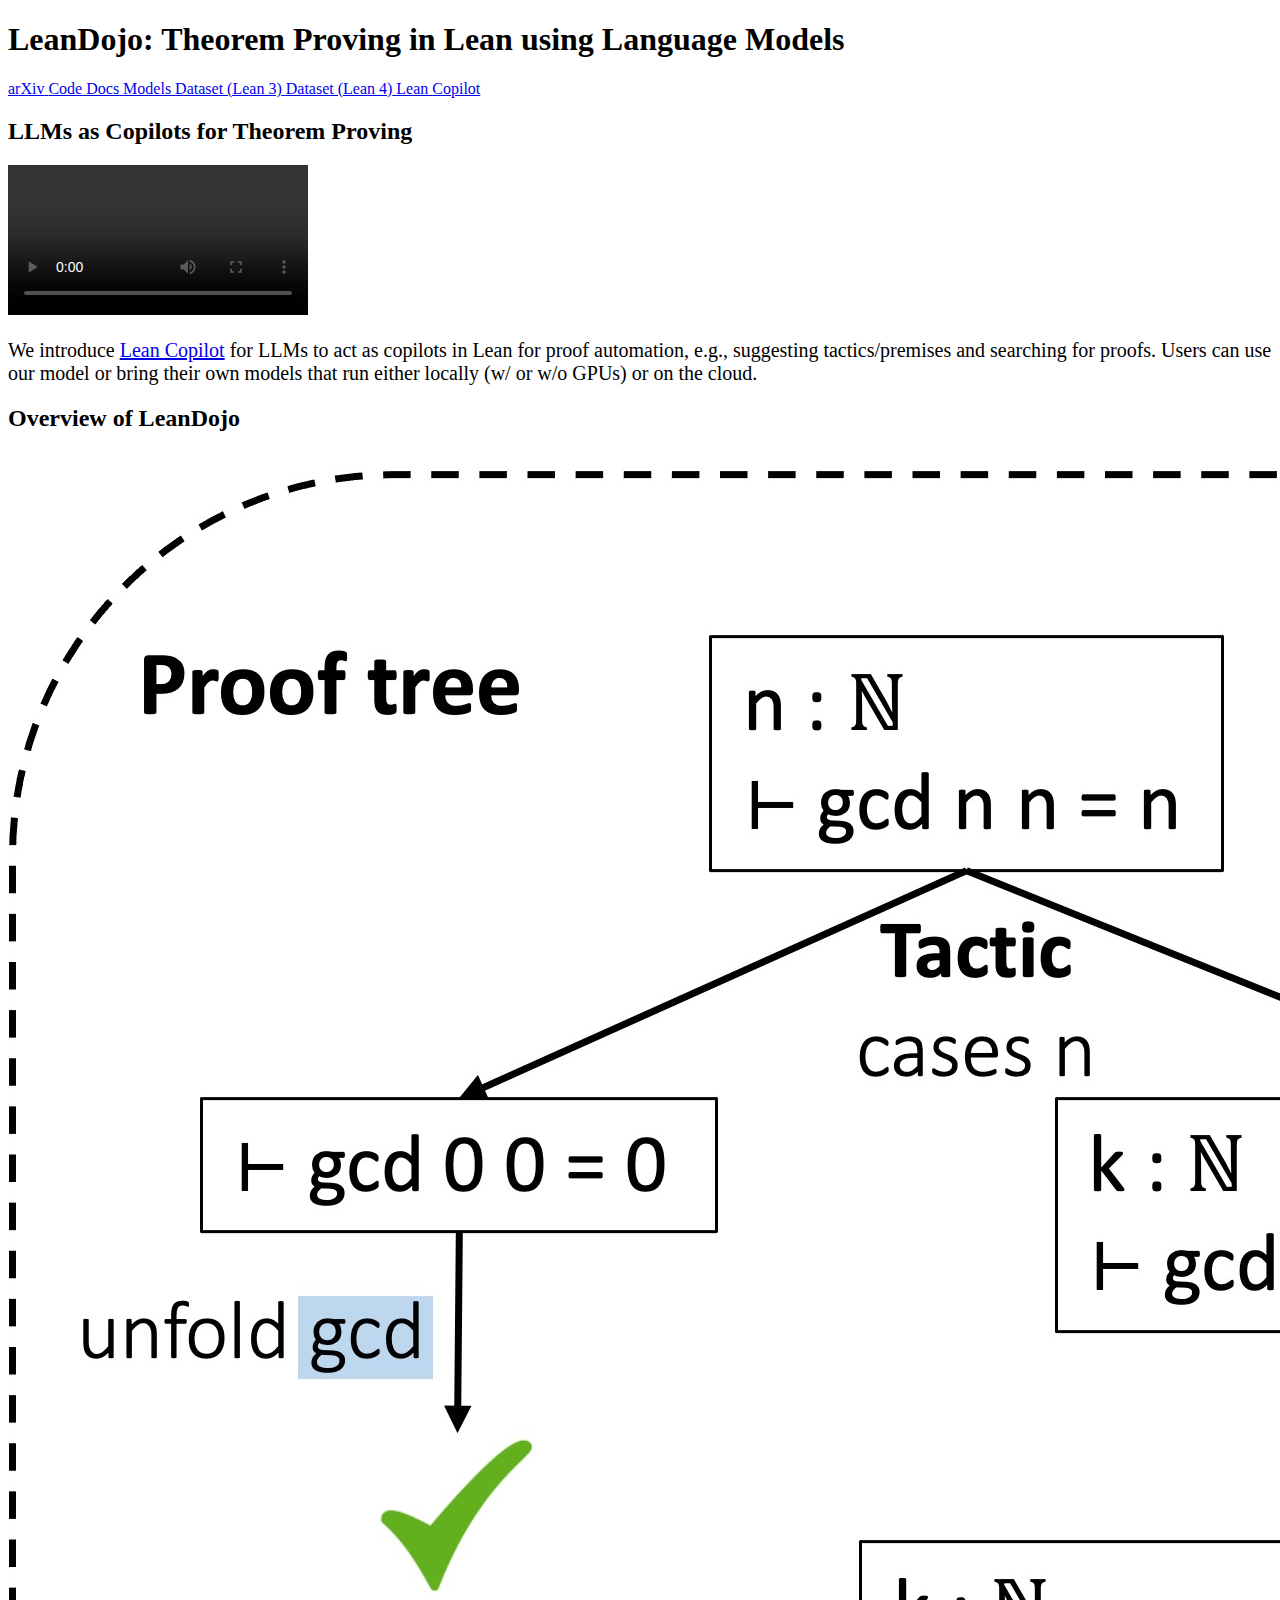
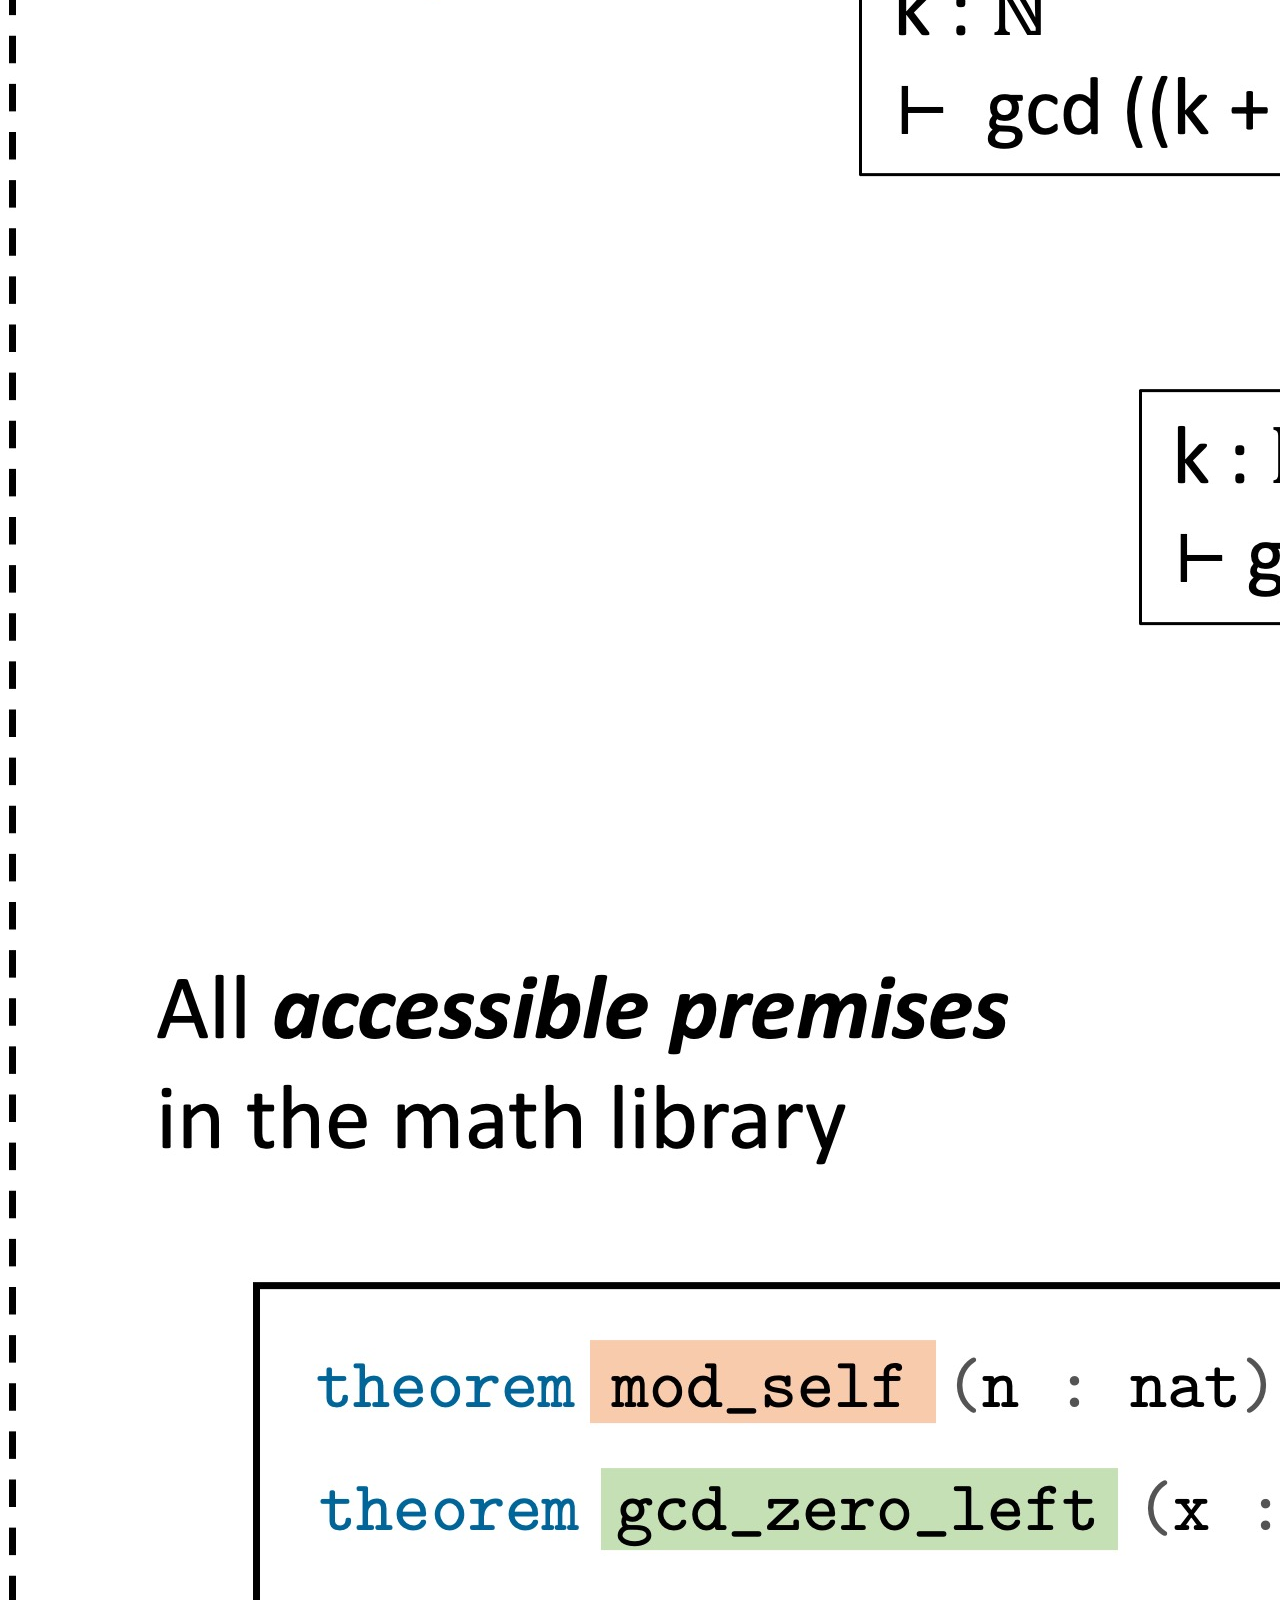
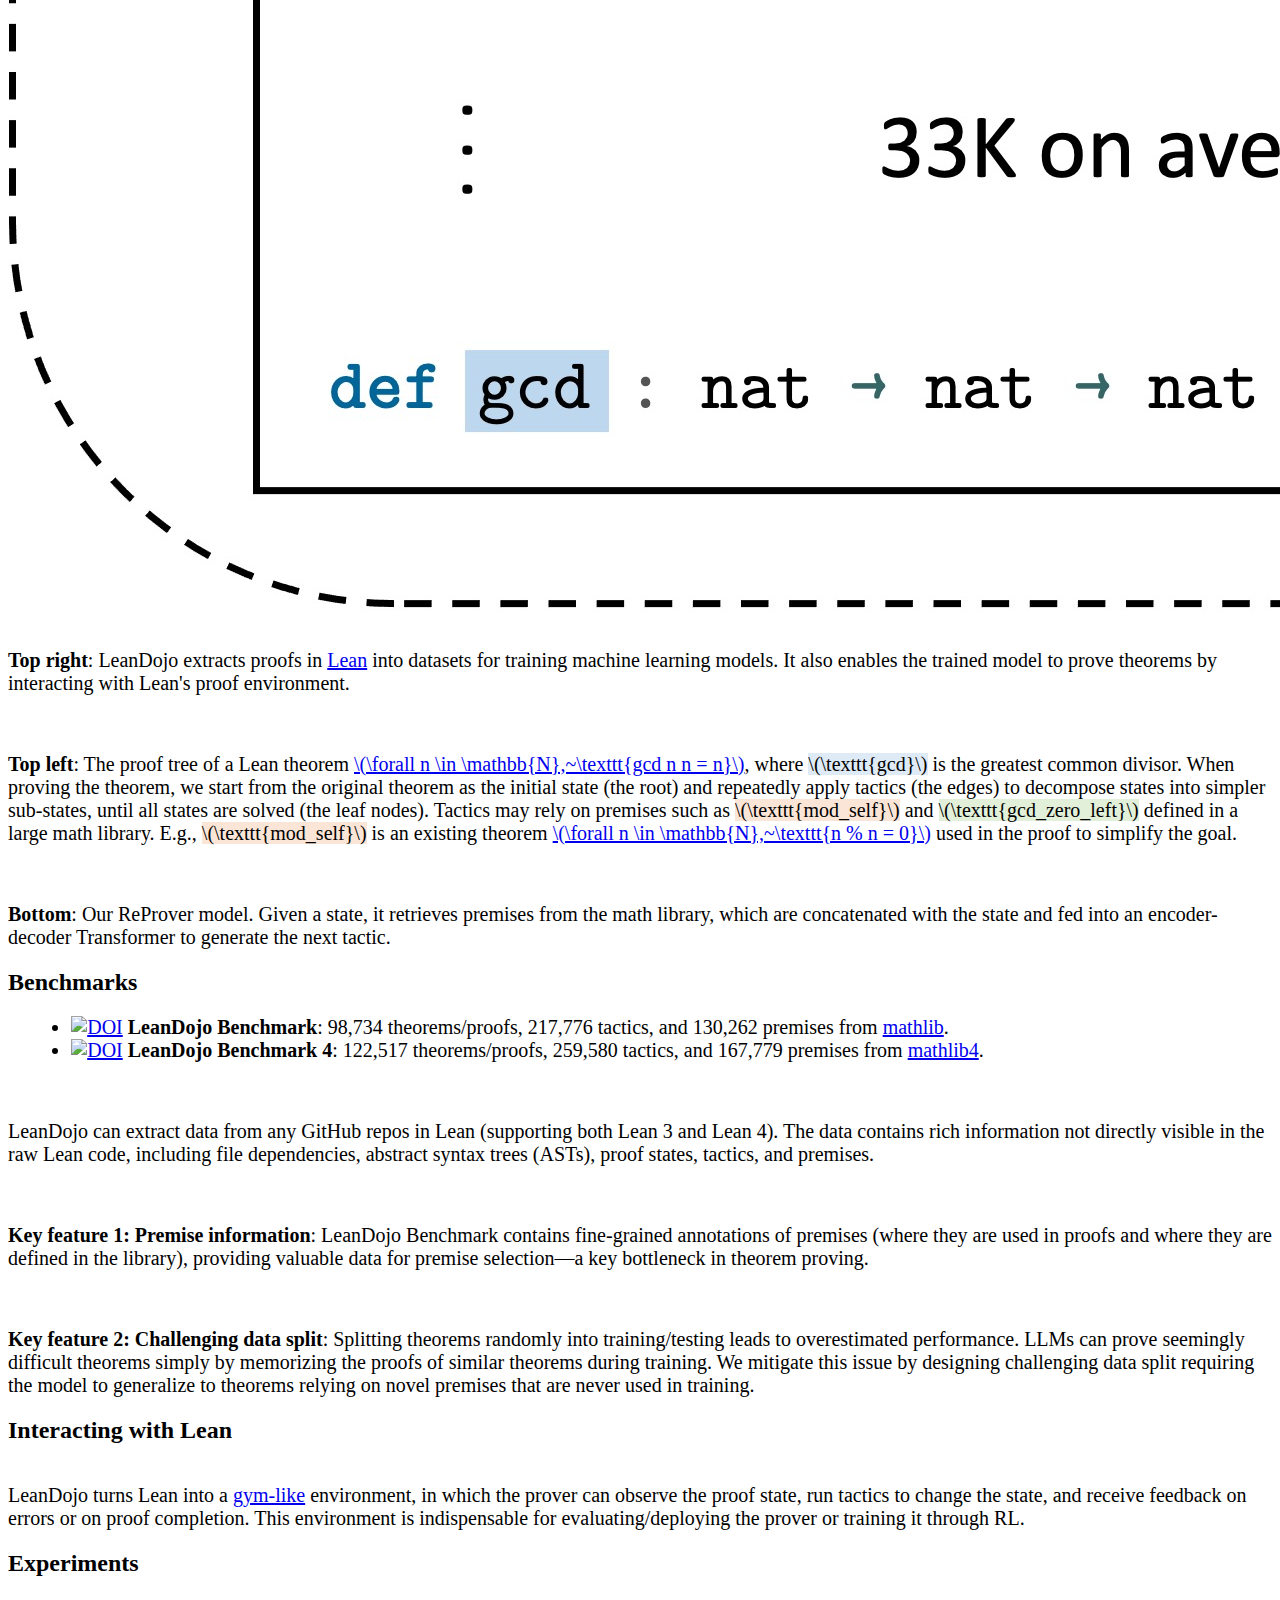
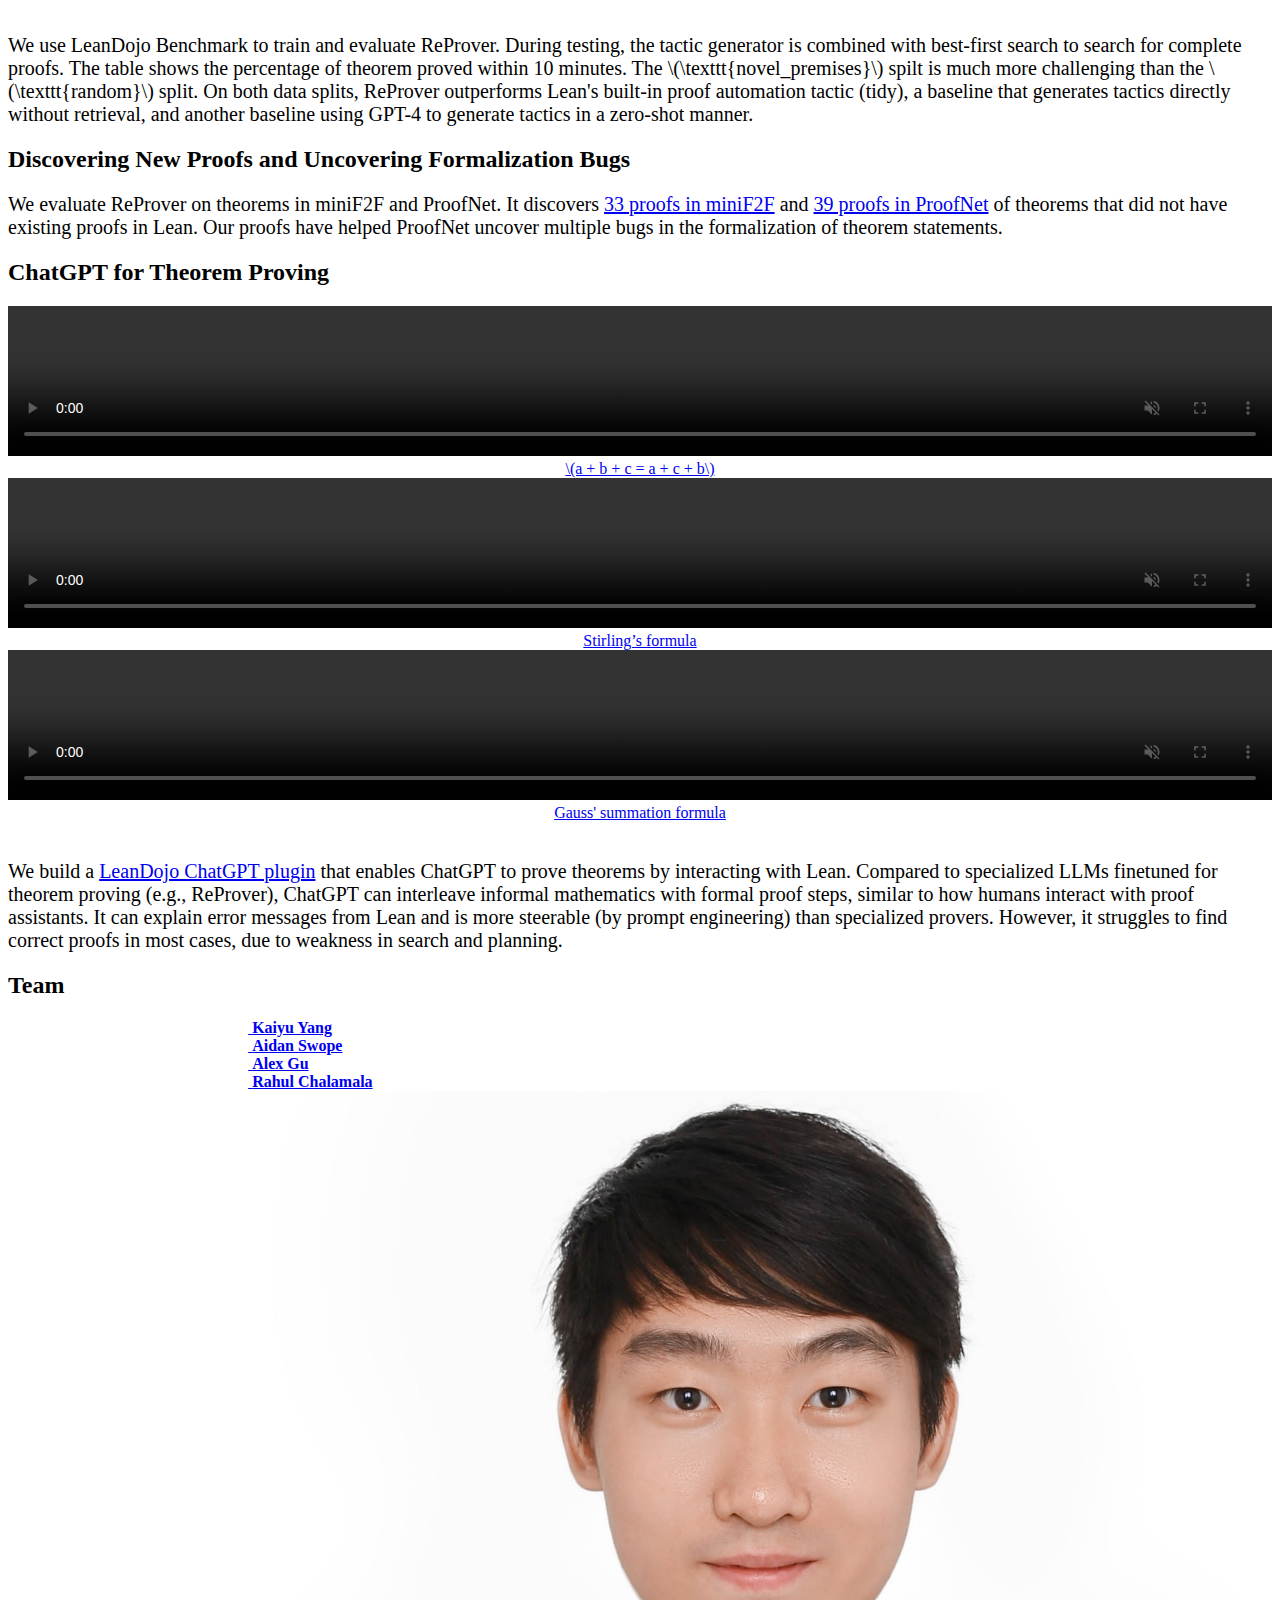
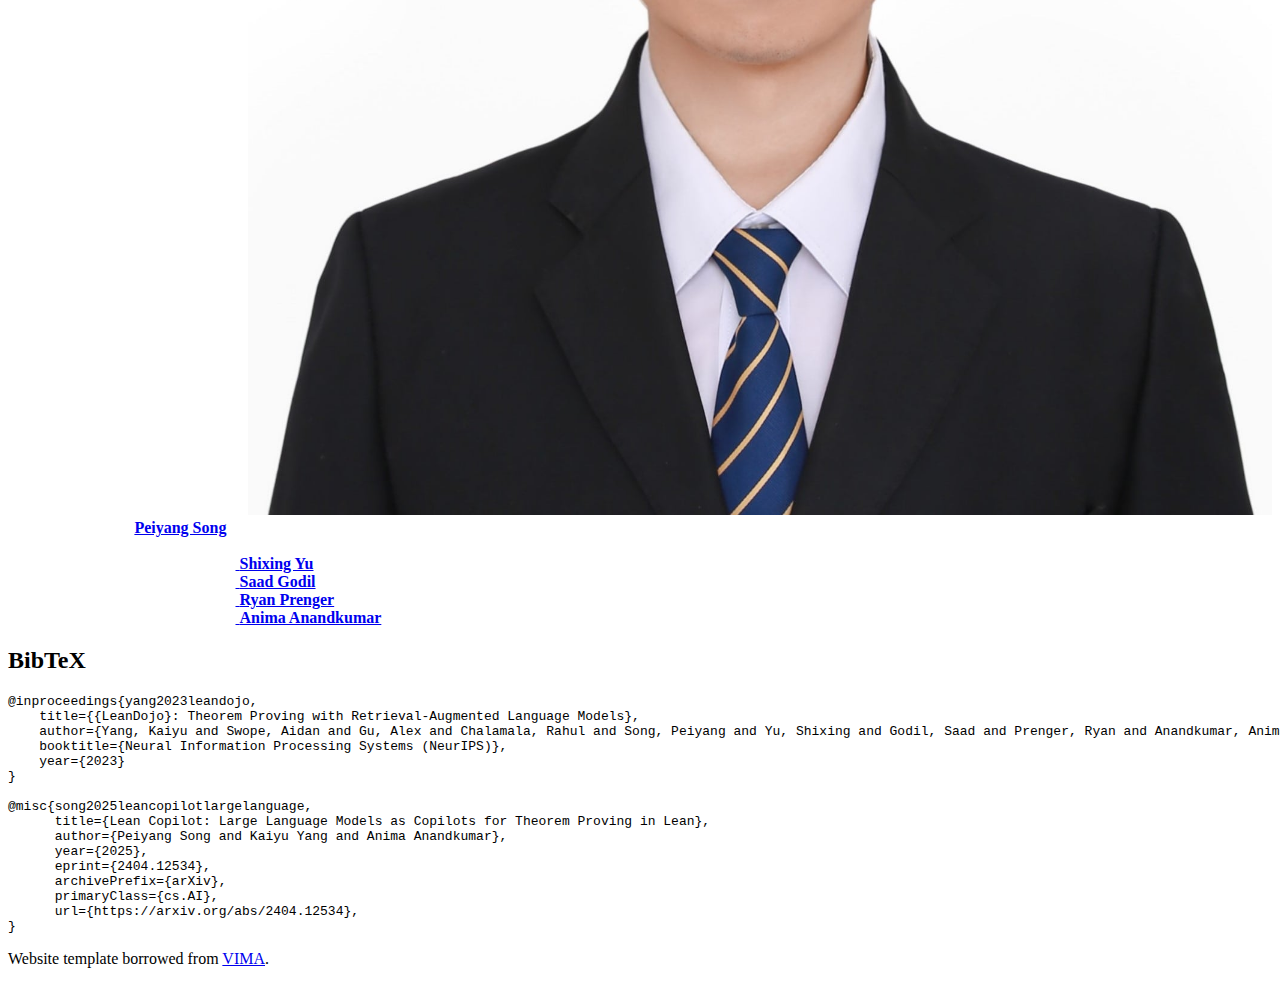
==== commit 908f4f13: "Update index.html" ====
--- a/index.html
+++ b/index.html
@@ -155,7 +155,7 @@
             <div class="rows is-centered ">
                 <div class="row is-full-width">
                     <h2 class="title is-3"><span class="lean-infer">LLMs as Copilots for Theorem Proving</span></h2>
-                    <video autoplay controls>
+                    <video controls>
             		  <source src="images/Lean Copilot demo.mp4" type="video/mp4">
             		  Your browser does not support HTML video.
             		</video>
@@ -226,7 +226,7 @@
                     <p style="font-size: 125%">
                         <ul style="font-size: 125%; padding-left: 5%">
                             <li><a href="https://doi.org/10.5281/zenodo.8016385"><img src="https://zenodo.org/badge/DOI/10.5281/zenodo.8016385.svg" alt="DOI"></a> <b>LeanDojo Benchmark</b>: 98,734 theorems/proofs, 217,776 tactics, and 130,262 premises from <a target="_blank" href="https://github.com/leanprover-community/mathlib/tree/19c869efa56bbb8b500f2724c0b77261edbfa28c">mathlib</a>.</li>
-                            <li><a href="https://doi.org/10.5281/zenodo.8040109"><img src="https://zenodo.org/badge/DOI/10.5281/zenodo.8040109.svg" alt="DOI"></a> <b>LeanDojo Benchmark 4</b>: 122,517 theorems/proofs, 259,580 tactics, and 167,779 premises from <a target="_blank" href="https://github.com/leanprover-community/mathlib4/tree/3ce43c18f614b76e161f911b75a3e1ef641620ff">mathlib4</a>.</li>
+                            <li><a href="https://doi.org/10.5281/zenodo.8040109"><img src="https://zenodo.org/badge/DOI/10.5281/zenodo.8040109.svg" alt="DOI"></a> <b>LeanDojo Benchmark 4</b>: 122,517 theorems/proofs, 259,580 tactics, and 167,779 premises from <a target="_blank" href="https://github.com/leanprover-community/mathlib4/tree/29dcec074de168ac2bf835a77ef68bbe069194c5">mathlib4</a>.</li>
                         </ul>
                     </p>
                     <br />
@@ -447,11 +447,14 @@
     year={2023}
 }
 
-@article{song2024towards,
-    title={Towards Large Language Models as Copilots for Theorem Proving in {Lean}},
-    author={Peiyang Song and Kaiyu Yang and Anima Anandkumar},
-    year={2024},
-    journal = {arXiv preprint arXiv: Arxiv-2404.12534}
+@misc{song2025leancopilotlargelanguage,
+      title={Lean Copilot: Large Language Models as Copilots for Theorem Proving in Lean}, 
+      author={Peiyang Song and Kaiyu Yang and Anima Anandkumar},
+      year={2025},
+      eprint={2404.12534},
+      archivePrefix={arXiv},
+      primaryClass={cs.AI},
+      url={https://arxiv.org/abs/2404.12534}, 
 }</code></pre>
     </div>
 </section>
